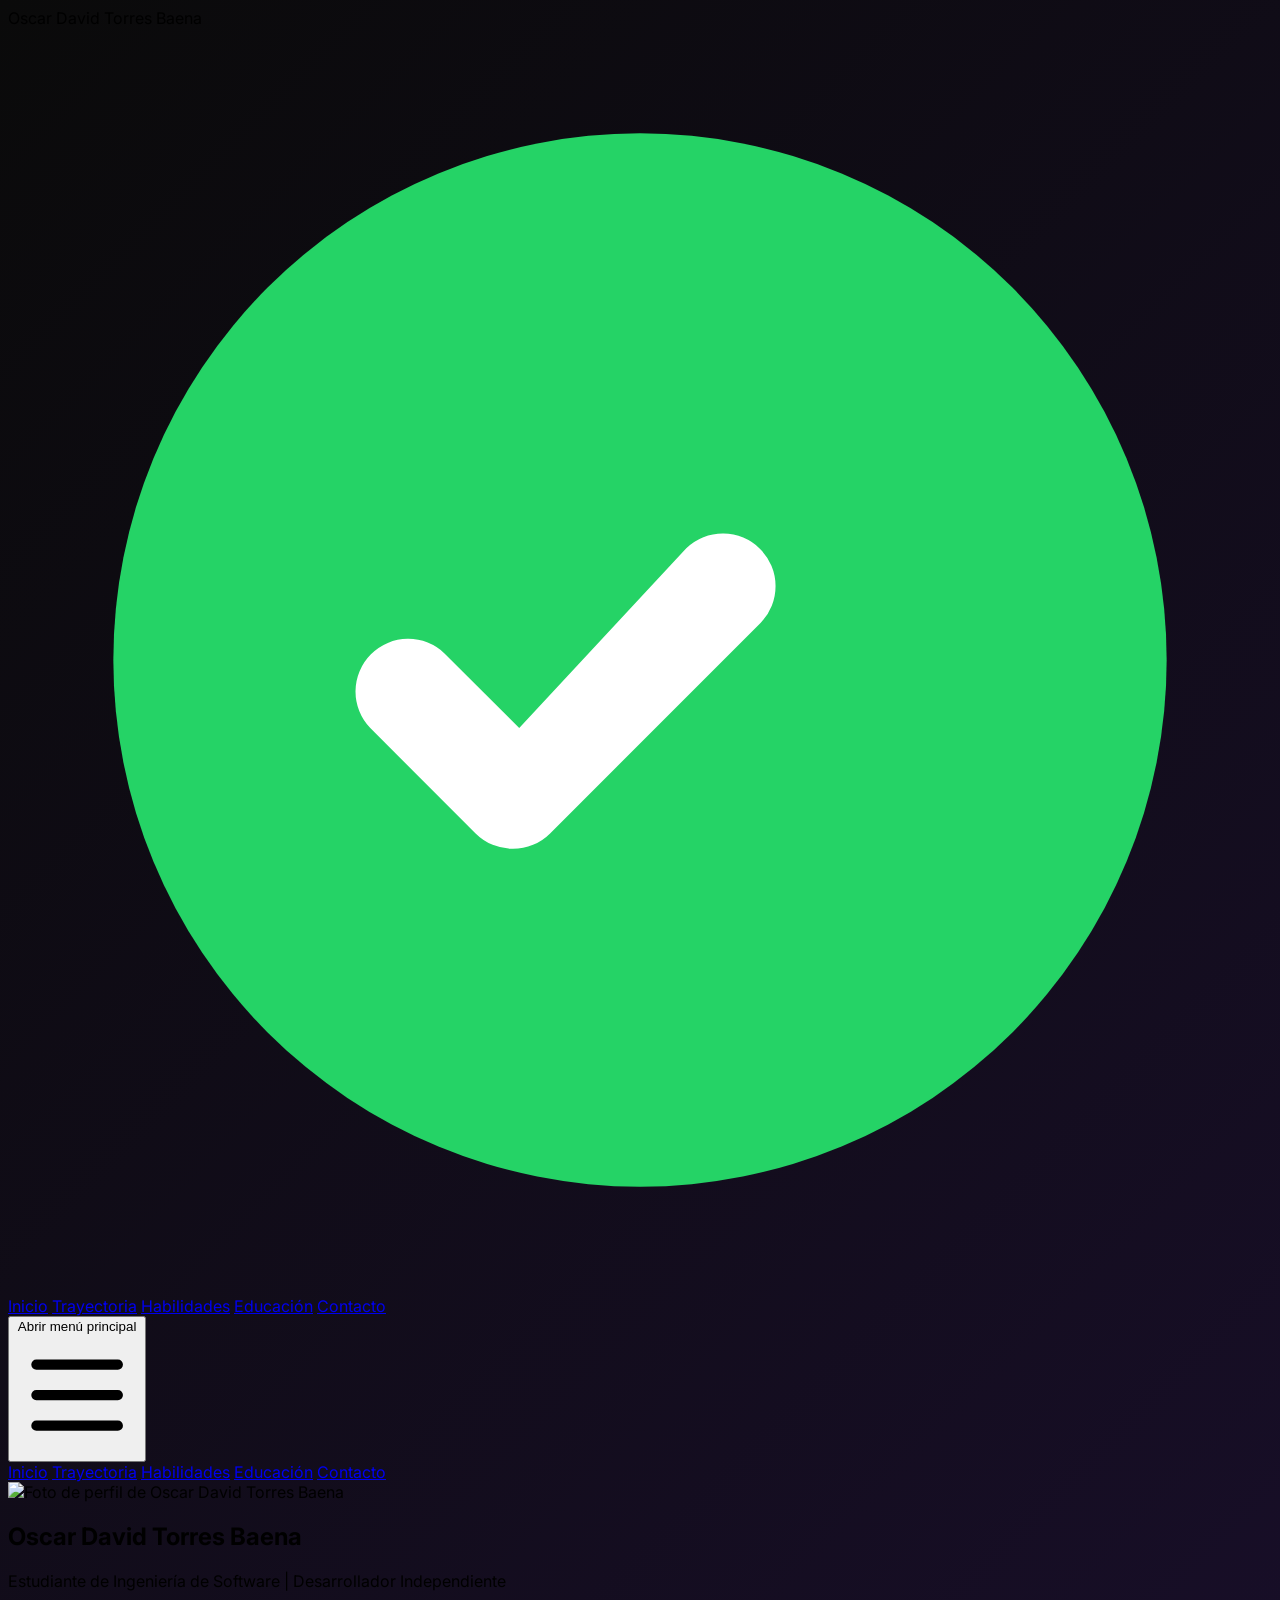
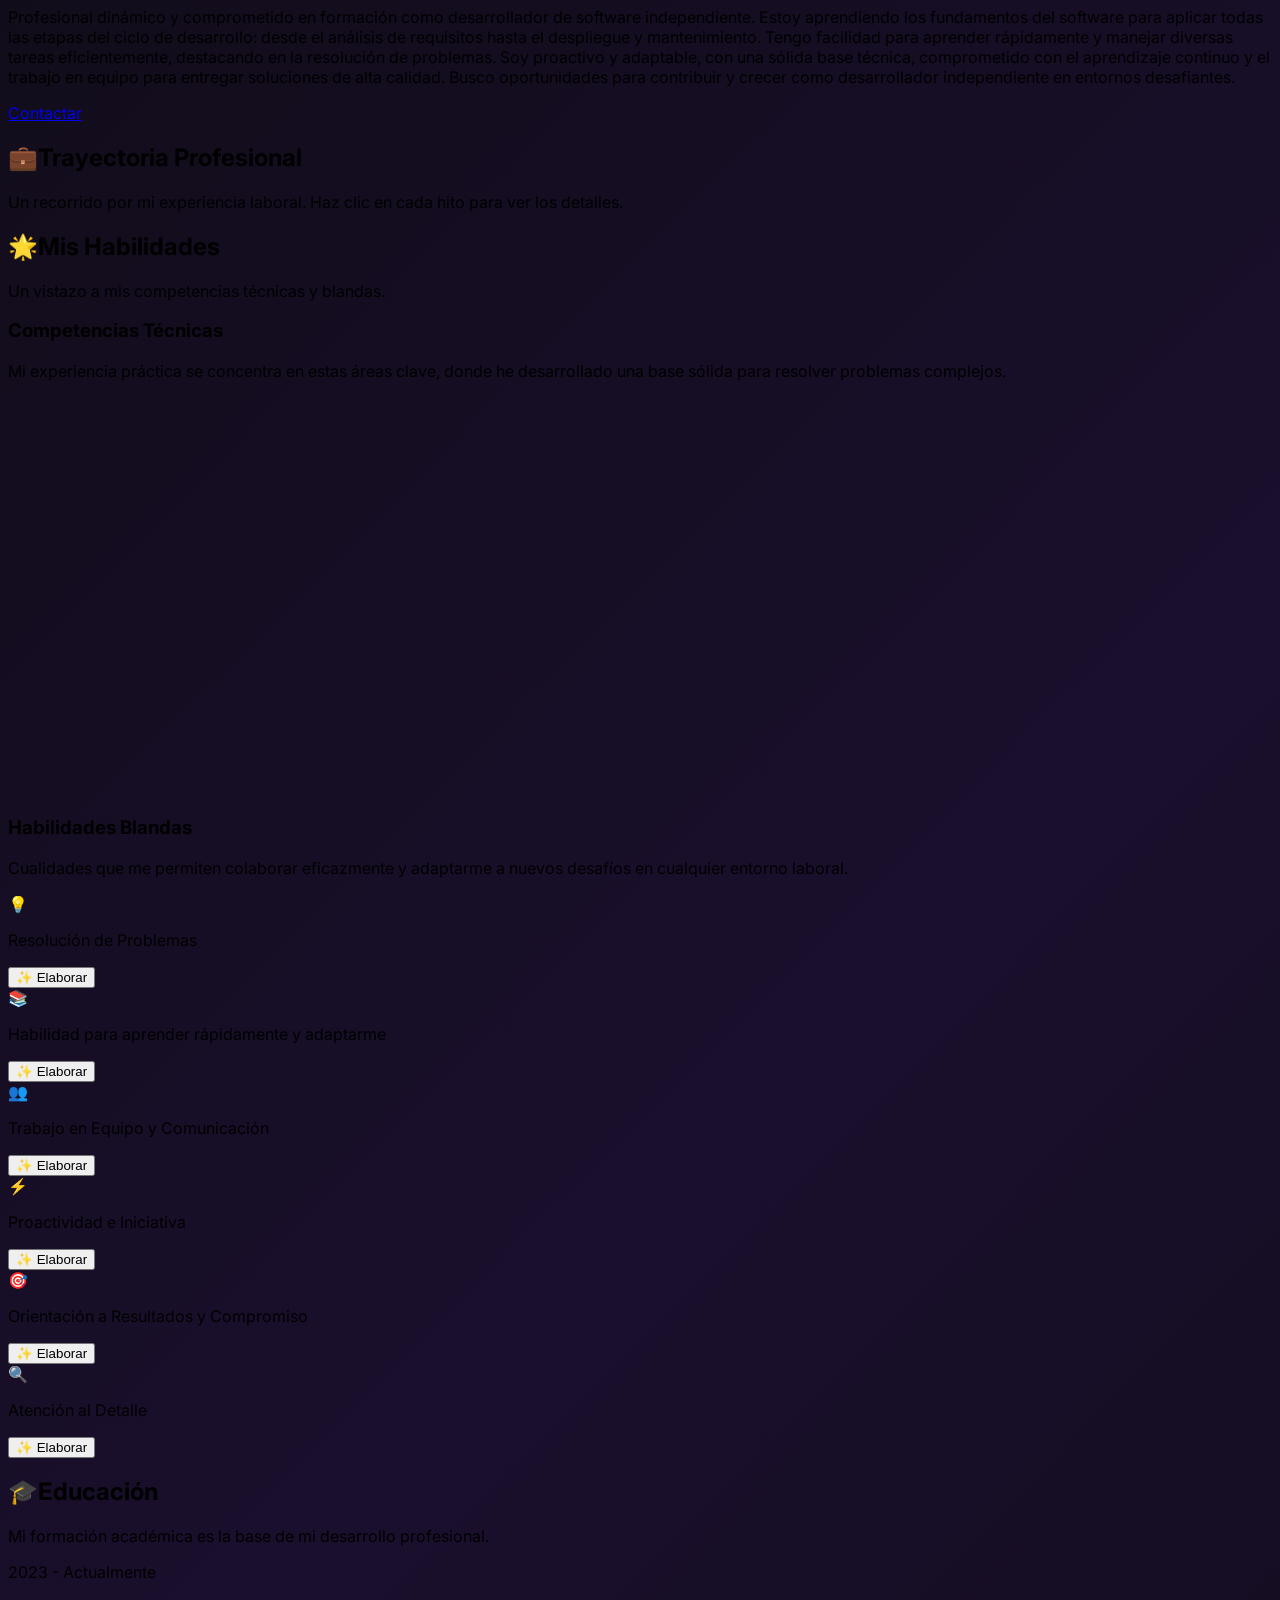
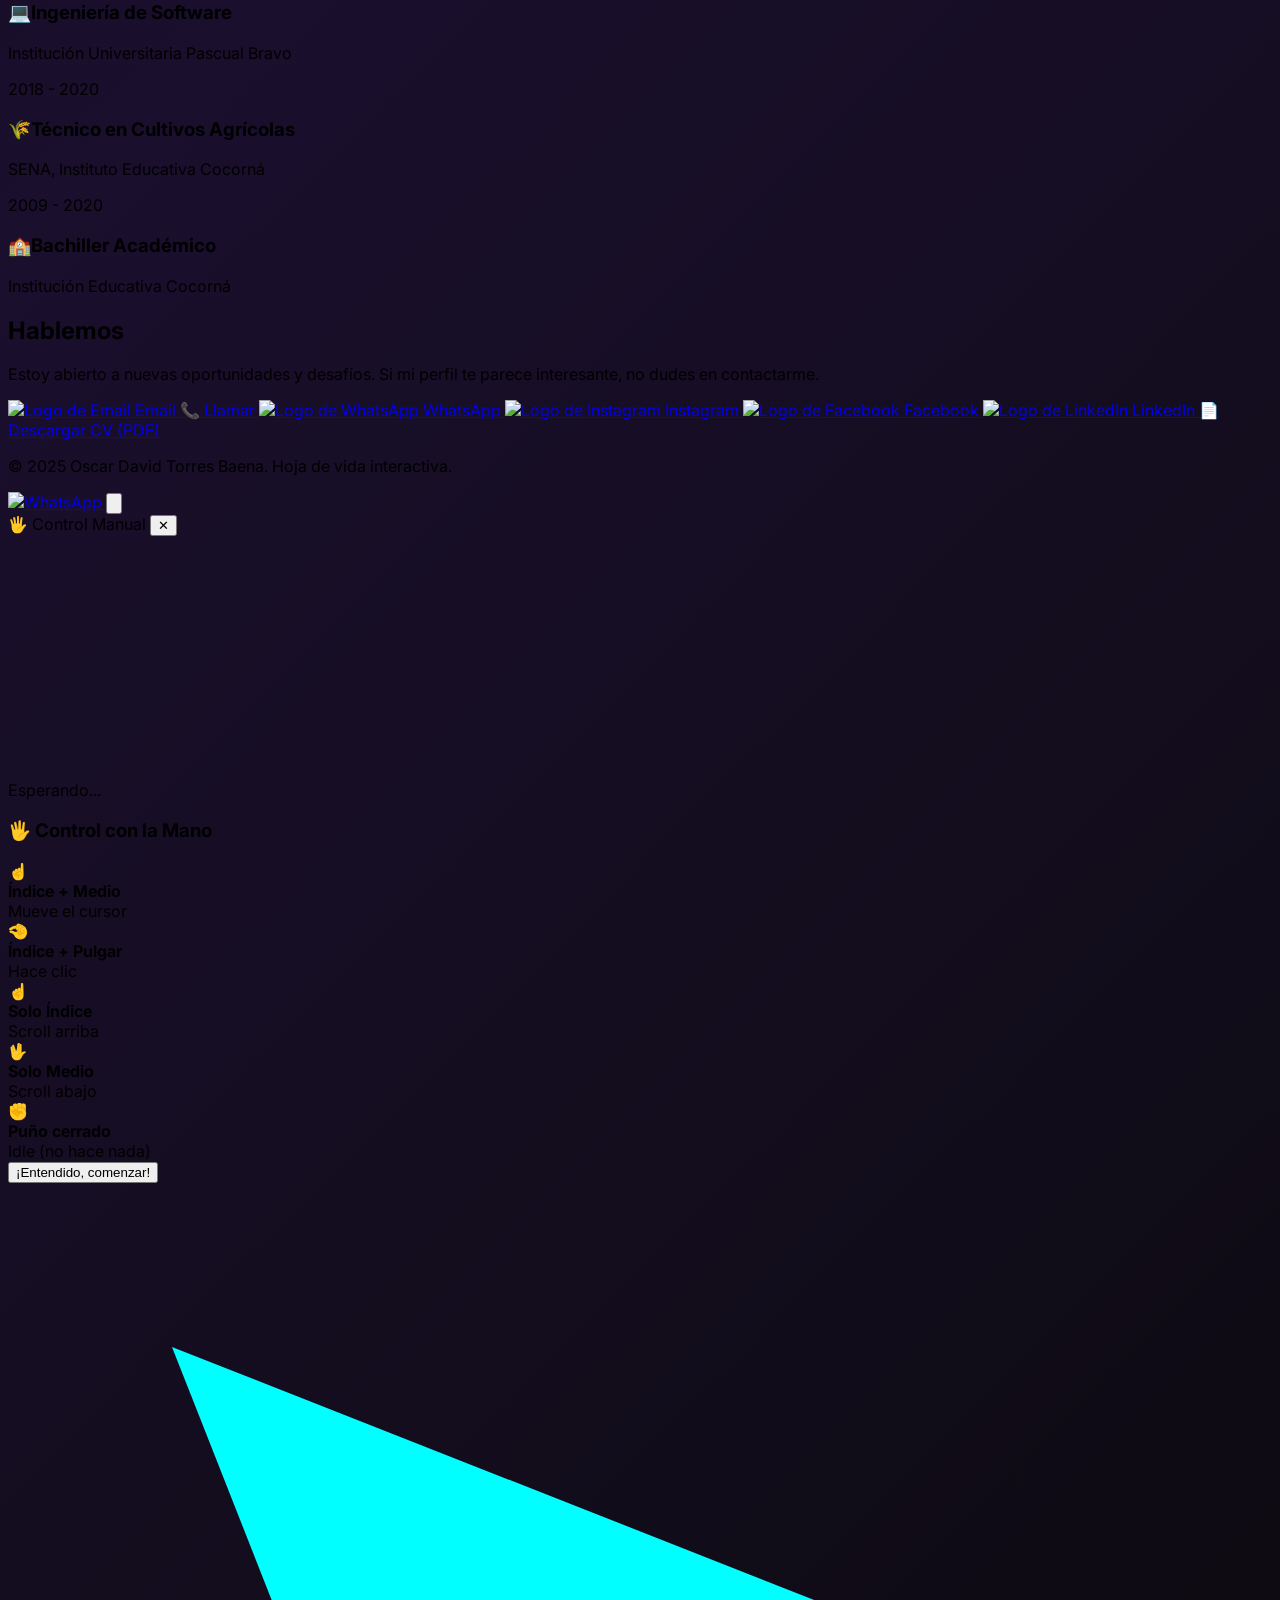
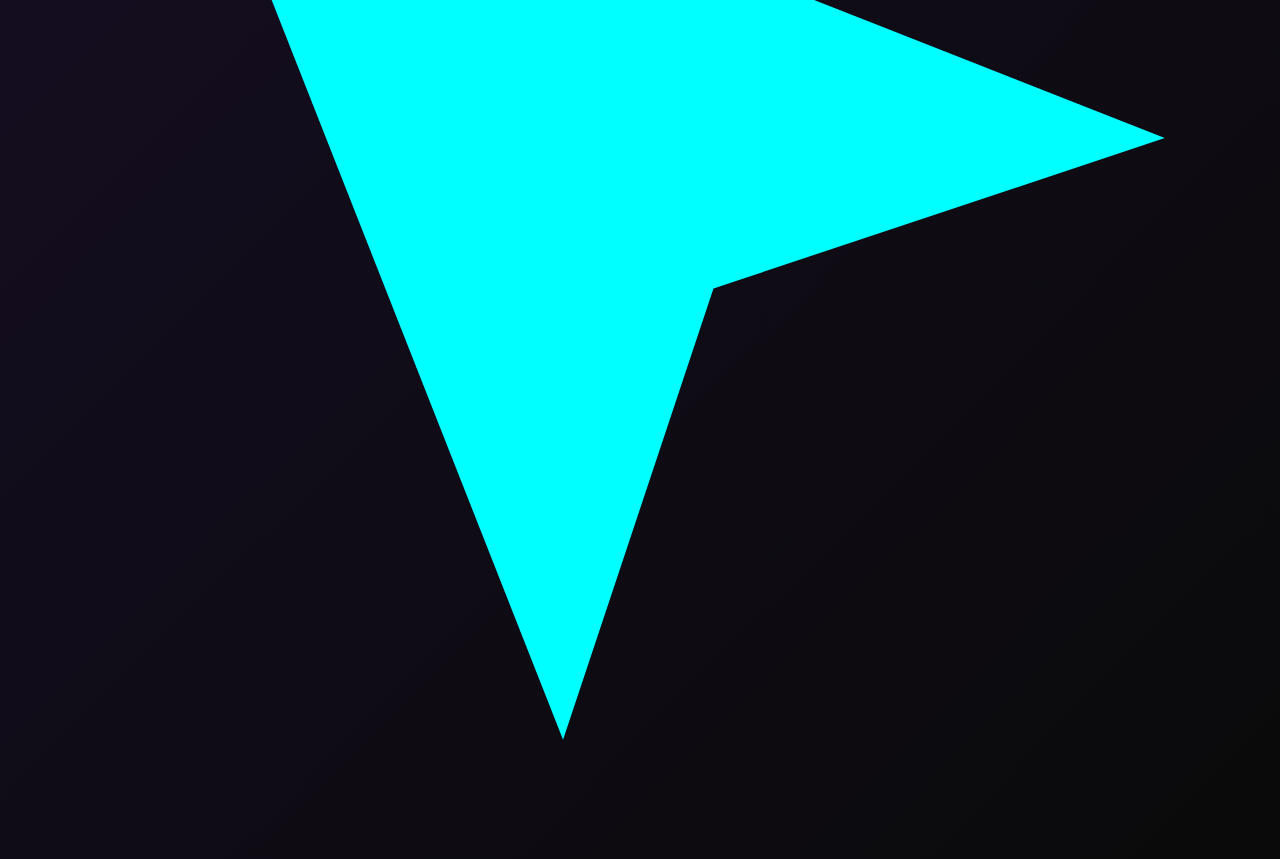
==== index.html @ 509e5d92 "Arreglar flujo de cámara para control gestual" ====
<!DOCTYPE html>
<html lang="es" class="scroll-smooth">
<head>
    <meta charset="UTF-8">
    <meta name="viewport" content="width=device-width, initial-scale=1.0">
    <title>Hoja de Vida Interactiva | Oscar David Torres Baena</title>
    <!-- Favicon único y llamativo: una 'O' estilizada con patrón de circuito/píxeles en color neon/futurista -->
    <link rel="icon" href="data:image/svg+xml,%3Csvg%20width%3D%2224%22%20height%3D%2224%22%20viewBox%3D%220%200%2024%2024%22%20fill%3D%22none%22%20xmlns%3D%22http%3A%2F%2Fwww.w3.org%2F2000%2Fsvg%22%3E%0A%3Ccircle%20cx%3D%2212%22%20cy%3D%2212%22%20r%3D%2210%22%20fill%3D%22%2300FFFF%22%2F%3E%0A%3Cpath%20d%3D%22M10%208L16%2012L10%2016V8Z%22%20fill%3D%22%2325D366%22%2F%3E%0A%3C%2Fsvg%3E" type="image/svg+xml">
    <script src="https://cdn.tailwindcss.com"></script>
    <script src="https://cdn.jsdelivr.net/npm/chart.js"></script>
    <link rel="preconnect" href="https://fonts.googleapis.com">
    <link rel="preconnect" href="https://fonts.gstatic.com" crossorigin>
    <link href="https://fonts.googleapis.com/css2?family=Inter:wght@400;500;700&display=swap" rel="stylesheet">
    <link rel="stylesheet" href="styles.css">
</head>
<body class="text-gray-200">

    <!-- Sección del encabezado y la barra de navegación -->
    <header class="bg-black/80 backdrop-blur-lg sticky top-0 z-50 shadow-lg border-b border-cyan-700">
        <nav class="container mx-auto px-4 sm:px-6 lg:px-8">
            <div class="flex items-center justify-between h-16">
                <div class="flex-shrink-0">
                    <!-- Título de la página con un "badge" de verificado (SVG en línea) -->
                    <span class="text-xl font-bold text-cyan-400">Oscar David Torres Baena
                        <!-- Icono de verificación SVG -->
                        <svg class="inline-block w-5 h-5 ml-1 -mt-1 align-middle" viewBox="0 0 24 24" fill="#25D366" xmlns="http://www.w3.org/2000/svg">
                            <circle cx="12" cy="12" r="10" fill="#25D366"/>
                            <path d="M9.707 13.293L8.293 11.879a1 1 0 0 0-1.414 1.414l2 2a1 1 0 0 0 1.414 0l4-4a1 1 0 0 0-1.414-1.414L9.707 13.293z" fill="#FFFFFF"/>
                        </svg>
                    </span>
                </div>
                <!-- Menú de navegación para pantallas grandes (desktop) -->
                <div class="hidden md:block">
                    <div class="ml-10 flex items-baseline space-x-4">
                        <a href="#inicio" class="text-gray-300 hover:bg-purple-700 hover:text-white px-3 py-2 rounded-md text-sm font-medium transition-colors duration-300">Inicio</a>
                        <a href="#trayectoria" class="text-gray-300 hover:bg-purple-700 hover:text-white px-3 py-2 rounded-md text-sm font-medium transition-colors duration-300">Trayectoria</a>
                        <a href="#habilidades" class="text-gray-300 hover:bg-purple-700 hover:text-white px-3 py-2 rounded-md text-sm font-medium transition-colors duration-300">Habilidades</a>
                        <a href="#educacion" class="text-gray-300 hover:bg-purple-700 hover:text-white px-3 py-2 rounded-md text-sm font-medium transition-colors duration-300">Educación</a>
                        <a href="#contacto" class="text-gray-300 hover:bg-purple-700 hover:text-white px-3 py-2 rounded-md text-sm font-medium transition-colors duration-300">Contacto</a>
                    </div>
                </div>
                <!-- Botón de menú para pantallas pequeñas (móvil) -->
                <div class="md:hidden">
                    <button id="mobile-menu-button" class="inline-flex items-center justify-center p-2 rounded-md text-gray-400 hover:text-white hover:bg-purple-700 focus:outline-none transition-colors duration-300">
                        <span class="sr-only">Abrir menú principal</span>
                        <svg class="h-6 w-6" xmlns="http://www.w3.org/2000/svg" fill="none" viewBox="0 0 24 24" stroke="currentColor" aria-hidden="true">
                            <path stroke-linecap="round" stroke-linejoin="round" stroke-width="2" d="M4 6h16M4 12h16M4 18h16" />
                        </svg>
                    </button>
                </div>
            </div>
        </nav>
        <!-- Menú de navegación desplegable para móvil (oculto por defecto) -->
        <div id="mobile-menu" class="md:hidden hidden">
            <div class="px-2 pt-2 pb-3 space-y-1 sm:px-3">
                <a href="#inicio" class="text-gray-300 hover:bg-purple-700 hover:text-white block px-3 py-2 rounded-md text-base font-medium transition-colors duration-300">Inicio</a>
                <a href="#trayectoria" class="text-gray-300 hover:bg-purple-700 hover:text-white block px-3 py-2 rounded-md text-base font-medium transition-colors duration-300">Trayectoria</a>
                <a href="#habilidades" class="text-gray-300 hover:bg-purple-700 hover:text-white block px-3 py-2 rounded-md text-base font-medium transition-colors duration-300">Habilidades</a>
                <a href="#educacion" class="text-gray-300 hover:bg-purple-700 hover:text-white block px-3 py-2 rounded-md text-base font-medium transition-colors duration-300">Educación</a>
                <a href="#contacto" class="text-gray-300 hover:bg-purple-700 hover:text-white block px-3 py-2 rounded-md text-base font-medium transition-colors duration-300">Contacto</a>
            </div>
        </div>
    </header>

    <main>
        <!-- Sección de Inicio: Presentación principal del perfil -->
        <section id="inicio" class="py-20 md:py-28">
            <div class="container mx-auto px-4 sm:px-6 lg:px-8 text-center">
                <div class="mb-8">
                    <!-- Foto de perfil de Oscar David Torres Baena -->
                    <img id="profile-picture" class="mx-auto rounded-full w-32 h-32 object-cover border-4 border-cyan-400 shadow-lg shadow-cyan-600/50"
                         src="https://i.imgur.com/YI6oGfW.jpeg"
                         onerror="this.onerror=null;this.src='https://placehold.co/128x128/1A0F2D/00FFFF?text=Error+cargando+imagen';"
                         alt="Foto de perfil de Oscar David Torres Baena">
                </div>
                <!-- Título principal con colores y sombras futuristas -->
                <h1 class="text-4xl md:text-6xl font-extrabold text-cyan-400 tracking-tight drop-shadow-lg shadow-cyan-500">Oscar David Torres Baena</h1>
                <!-- Subtítulo del perfil -->
                <p class="mt-4 text-lg md:text-xl font-medium text-purple-400">Estudiante de Ingeniería de Software | Desarrollador Independiente</p>
                <!-- Descripción del perfil profesional -->
                <div id="currentProfileText" class="mt-8 max-w-3xl mx-auto text-gray-300 text-base md:text-lg leading-relaxed">
                    <p>
                        Profesional dinámico y comprometido en formación como desarrollador de software independiente. Estoy aprendiendo los fundamentos del software para aplicar todas las etapas del ciclo de desarrollo: desde el análisis de requisitos hasta el despliegue y mantenimiento. Tengo facilidad para aprender rápidamente y manejar diversas tareas eficientemente, destacando en la resolución de problemas. Soy proactivo y adaptable, con una sólida base técnica, comprometido con el aprendizaje continuo y el trabajo en equipo para entregar soluciones de alta calidad. Busco oportunidades para contribuir y crecer como desarrollador independiente en entornos desafiantes.
                    </p>
                </div>
                 <!-- Botón para ir a la sección de contacto, con estilo futurista -->
                 <a href="#contacto" class="mt-10 inline-block bg-purple-700 text-white font-bold py-3 px-8 rounded-lg shadow-lg shadow-purple-500/50 hover:bg-purple-600 transition-transform transform hover:scale-105 border border-purple-400">
                    Contactar
                </a>
            </div>
        </section>

        <!-- Sección de Trayectoria Profesional: Línea de tiempo de la experiencia laboral -->
        <section id="trayectoria" class="py-20 bg-gray-900 border-t border-b border-cyan-800">
            <div class="container mx-auto px-4 sm:px-6 lg:px-8">
                <div class="text-center mb-16">
                    <h2 class="text-3xl font-bold text-cyan-400 tracking-tight">
                        <span class="text-3xl mr-2">💼</span>Trayectoria Profesional
                    </h2>
                    <p class="mt-2 text-lg text-gray-400">Un recorrido por mi experiencia laboral. Haz clic en cada hito para ver los detalles.</p>
                </div>
                <div class="relative max-w-2xl mx-auto">
                    <!-- Línea vertical central de la línea de tiempo, con color cian oscuro -->
                    <div class="absolute inset-y-0 left-1/2 w-0.5 bg-cyan-900 transform -translate-x-1/2 z-0"></div>

                    <!-- Contenedor para los elementos de la línea de tiempo (se inyectarán con JavaScript) -->
                    <div id="timeline-container" class="flex flex-col space-y-12 items-center">
                        <!-- Los elementos de la línea de tiempo se inyectarán aquí mediante JavaScript -->
                    </div>
                </div>
            </div>
        </section>

        <!-- Sección de Habilidades: Competencias técnicas y blandas -->
        <section id="habilidades" class="py-20">
            <div class="container mx-auto px-4 sm:px-6 lg:px-8">
                <div class="text-center mb-16">
                    <h2 class="text-3xl font-bold text-cyan-400 tracking-tight">
                        <span class="text-3xl mr-2">🌟</span>Mis Habilidades
                    </h2>
                    <p class="mt-2 text-lg text-gray-400">Un vistazo a mis competencias técnicas y blandas.</p>
                </div>
                <!-- Contenedor de cuadrícula para las habilidades -->
                <div class="grid md:grid-cols-2 gap-12 items-center">
                    <div>
                        <h3 class="text-xl font-semibold text-cyan-400 mb-4 text-center">Competencias Técnicas</h3>
                        <p class="text-gray-300 mb-6 text-center">Mi experiencia práctica se concentra en estas áreas clave, donde he desarrollado una base sólida para resolver problemas complejos.</p>
                        <!-- Contenedor para el gráfico de radar -->
                        <div class="chart-container">
                            <canvas id="skillsChart"></canvas>
                        </div>
                    </div>
                    <div>
                        <h3 class="text-xl font-semibold text-cyan-400 mb-4 text-center">Habilidades Blandas</h3>
                         <p class="text-gray-300 mb-6 text-center">Cualidades que me permiten colaborar eficazmente y adaptarme a nuevos desafíos en cualquier entorno laboral.</p>
                        <!-- Habilidades Blandas de Oscar con iconos y botones "Elaborar" -->
                        <div class="grid grid-cols-2 gap-4">
                            <!-- Cada habilidad blanda es una tarjeta con estilo futurista -->
                            <div class="bg-gray-800 p-4 rounded-lg shadow-lg shadow-purple-900/50 text-center flex flex-col items-center border border-purple-700">
                                <span class="text-3xl text-purple-400">💡</span>
                                <p class="font-semibold mt-2 soft-skill-name text-gray-100">Resolución de Problemas</p>
                                <button class="elaborate-skill-btn mt-3 bg-purple-700 text-white px-3 py-1 rounded-full text-sm hover:bg-purple-600 transition-colors duration-300">✨ Elaborar</button>
                            </div>
                            <div class="bg-gray-800 p-4 rounded-lg shadow-lg shadow-purple-900/50 text-center flex flex-col items-center border border-purple-700">
                                <span class="text-3xl text-purple-400">📚</span>
                                <p class="font-semibold mt-2 soft-skill-name text-gray-100">Habilidad para aprender rápidamente y adaptarme</p>
                                <button class="elaborate-skill-btn mt-3 bg-purple-700 text-white px-3 py-1 rounded-full text-sm hover:bg-purple-600 transition-colors duration-300">✨ Elaborar</button>
                            </div>
                            <div class="bg-gray-800 p-4 rounded-lg shadow-lg shadow-purple-900/50 text-center flex flex-col items-center">
                                <span class="text-3xl text-purple-400">👥</span>
                                <p class="font-semibold mt-2 soft-skill-name text-gray-100">Trabajo en Equipo y Comunicación</p>
                                <button class="elaborate-skill-btn mt-3 bg-purple-700 text-white px-3 py-1 rounded-full text-sm hover:bg-purple-600 transition-colors duration-300">✨ Elaborar</button>
                            </div>
                            <div class="bg-gray-800 p-4 rounded-lg shadow-lg shadow-purple-900/50 text-center flex flex-col items-center">
                                <span class="text-3xl text-purple-400">⚡</span>
                                <p class="font-semibold mt-2 soft-skill-name text-gray-100">Proactividad e Iniciativa</p>
                                <button class="elaborate-skill-btn mt-3 bg-purple-700 text-white px-3 py-1 rounded-full text-sm hover:bg-purple-600 transition-colors duration-300">✨ Elaborar</button>
                            </div>
                            <div class="bg-gray-800 p-4 rounded-lg shadow-lg shadow-purple-900/50 text-center flex flex-col items-center">
                                <span class="text-3xl text-purple-400">🎯</span>
                                <p class="font-semibold mt-2 soft-skill-name text-gray-100">Orientación a Resultados y Compromiso</p>
                                <button class="elaborate-skill-btn mt-3 bg-purple-700 text-white px-3 py-1 rounded-full text-sm hover:bg-purple-600 transition-colors duration-300">✨ Elaborar</button>
                            </div>
                            <div class="bg-gray-800 p-4 rounded-lg shadow-lg shadow-purple-900/50 text-center flex flex-col items-center">
                                <span class="text-3xl text-purple-400">🔍</span>
                                <p class="font-semibold mt-2 soft-skill-name text-gray-100">Atención al Detalle</p>
                                <button class="elaborate-skill-btn mt-3 bg-purple-700 text-white px-3 py-1 rounded-full text-sm hover:bg-purple-600 transition-colors duration-300">✨ Elaborar</button>
                            </div>
                        </div>
                    </div>
                </div>
            </div>
        </section>

        <!-- Sección de Educación: Detalles de la formación académica -->
        <section id="educacion" class="py-20 bg-gray-900 border-t border-b border-cyan-800">
            <div class="container mx-auto px-4 sm:px-6 lg:px-8">
                <div class="text-center mb-16">
                    <h2 class="text-3xl font-bold text-cyan-400 tracking-tight">
                        <span class="text-3xl mr-2">🎓</span>Educación
                    </h2>
                    <p class="mt-2 text-lg text-gray-400">Mi formación académica es la base de mi desarrollo profesional.</p>
                </div>
                <!-- Contenedor de cuadrícula para la educación -->
                <div class="max-w-4xl mx-auto grid md:grid-cols-2 gap-8">
                    <!-- Cada bloque de educación tiene un estilo futurista -->
                    <div class="bg-gray-800 p-6 rounded-lg border border-cyan-700 shadow-lg shadow-cyan-900/50">
                        <p class="font-bold text-purple-400">2023 - Actualmente</p>
                        <h3 class="text-xl font-semibold text-cyan-400 mt-2">
                            <span class="text-xl mr-2">💻</span>Ingeniería de Software
                        </h3>
                        <p class="text-gray-300">Institución Universitaria Pascual Bravo</p>
                    </div>
                    <div class="bg-gray-800 p-6 rounded-lg border border-cyan-700 shadow-lg shadow-cyan-900/50">
                         <p class="font-bold text-purple-400">2018 - 2020</p>
                        <h3 class="text-xl font-semibold text-cyan-400 mt-2">
                            <span class="text-xl mr-2">🌾</span>Técnico en Cultivos Agrícolas
                        </h3>
                        <p class="text-gray-300">SENA, Instituto Educativa Cocorná</p>
                    </div>
                    <div class="bg-gray-800 p-6 rounded-lg border border-cyan-700 shadow-lg shadow-cyan-900/50">
                        <p class="font-bold text-purple-400">2009 - 2020</p>
                        <h3 class="text-xl font-semibold text-cyan-400 mt-2">
                            <span class="text-xl mr-2">🏫</span>Bachiller Académico
                        </h3>
                        <p class="text-gray-300">Institución Educativa Cocorná</p>
                    </div>
                </div>
            </div>
        </section>

        <!-- Sección de Contacto: Información de contacto y redes sociales -->
        <section id="contacto" class="py-20">
             <div class="container mx-auto px-4 sm:px-6 lg:px-8 text-center">
                <h2 class="text-3xl font-bold text-cyan-400 tracking-tight">Hablemos</h2>
                <p class="mt-2 text-lg text-gray-400 max-w-2xl mx-auto">Estoy abierto a nuevas oportunidades y desafíos. Si mi perfil te parece interesante, no dudes en contactarme.</p>
                <div class="mt-10 flex flex-wrap items-center justify-center gap-6">
                    <!-- Bloques de contacto principales (Email, Llamar, WhatsApp) con estilo futurista -->
                    <a href="mailto:oscar.torres870@pascualbravo.edu.co" class="inline-flex items-center justify-center bg-gray-800 text-gray-200 font-semibold py-3 px-6 rounded-lg shadow-lg shadow-purple-900/50 hover:bg-gray-700 transition-colors duration-300 w-full sm:w-auto border border-purple-700">
                        <img src="https://upload.wikimedia.org/wikipedia/commons/4/4e/Mail_%28iOS%29.svg" alt="Logo de Email" class="w-6 h-6 mr-3 inline-block align-middle filter brightness-150">
                        Email
                    </a>
                    <a href="tel:+573195771122" class="inline-flex items-center justify-center bg-gray-800 text-gray-200 font-semibold py-3 px-6 rounded-lg shadow-lg shadow-purple-900/50 hover:bg-gray-700 transition-colors duration-300 w-full sm:w-auto border border-purple-700">
                        <span class="text-xl mr-3 text-purple-400">📞</span>
                        Llamar
                    </a>
                    <a href="https://wa.me/qr/U7KEUV6SOI7WG1" target="_blank" class="inline-flex items-center justify-center bg-gray-800 text-gray-200 font-semibold py-3 px-6 rounded-lg shadow-lg shadow-purple-900/50 hover:bg-gray-700 transition-colors duration-300 w-full sm:w-auto border border-purple-700">
                        <img src="https://upload.wikimedia.org/wikipedia/commons/6/6b/WhatsApp.svg" alt="Logo de WhatsApp" class="w-6 h-6 mr-3 inline-block align-middle filter brightness-150">
                        WhatsApp
                    </a>
                    <!-- Redes Sociales: Instagram, Facebook, LinkedIn (con enlaces de ejemplo) -->
                    <a href="https://www.instagram.com/baena.o?igsh=MjhnbHNjdTlxbGR0" target="_blank" class="inline-flex items-center justify-center bg-gray-800 text-gray-200 font-semibold py-3 px-6 rounded-lg shadow-lg shadow-purple-900/50 hover:bg-gray-700 transition-colors duration-300 w-full sm:w-auto border border-purple-700">
                        <img src="https://upload.wikimedia.org/wikipedia/commons/e/e7/Instagram_logo_2016.svg" alt="Logo de Instagram" class="w-6 h-6 mr-3 inline-block align-middle filter brightness-150">
                        Instagram
                    </a>
                    <a href="https://www.facebook.com/share/1JR7h8X6RN/" target="_blank" class="inline-flex items-center justify-center bg-gray-800 text-gray-200 font-semibold py-3 px-6 rounded-lg shadow-lg shadow-purple-900/50 hover:bg-gray-700 transition-colors duration-300 w-full sm:w-auto border border-purple-700">
                        <img src="https://upload.wikimedia.org/wikipedia/commons/5/51/Facebook_f_logo_%282019%29.svg" alt="Logo de Facebook" class="w-6 h-6 mr-3 inline-block align-middle filter brightness-150">
                        Facebook
                    </a>
                    <a href="https://www.linkedin.com/in/oscar-david-torres-baena-53493428b" target="_blank" class="inline-flex items-center justify-center bg-gray-800 text-gray-200 font-semibold py-3 px-6 rounded-lg shadow-lg shadow-purple-900/50 hover:bg-gray-700 transition-colors duration-300 w-full sm:w-auto border border-purple-700">
                        <img src="https://upload.wikimedia.org/wikipedia/commons/c/ca/LinkedIn_logo_initials.png" alt="Logo de LinkedIn" class="w-6 h-6 mr-3 inline-block align-middle filter brightness-150">
                        LinkedIn
                    </a>
                    <!-- Botón para descargar CV en PDF, enlazando al archivo proporcionado por el usuario -->
                    <a href="Hoja_de_vida_Oscar_Torres..pdf" download="Oscar_Torres_Hoja_de_Vida.pdf" target="_blank" class="inline-flex items-center justify-center bg-cyan-600 text-white font-bold py-3 px-6 rounded-lg shadow-lg shadow-cyan-500/50 hover:bg-cyan-700 transition-colors duration-300 w-full sm:w-auto border border-cyan-400">
                        <span class="text-xl mr-3">📄</span>
                        Descargar CV (PDF)
                    </a>
                </div>
            </div>
        </section>
    </main>

    <!-- Sección del pie de página -->
    <footer class="bg-gray-950 text-gray-500 border-t border-purple-800">
        <div class="container mx-auto px-4 sm:px-6 lg:px-8 py-6 text-center">
            <p>&copy; 2025 Oscar David Torres Baena. Hoja de vida interactiva. </p>
        </div>
    </footer>

<!-- Botón flotante de WhatsApp -->
    <a href="https://wa.me/573195771112?text=Hola%20Oscar,%20te%20contacto%20desde%20tu%20CV%20interactivo" target="_blank" class="fixed bottom-6 right-6 bg-green-500 hover:bg-green-600 p-3 rounded-full shadow-lg shadow-green-500/50 hover:shadow-green-500/80 transition-all duration-300 hover:scale-110 z-50" aria-label="Contactar por WhatsApp">
        <img src="https://upload.wikimedia.org/wikipedia/commons/6/6b/WhatsApp.svg" alt="WhatsApp" class="w-7 h-7">
    </a>

    <!-- Botón flotante de Control por Mano -->
    <button id="handControlBtn" class="fixed bottom-6 right-20 bg-purple-600 hover:bg-purple-700 p-3 rounded-full shadow-lg shadow-purple-500/50 hover:shadow-purple-500/80 transition-all duration-300 hover:scale-110 z-50" aria-label="Activar control por mano">
        <svg class="w-7 h-7" fill="none" stroke="currentColor" viewBox="0 0 24 24">
            <path stroke-linecap="round" stroke-linejoin="round" stroke-width="2" d="M7 11.5V14m0-2.5v-6a1.5 1.5 0 113 0m-3 6a1.5 1.5 0 00-3 0v2a7.5 7.5 0 0015 0v-5a1.5 1.5 0 00-3 0m-6-3V11m0-5.5v-1a1.5 1.5 0 013 0v1m0 0V11m0-5.5a1.5 1.5 0 013 0v3m0 0V11"/>
        </svg>
    </button>

    <!-- Preview de cámara (oculto por defecto) - Movible -->
    <div id="cameraPreview" class="fixed top-4 right-4 w-56 h-44 bg-gray-900 rounded-lg shadow-lg z-50 hidden border-2 border-purple-500 overflow-hidden cursor-move select-none">
        <div id="cameraHeader" class="bg-purple-700 px-2 py-1 flex justify-between items-center cursor-move">
            <span class="text-xs text-white font-bold">🖐️ Control Manual</span>
            <button id="stopHandControl" class="text-xs bg-red-500 hover:bg-red-600 px-2 py-0.5 rounded text-white">✕</button>
        </div>
        <canvas id="handCanvas" width="320" height="240" class="w-full h-full object-cover"></canvas>
        <div class="px-2 py-1 bg-black/50">
            <span id="gestureStatus" class="text-xs text-purple-400">Esperando...</span>
        </div>
    </div>

    <!-- Modal de instrucciones -->
    <div id="handTutorial" class="fixed inset-0 bg-black/80 z-50 hidden flex items-center justify-center">
        <div class="bg-gray-900 border-2 border-purple-500 rounded-lg p-6 max-w-sm mx-4">
            <h3 class="text-xl font-bold text-purple-400 mb-4">🖐️ Control con la Mano</h3>
            <div class="space-y-3 text-gray-300">
                <div class="flex items-center gap-3">
                    <span class="text-2xl">☝️</span>
                    <div><strong class="text-cyan-400">Índice + Medio</strong><br>Mueve el cursor</div>
                </div>
                <div class="flex items-center gap-3">
                    <span class="text-2xl">🤏</span>
                    <div><strong class="text-cyan-400">Índice + Pulgar</strong><br>Hace clic</div>
                </div>
                <div class="flex items-center gap-3">
                    <span class="text-2xl">☝️</span>
                    <div><strong class="text-cyan-400">Solo Índice</strong><br>Scroll arriba</div>
                </div>
                <div class="flex items-center gap-3">
                    <span class="text-2xl">🖖</span>
                    <div><strong class="text-cyan-400">Solo Medio</strong><br>Scroll abajo</div>
                </div>
                <div class="flex items-center gap-3">
                    <span class="text-2xl">✊</span>
                    <div><strong class="text-cyan-400">Puño cerrado</strong><br>Idle (no hace nada)</div>
                </div>
            </div>
            <button id="startHandControl" class="mt-4 w-full bg-purple-600 hover:bg-purple-700 text-white font-bold py-2 px-4 rounded">
                ¡Entendido, comenzar!
            </button>
        </div>
    </div>

    <!-- Cursor personalizado (oculto por defecto) -->
    <div id="handCursor" class="fixed w-8 h-8 pointer-events-none z-40 hidden">
        <svg viewBox="0 0 24 24" fill="none" class="w-full h-full">
            <path d="M4 4L10.5 20.5L13 13L20.5 10.5L4 4Z" fill="#00FFFF" stroke="#00FFFF" stroke-width="1"/>
        </svg>
    </div>

    <!-- Modal para las explicaciones de habilidades blandas -->
    <div id="skillModal" class="modal">
        <div class="modal-content">
            <span class="close-button">&times;</span>
            <h3 id="modalTitle" class="text-2xl font-bold text-cyan-400 mb-4"></h3>
            <div id="modalContent" class="text-gray-200 text-base">
                <!-- El contenido se cargará aquí desde la API de Gemini -->
            </div>
        </div>
    </div>

    <script src="script.js"></script>

</body>
</html>
---- styles.css ----
body {
    font-family: 'Inter', sans-serif;
    background: linear-gradient(135deg, #0A0A0A 0%, #1A0F2D 50%, #0A0A0A 100%);
}
.chart-container {
    position: relative;
    width: 100%;
    max-width: 500px;
    margin-left: auto;
    margin-right: auto;
    height: 350px;
    max-height: 400px;
}
@media (min-width: 768px) {
    .chart-container {
        height: 400px;
    }
}
.timeline-item-content {
    display: none;
    transition: all 0.3s ease-in-out;
}
.timeline-item.active .timeline-item-content {
    display: block;
}
.timeline-dot {
    transition: all 0.3s ease;
}
.timeline-item.active .timeline-dot {
    transform: scale(1.5);
    box-shadow: 0 0 0 4px rgba(0, 255, 255, 0.3);
}
.modal {
    display: none;
    position: fixed;
    z-index: 1000;
    left: 0;
    top: 0;
    width: 100%;
    height: 100%;
    overflow: auto;
    background-color: rgba(0,0,0,0.8);
    justify-content: center;
    align-items: center;
}
.modal-content {
    background-color: #1a1a1a;
    color: #E0E0E0;
    padding: 30px;
    border-radius: 10px;
    box-shadow: 0 5px 15px rgba(0,255,255,0.3);
    max-width: 600px;
    width: 90%;
    position: relative;
    animation-name: animatetop;
    animation-duration: 0.4s;
    border: 1px solid #00FFFF;
}
@keyframes animatetop {
    from {top: -300px; opacity: 0}
    to {top: 0; opacity: 1}
}
.close-button {
    position: absolute;
    top: 10px;
    right: 15px;
    color: #00FFFF;
    font-size: 28px;
    font-weight: bold;
    cursor: pointer;
}
.close-button:hover,
.close-button:focus {
    color: #FF00FF;
    text-decoration: none;
    cursor: pointer;
}
.loader {
    border: 4px solid #333;
    border-top: 4px solid #00FFFF;
    border-radius: 50%;
    width: 24px;
    height: 24px;
    animation: spin 1s linear infinite;
    display: inline-block;
    vertical-align: middle;
    margin-right: 8px;
}
@keyframes spin {
    0% { transform: rotate(0deg); }
    100% { transform: rotate(360deg); }
}
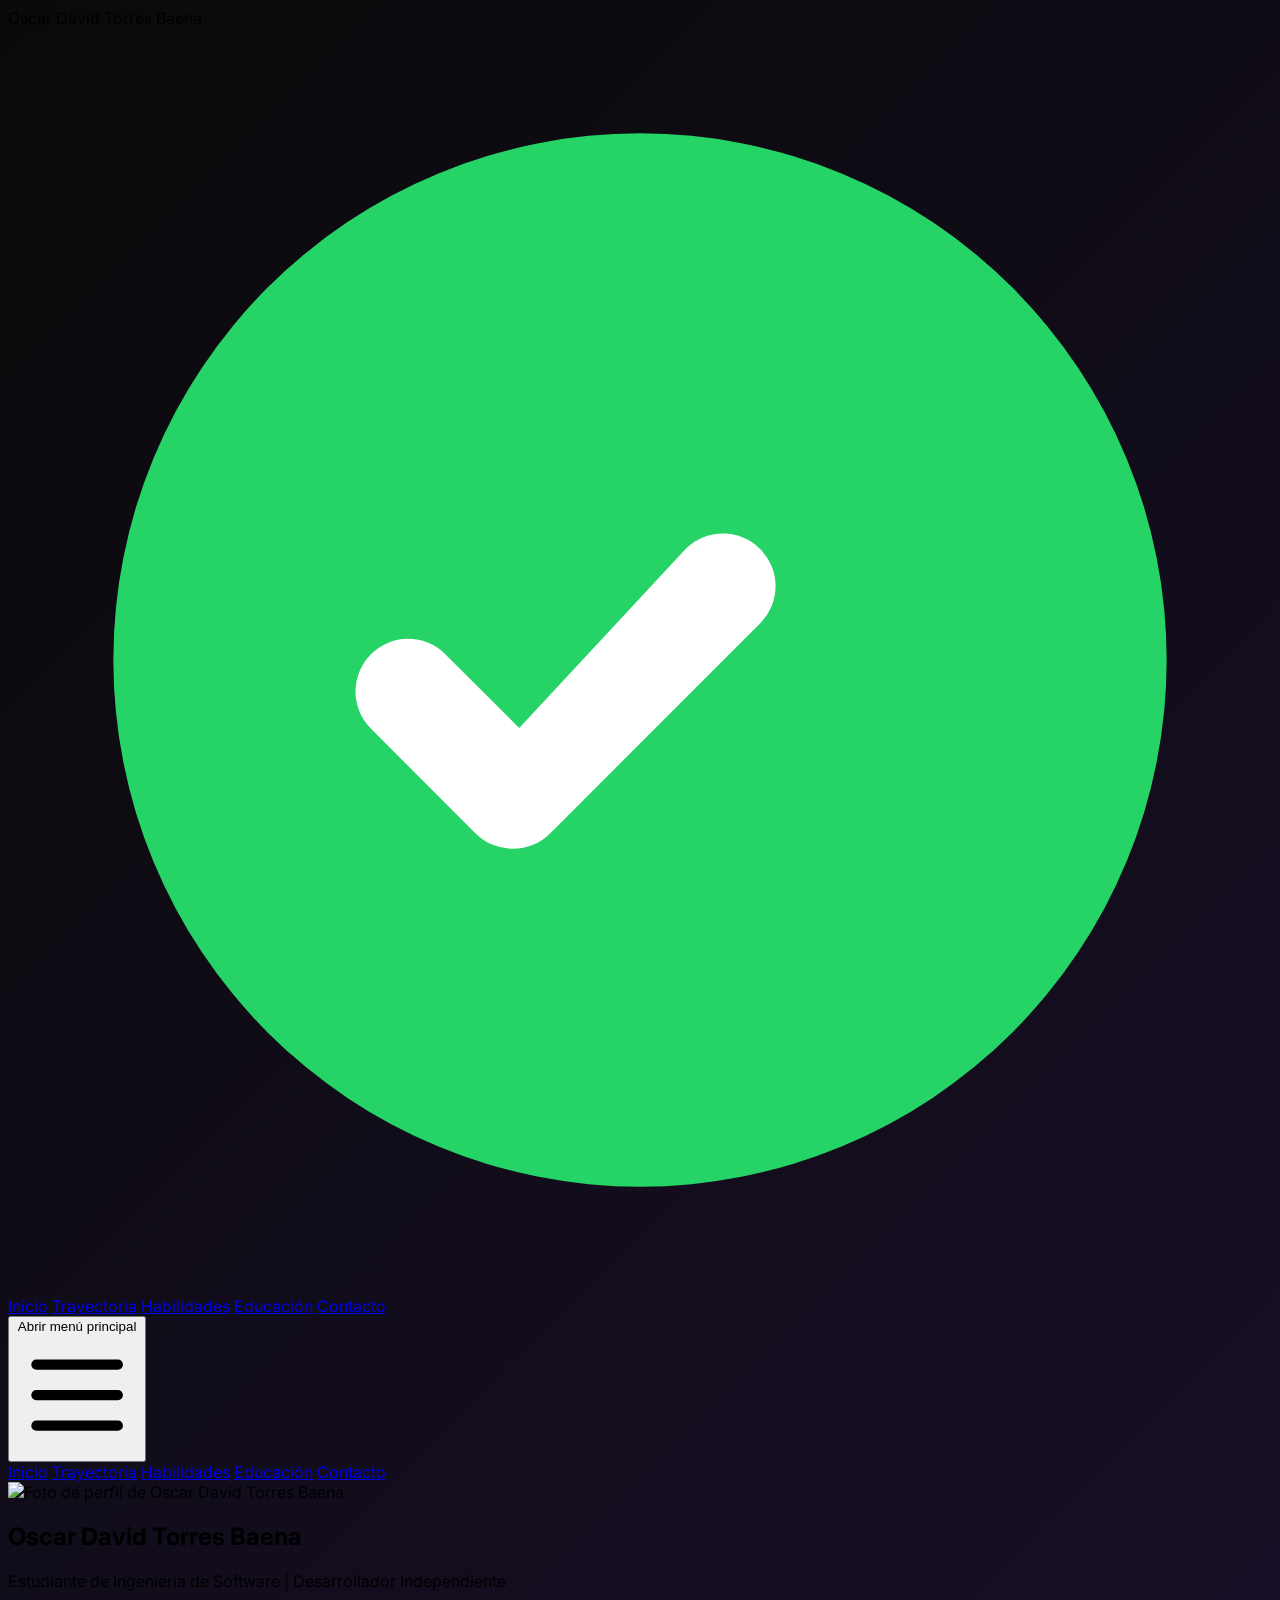
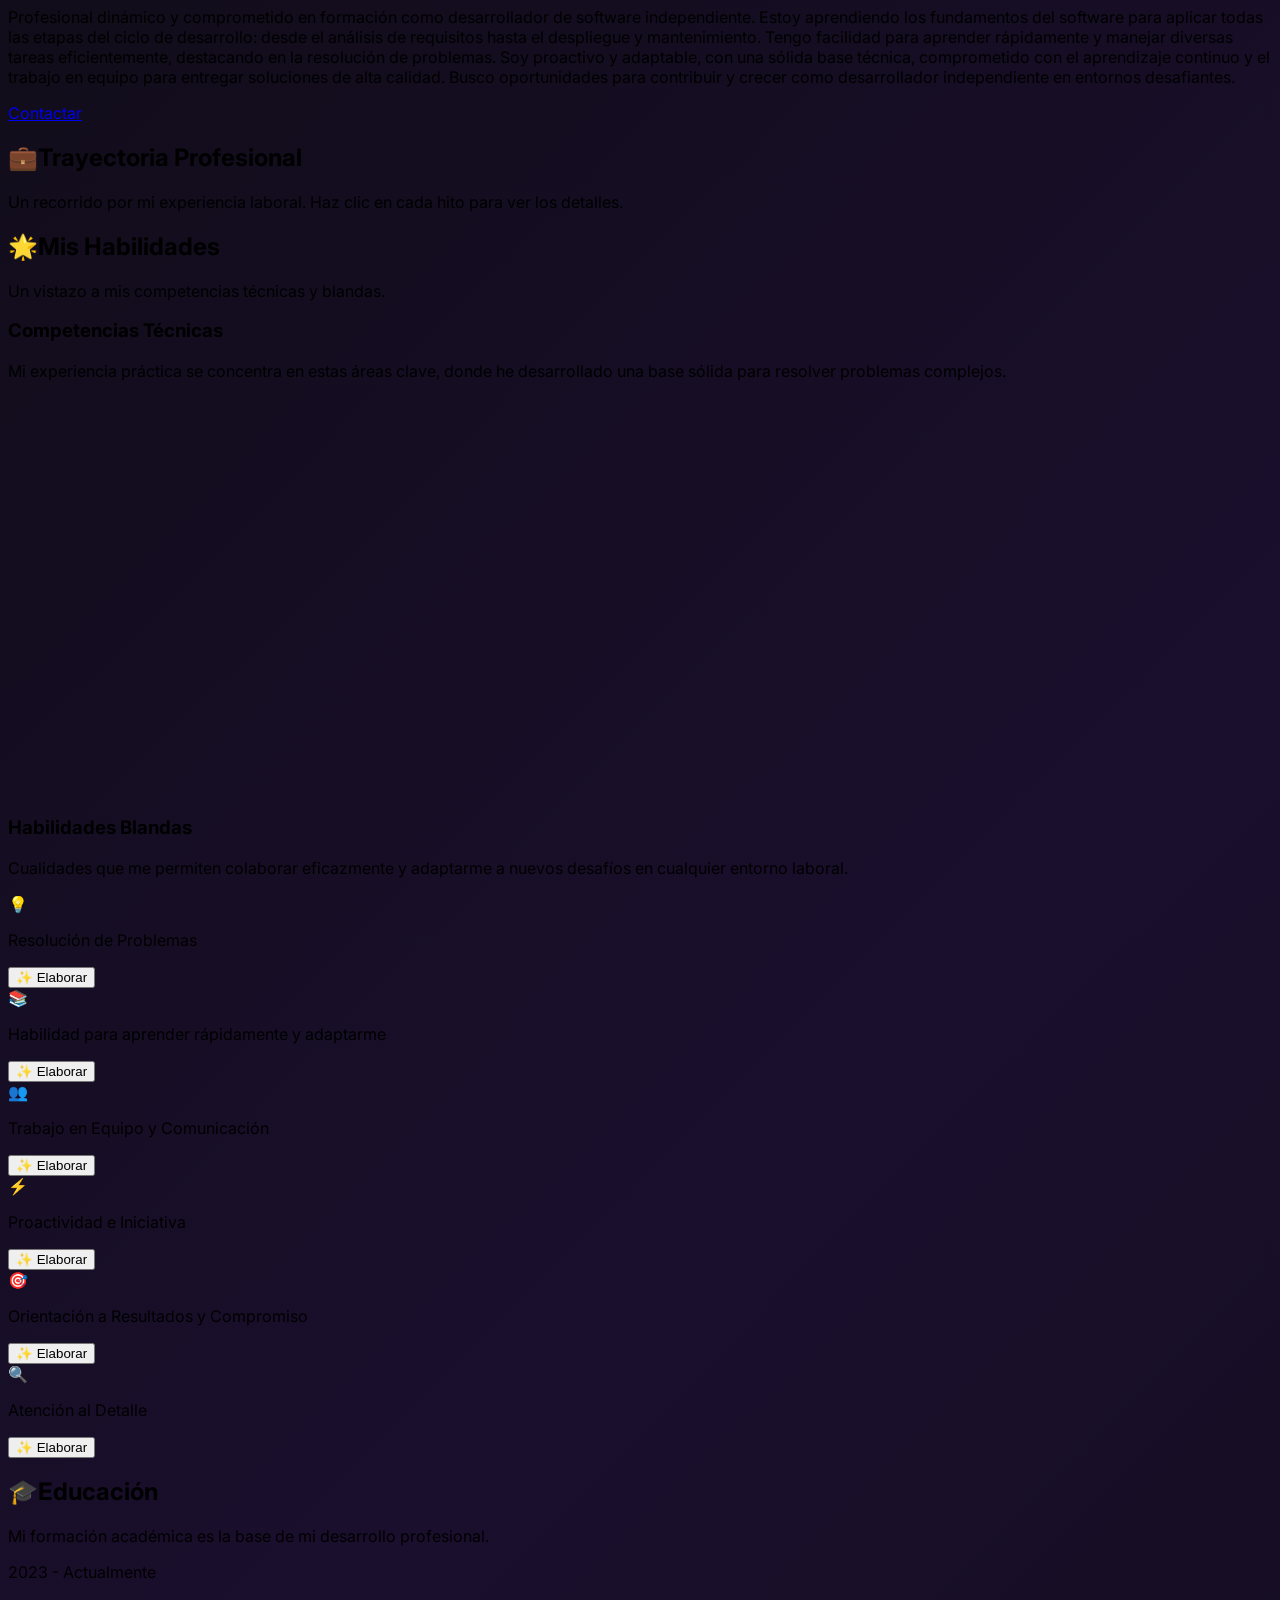
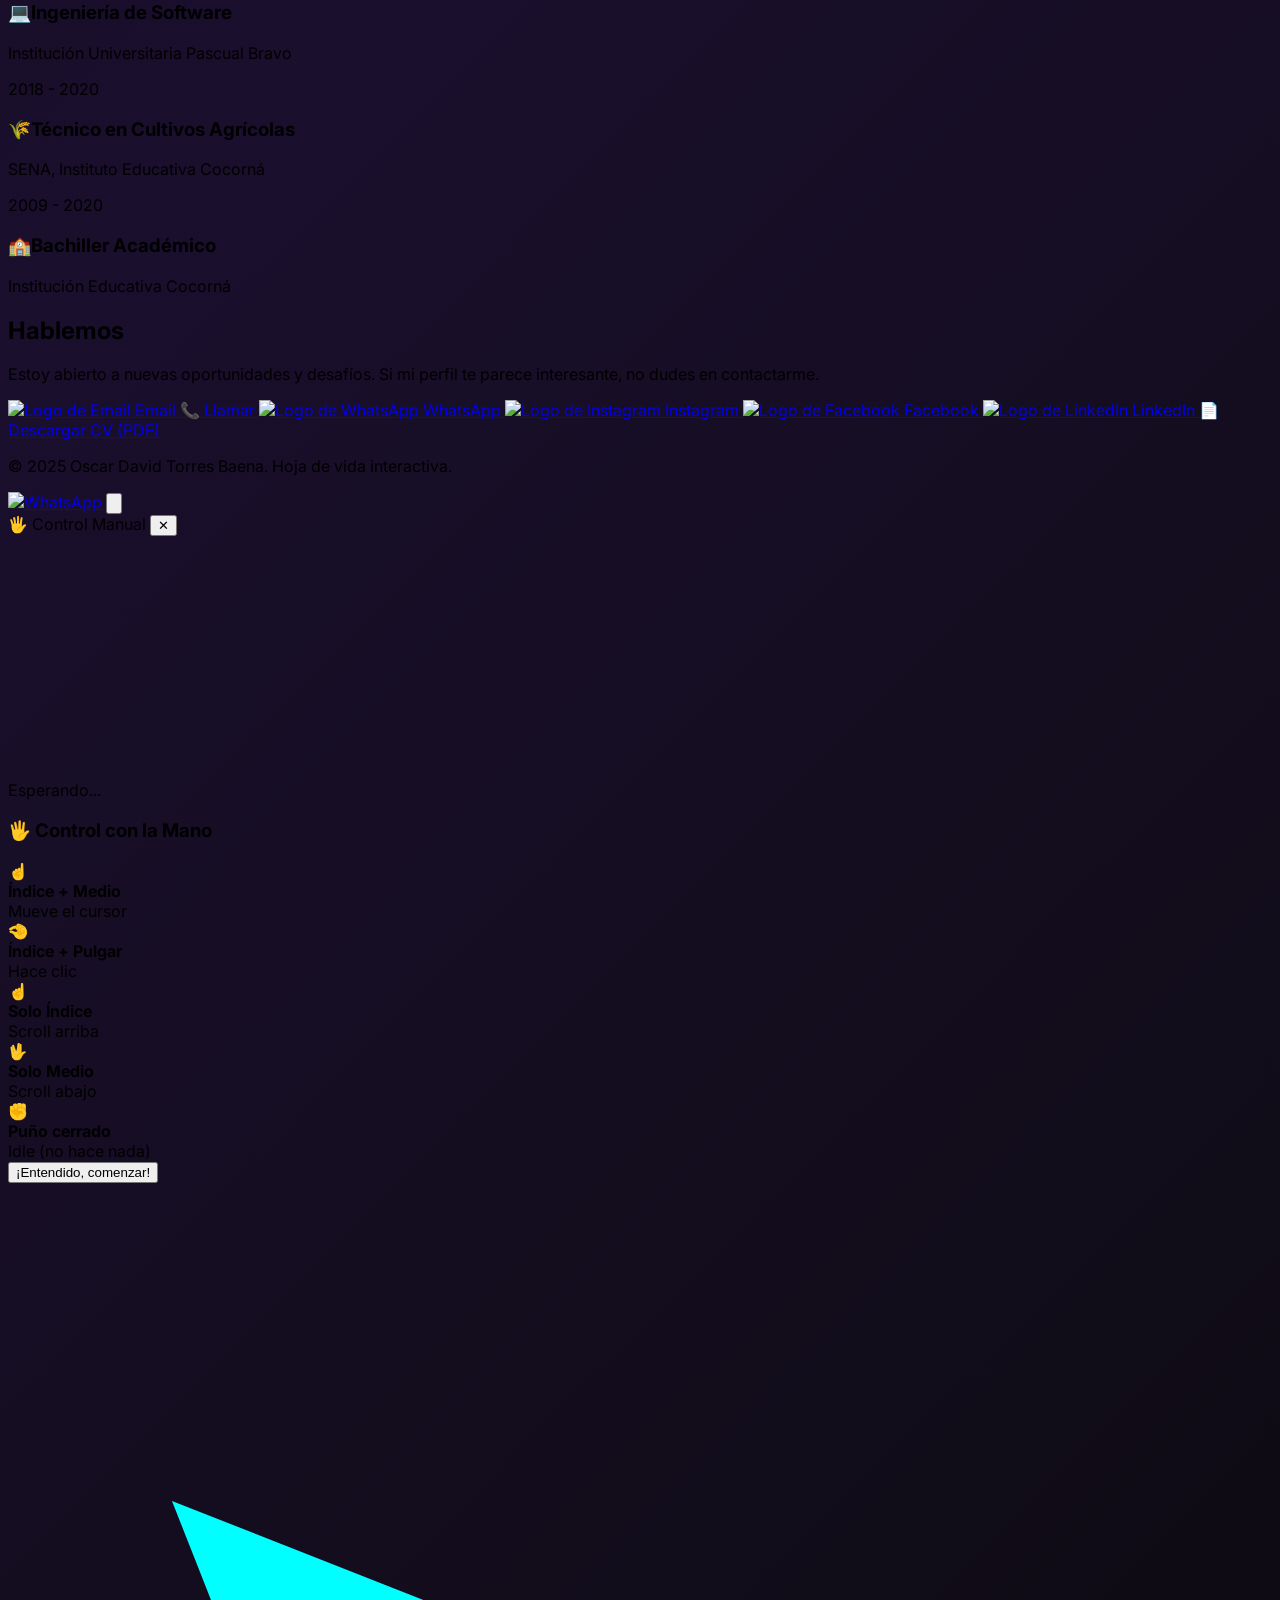
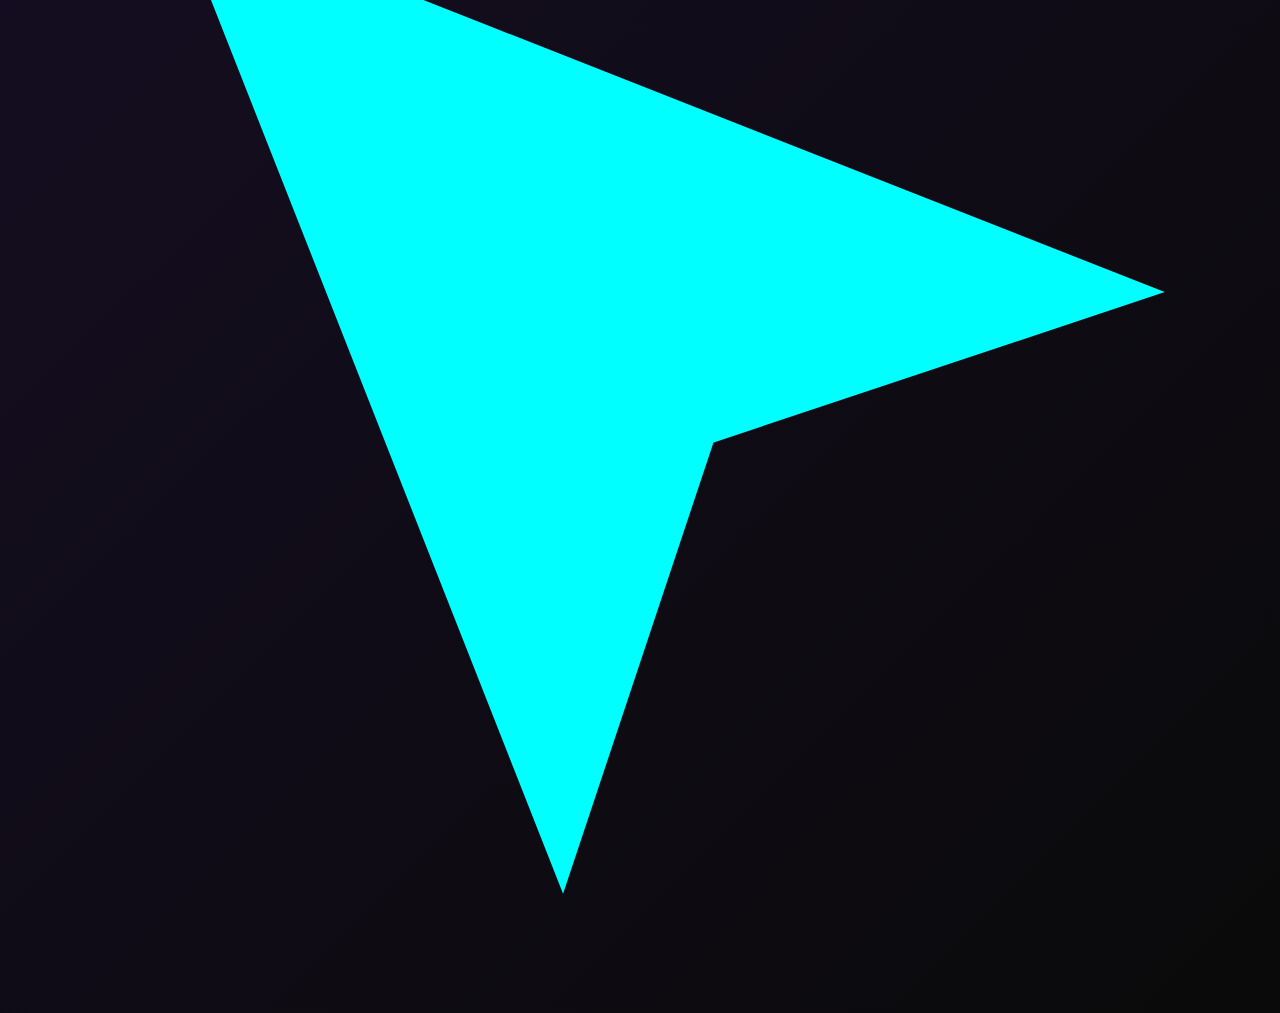
==== commit 1024bc7e: "Usar video oculto para cámara" ====
--- a/index.html
+++ b/index.html
@@ -314,6 +314,9 @@
         </div>
     </div>
 
+    <!-- Video oculto para hand control -->
+    <video id="handVideoHidden" class="hidden" autoplay playsinline muted></video>
+
     <!-- Cursor personalizado (oculto por defecto) -->
     <div id="handCursor" class="fixed w-8 h-8 pointer-events-none z-40 hidden">
         <svg viewBox="0 0 24 24" fill="none" class="w-full h-full">
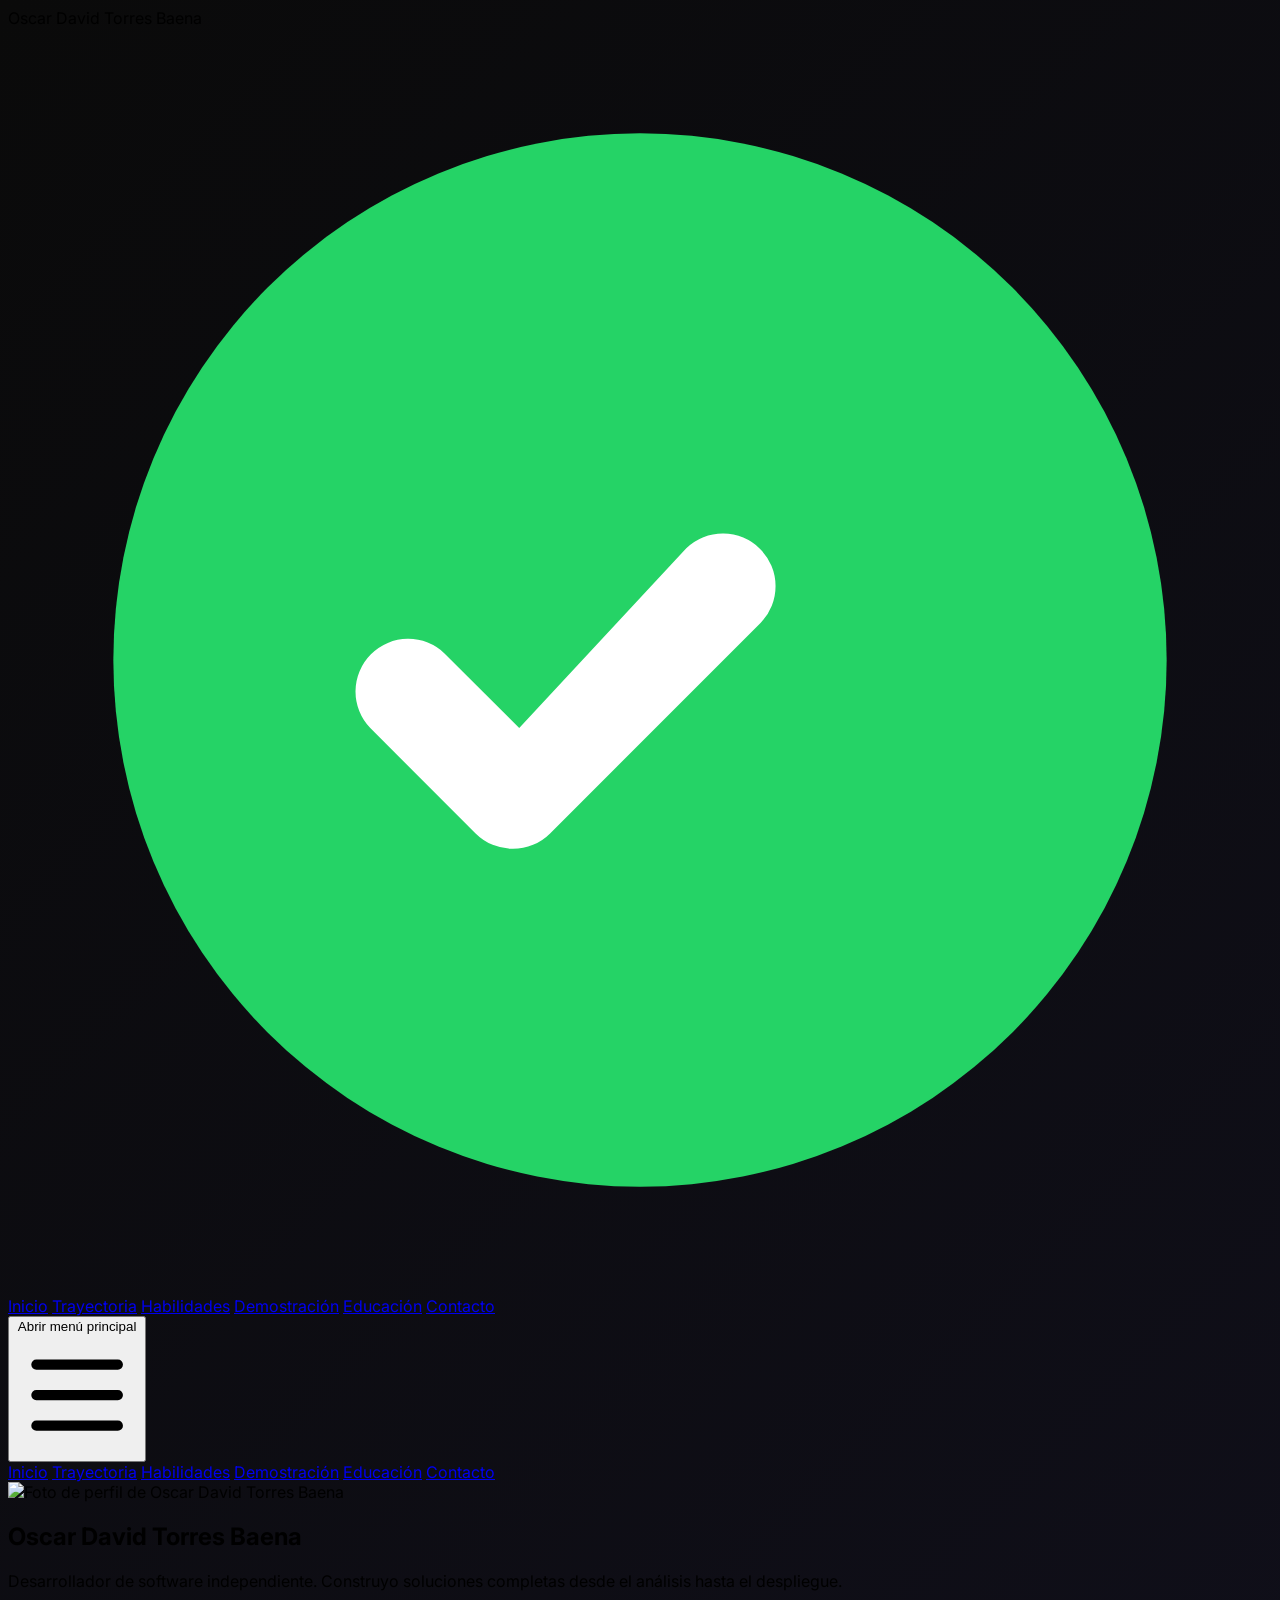
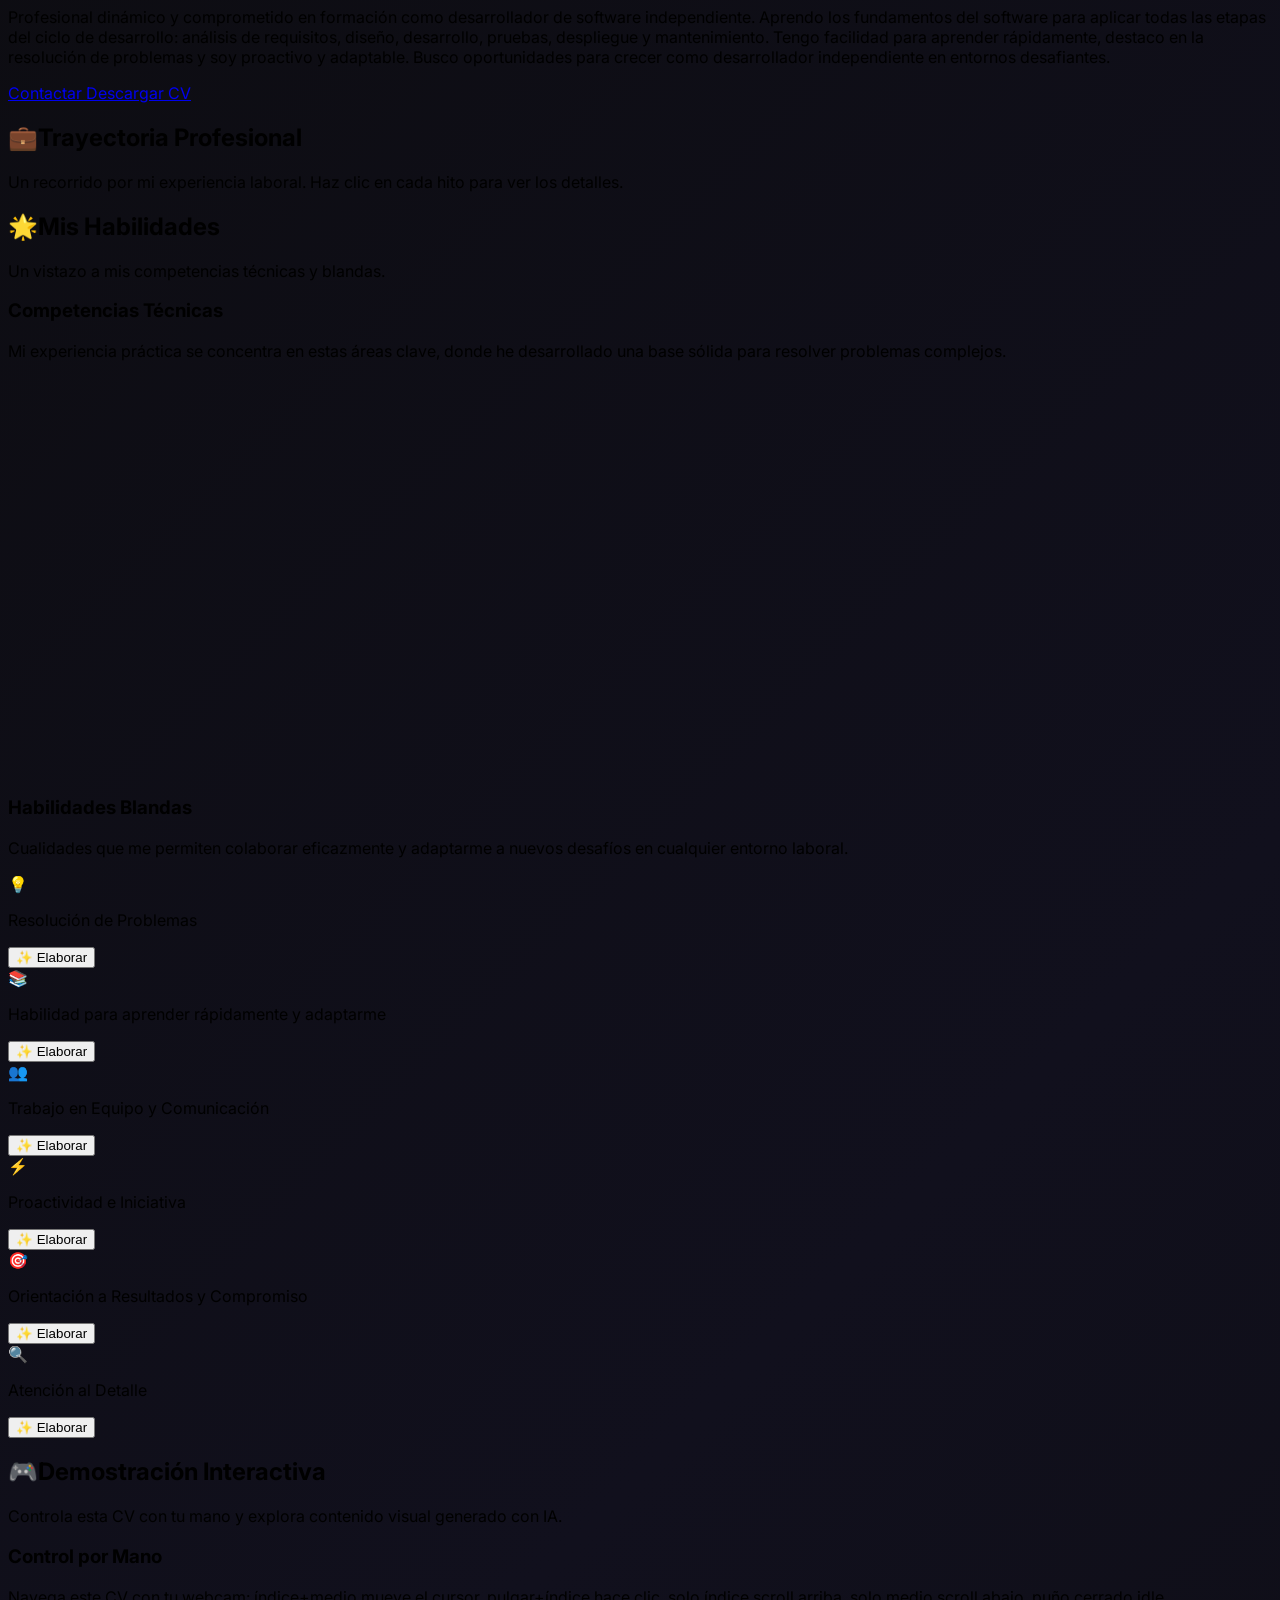
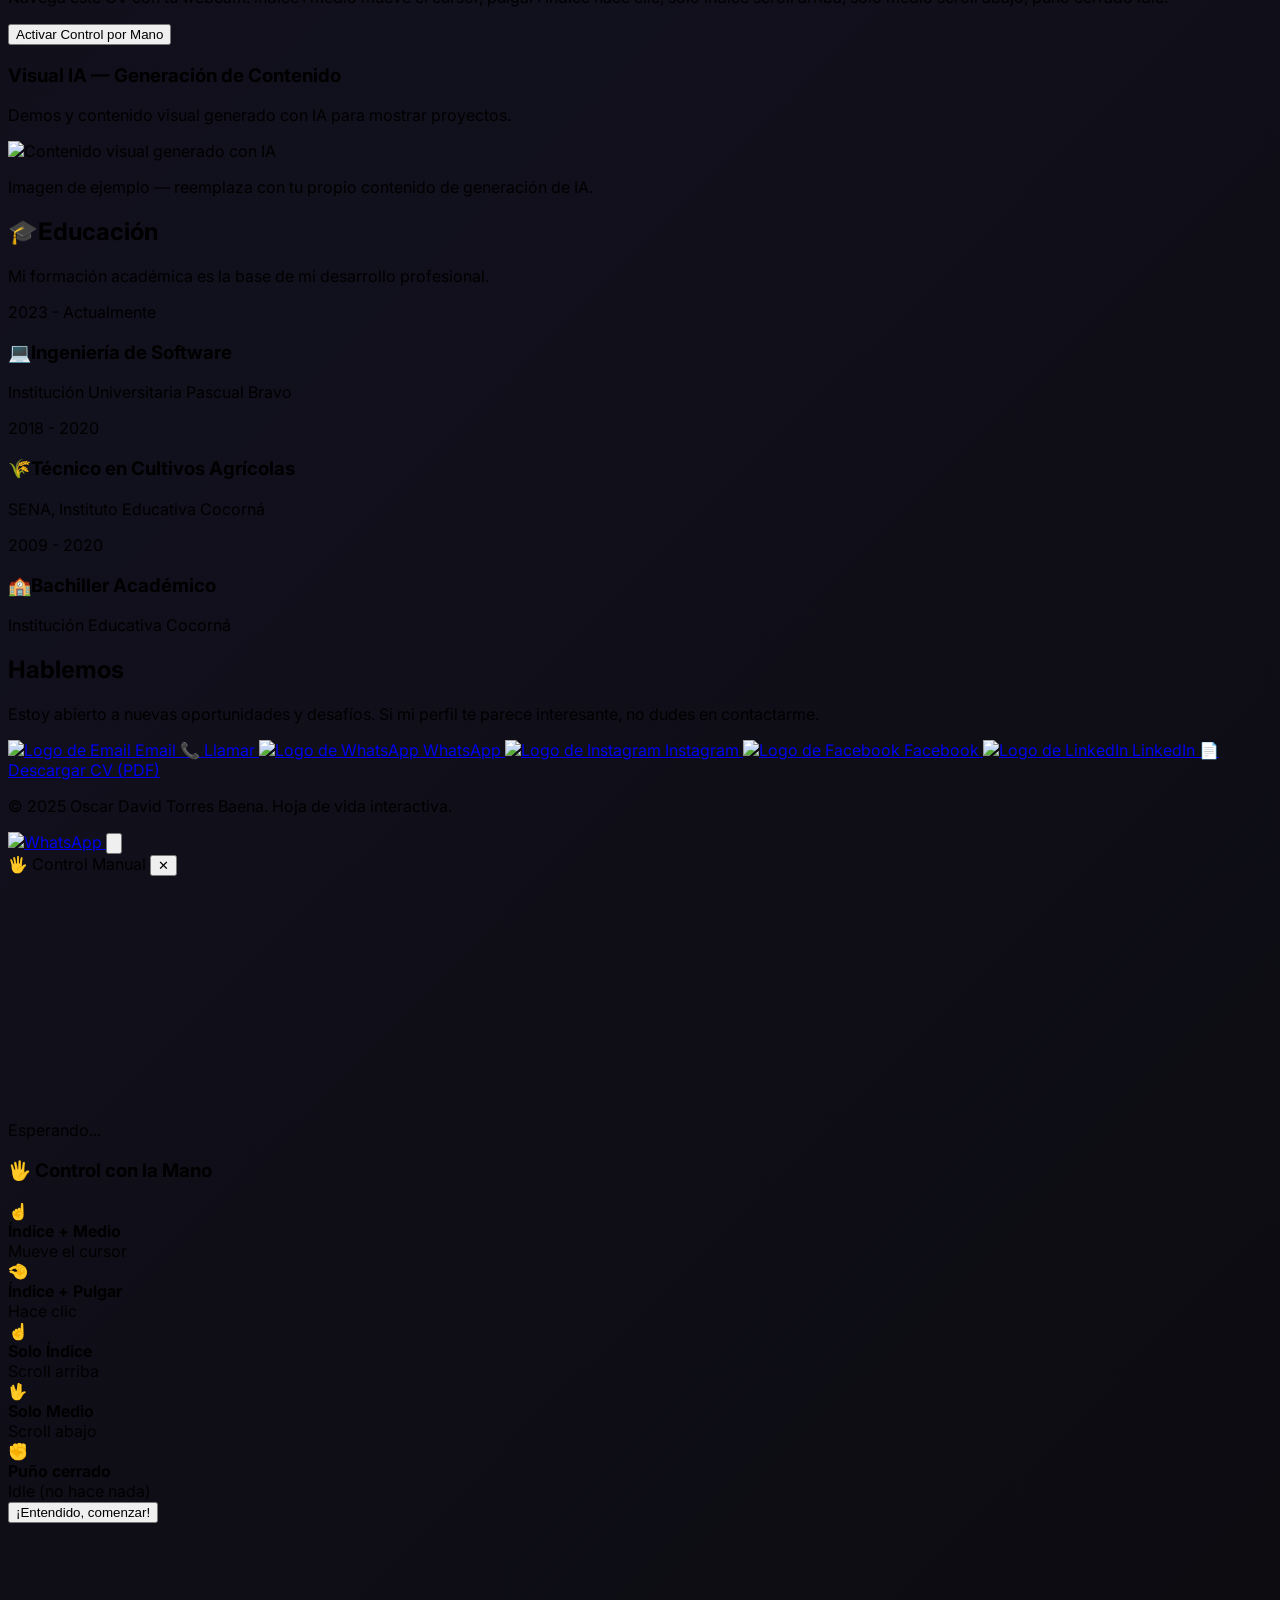
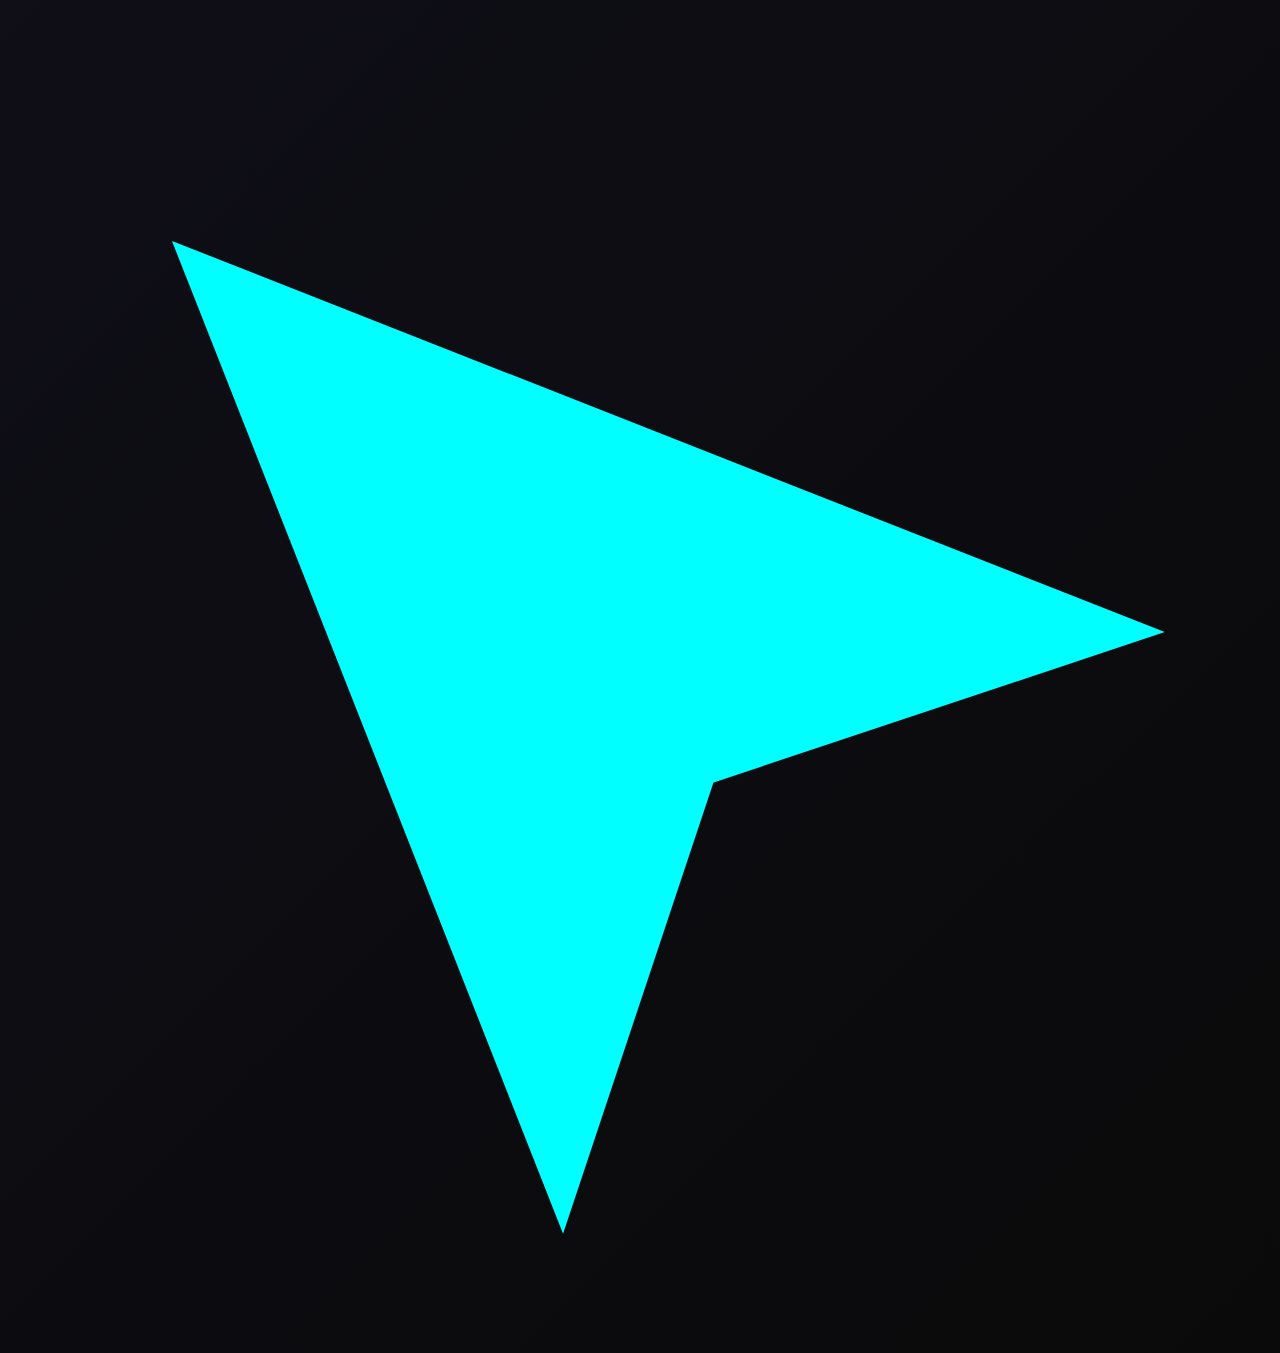
==== commit 7d374571: "CV con hand control" ====
--- a/index.html
+++ b/index.html
@@ -35,6 +35,7 @@
                         <a href="#inicio" class="text-gray-300 hover:bg-purple-700 hover:text-white px-3 py-2 rounded-md text-sm font-medium transition-colors duration-300">Inicio</a>
                         <a href="#trayectoria" class="text-gray-300 hover:bg-purple-700 hover:text-white px-3 py-2 rounded-md text-sm font-medium transition-colors duration-300">Trayectoria</a>
                         <a href="#habilidades" class="text-gray-300 hover:bg-purple-700 hover:text-white px-3 py-2 rounded-md text-sm font-medium transition-colors duration-300">Habilidades</a>
+                        <a href="#demostracion" class="text-gray-300 hover:bg-purple-700 hover:text-white px-3 py-2 rounded-md text-sm font-medium transition-colors duration-300">Demostración</a>
                         <a href="#educacion" class="text-gray-300 hover:bg-purple-700 hover:text-white px-3 py-2 rounded-md text-sm font-medium transition-colors duration-300">Educación</a>
                         <a href="#contacto" class="text-gray-300 hover:bg-purple-700 hover:text-white px-3 py-2 rounded-md text-sm font-medium transition-colors duration-300">Contacto</a>
                     </div>
@@ -56,6 +57,7 @@
                 <a href="#inicio" class="text-gray-300 hover:bg-purple-700 hover:text-white block px-3 py-2 rounded-md text-base font-medium transition-colors duration-300">Inicio</a>
                 <a href="#trayectoria" class="text-gray-300 hover:bg-purple-700 hover:text-white block px-3 py-2 rounded-md text-base font-medium transition-colors duration-300">Trayectoria</a>
                 <a href="#habilidades" class="text-gray-300 hover:bg-purple-700 hover:text-white block px-3 py-2 rounded-md text-base font-medium transition-colors duration-300">Habilidades</a>
+                <a href="#demostracion" class="text-gray-300 hover:bg-purple-700 hover:text-white block px-3 py-2 rounded-md text-base font-medium transition-colors duration-300">Demostración</a>
                 <a href="#educacion" class="text-gray-300 hover:bg-purple-700 hover:text-white block px-3 py-2 rounded-md text-base font-medium transition-colors duration-300">Educación</a>
                 <a href="#contacto" class="text-gray-300 hover:bg-purple-700 hover:text-white block px-3 py-2 rounded-md text-base font-medium transition-colors duration-300">Contacto</a>
             </div>
@@ -64,29 +66,34 @@
 
     <main>
         <!-- Sección de Inicio: Presentación principal del perfil -->
-        <section id="inicio" class="py-20 md:py-28">
+        <section id="inicio" class="min-h-[70vh] py-24 md:py-36 flex items-center justify-center">
             <div class="container mx-auto px-4 sm:px-6 lg:px-8 text-center">
-                <div class="mb-8">
-                    <!-- Foto de perfil de Oscar David Torres Baena -->
-                    <img id="profile-picture" class="mx-auto rounded-full w-32 h-32 object-cover border-4 border-cyan-400 shadow-lg shadow-cyan-600/50"
+                <!-- Foto de perfil de Oscar David Torres Baena -->
+                <div class="mb-10">
+                    <img id="profile-picture" class="mx-auto rounded-full w-40 h-40 md:w-48 md:h-48 object-cover border-4 border-cyan-400 shadow-lg shadow-cyan-600/50"
                          src="https://i.imgur.com/YI6oGfW.jpeg"
-                         onerror="this.onerror=null;this.src='https://placehold.co/128x128/1A0F2D/00FFFF?text=Error+cargando+imagen';"
+                         onerror="this.onerror=null;this.src='https://placehold.co/160x160/1A0F2D/00FFFF?text=Error+cargando+imagen';"
                          alt="Foto de perfil de Oscar David Torres Baena">
                 </div>
-                <!-- Título principal con colores y sombras futuristas -->
-                <h1 class="text-4xl md:text-6xl font-extrabold text-cyan-400 tracking-tight drop-shadow-lg shadow-cyan-500">Oscar David Torres Baena</h1>
-                <!-- Subtítulo del perfil -->
-                <p class="mt-4 text-lg md:text-xl font-medium text-purple-400">Estudiante de Ingeniería de Software | Desarrollador Independiente</p>
+                <!-- Título principal -->
+                <h1 class="text-5xl md:text-7xl font-extrabold text-cyan-400 tracking-tight mb-4">Oscar David Torres Baena</h1>
+                <!-- Frase de valor (h2) -->
+                <p class="mt-2 text-xl md:text-3xl font-semibold text-cyan-400 max-w-2xl mx-auto">Desarrollador de software independiente. Construyo soluciones completas desde el análisis hasta el despliegue.</p>
                 <!-- Descripción del perfil profesional -->
-                <div id="currentProfileText" class="mt-8 max-w-3xl mx-auto text-gray-300 text-base md:text-lg leading-relaxed">
+                <div id="currentProfileText" class="mt-10 max-w-2xl mx-auto text-gray-300 text-base md:text-lg leading-relaxed">
                     <p>
-                        Profesional dinámico y comprometido en formación como desarrollador de software independiente. Estoy aprendiendo los fundamentos del software para aplicar todas las etapas del ciclo de desarrollo: desde el análisis de requisitos hasta el despliegue y mantenimiento. Tengo facilidad para aprender rápidamente y manejar diversas tareas eficientemente, destacando en la resolución de problemas. Soy proactivo y adaptable, con una sólida base técnica, comprometido con el aprendizaje continuo y el trabajo en equipo para entregar soluciones de alta calidad. Busco oportunidades para contribuir y crecer como desarrollador independiente en entornos desafiantes.
+                        Profesional dinámico y comprometido en formación como desarrollador de software independiente. Aprendo los fundamentos del software para aplicar todas las etapas del ciclo de desarrollo: análisis de requisitos, diseño, desarrollo, pruebas, despliegue y mantenimiento. Tengo facilidad para aprender rápidamente, destaco en la resolución de problemas y soy proactivo y adaptable. Busco oportunidades para crecer como desarrollador independiente en entornos desafiantes.
                     </p>
                 </div>
-                 <!-- Botón para ir a la sección de contacto, con estilo futurista -->
-                 <a href="#contacto" class="mt-10 inline-block bg-purple-700 text-white font-bold py-3 px-8 rounded-lg shadow-lg shadow-purple-500/50 hover:bg-purple-600 transition-transform transform hover:scale-105 border border-purple-400">
-                    Contactar
-                </a>
+                 <!-- CTAs: máximo dos -->
+                 <div class="mt-12 flex flex-col sm:flex-row items-center justify-center gap-4">
+                    <a href="#contacto" class="inline-block bg-cyan-600 text-white font-bold py-3 px-8 rounded-lg shadow-lg shadow-cyan-500/50 hover:bg-cyan-500 transition-transform hover:scale-105 border border-cyan-400">
+                        Contactar
+                    </a>
+                    <a href="Hoja_de_vida_Oscar_Torres..pdf" download="Oscar_Torres_Hoja_de_Vida.pdf" target="_blank" class="inline-block border-2 border-cyan-400 text-cyan-400 font-bold py-3 px-8 rounded-lg hover:bg-cyan-400 hover:text-white transition-colors duration-300">
+                        Descargar CV
+                    </a>
+                </div>
             </div>
         </section>
 
@@ -167,6 +174,35 @@
                                 <button class="elaborate-skill-btn mt-3 bg-purple-700 text-white px-3 py-1 rounded-full text-sm hover:bg-purple-600 transition-colors duration-300">✨ Elaborar</button>
                             </div>
                         </div>
+                    </div>
+                </div>
+            </div>
+        </section>
+
+        <!-- Sección de Demostración Interactiva: Hand Control y Visual IA -->
+        <section id="demostracion" class="py-20 bg-gray-900 border-t border-b border-cyan-800">
+            <div class="container mx-auto px-4 sm:px-6 lg:px-8">
+                <div class="text-center mb-16">
+                    <h2 class="text-3xl font-bold text-cyan-400 tracking-tight">
+                        <span class="text-3xl mr-2">🎮</span>Demostración Interactiva
+                    </h2>
+                    <p class="mt-2 text-lg text-gray-400 max-w-2xl mx-auto">Controla esta CV con tu mano y explora contenido visual generado con IA.</p>
+                </div>
+                <div class="grid md:grid-cols-2 gap-8 items-center">
+                    <div>
+                        <h3 class="text-xl font-semibold text-cyan-400 mb-3">Control por Mano</h3>
+                        <p class="text-gray-300 mb-6">Navega este CV con tu webcam: índice+medio mueve el cursor, pulgar+índice hace clic, solo índice scroll arriba, solo medio scroll abajo, puño cerrado idle.</p>
+                        <button id="handControlBtnSection" class="bg-cyan-600 hover:bg-cyan-500 text-white font-bold py-3 px-8 rounded-lg shadow-lg shadow-cyan-500/50 hover:shadow-cyan-500/80 transition-all hover:scale-105 border border-cyan-400">
+                            Activar Control por Mano
+                        </button>
+                    </div>
+                    <div class="bg-gray-800 rounded-lg border border-cyan-700 p-6">
+                        <h3 class="text-xl font-semibold text-cyan-400 mb-3">Visual IA — Generación de Contenido</h3>
+                        <p class="text-gray-300 mb-6">Demos y contenido visual generado con IA para mostrar proyectos.</p>
+                        <div class="aspect-video bg-gray-900 rounded-lg overflow-hidden border border-gray-700 flex items-center justify-center h-64">
+                            <img src="https://images.unsplash.com/photo-1677442136019-21780ecad995?w=800&q=80" alt="Contenido visual generado con IA" class="w-full h-full object-cover">
+                        </div>
+                        <p class="mt-3 text-xs text-gray-500 text-center">Imagen de ejemplo — reemplaza con tu propio contenido de generación de IA.</p>
                     </div>
                 </div>
             </div>
@@ -259,7 +295,7 @@
     </footer>
 
 <!-- Botón flotante de WhatsApp -->
-    <a href="https://wa.me/573195771112?text=Hola%20Oscar,%20te%20contacto%20desde%20tu%20CV%20interactivo" target="_blank" class="fixed bottom-6 right-6 bg-green-500 hover:bg-green-600 p-3 rounded-full shadow-lg shadow-green-500/50 hover:shadow-green-500/80 transition-all duration-300 hover:scale-110 z-50" aria-label="Contactar por WhatsApp">
+    <a href="https://wa.me/573043223100?text=Hola%20Oscar,%20te%20contacto%20desde%20tu%20CV%20interactivo" target="_blank" class="fixed bottom-6 right-6 bg-green-500 hover:bg-green-600 p-3 rounded-full shadow-lg shadow-green-500/50 hover:shadow-green-500/80 transition-all duration-300 hover:scale-110 z-50" aria-label="Contactar por WhatsApp">
         <img src="https://upload.wikimedia.org/wikipedia/commons/6/6b/WhatsApp.svg" alt="WhatsApp" class="w-7 h-7">
     </a>
 
@@ -276,6 +312,7 @@
             <span class="text-xs text-white font-bold">🖐️ Control Manual</span>
             <button id="stopHandControl" class="text-xs bg-red-500 hover:bg-red-600 px-2 py-0.5 rounded text-white">✕</button>
         </div>
+        <video id="handVideoEl" autoplay playsinline muted class="hidden"></video>
         <canvas id="handCanvas" width="320" height="240" class="w-full h-full object-cover"></canvas>
         <div class="px-2 py-1 bg-black/50">
             <span id="gestureStatus" class="text-xs text-purple-400">Esperando...</span>
--- a/styles.css
+++ b/styles.css
@@ -1,6 +1,8 @@
 body {
     font-family: 'Inter', sans-serif;
-    background: linear-gradient(135deg, #0A0A0A 0%, #1A0F2D 50%, #0A0A0A 100%);
+    background: linear-gradient(135deg, #0A0A0A 0%, #11101D 50%, #0A0A0A 100%);
+    -webkit-font-smoothing: antialiased;
+    -moz-osx-font-smoothing: grayscale;
 }
 .chart-container {
     position: relative;
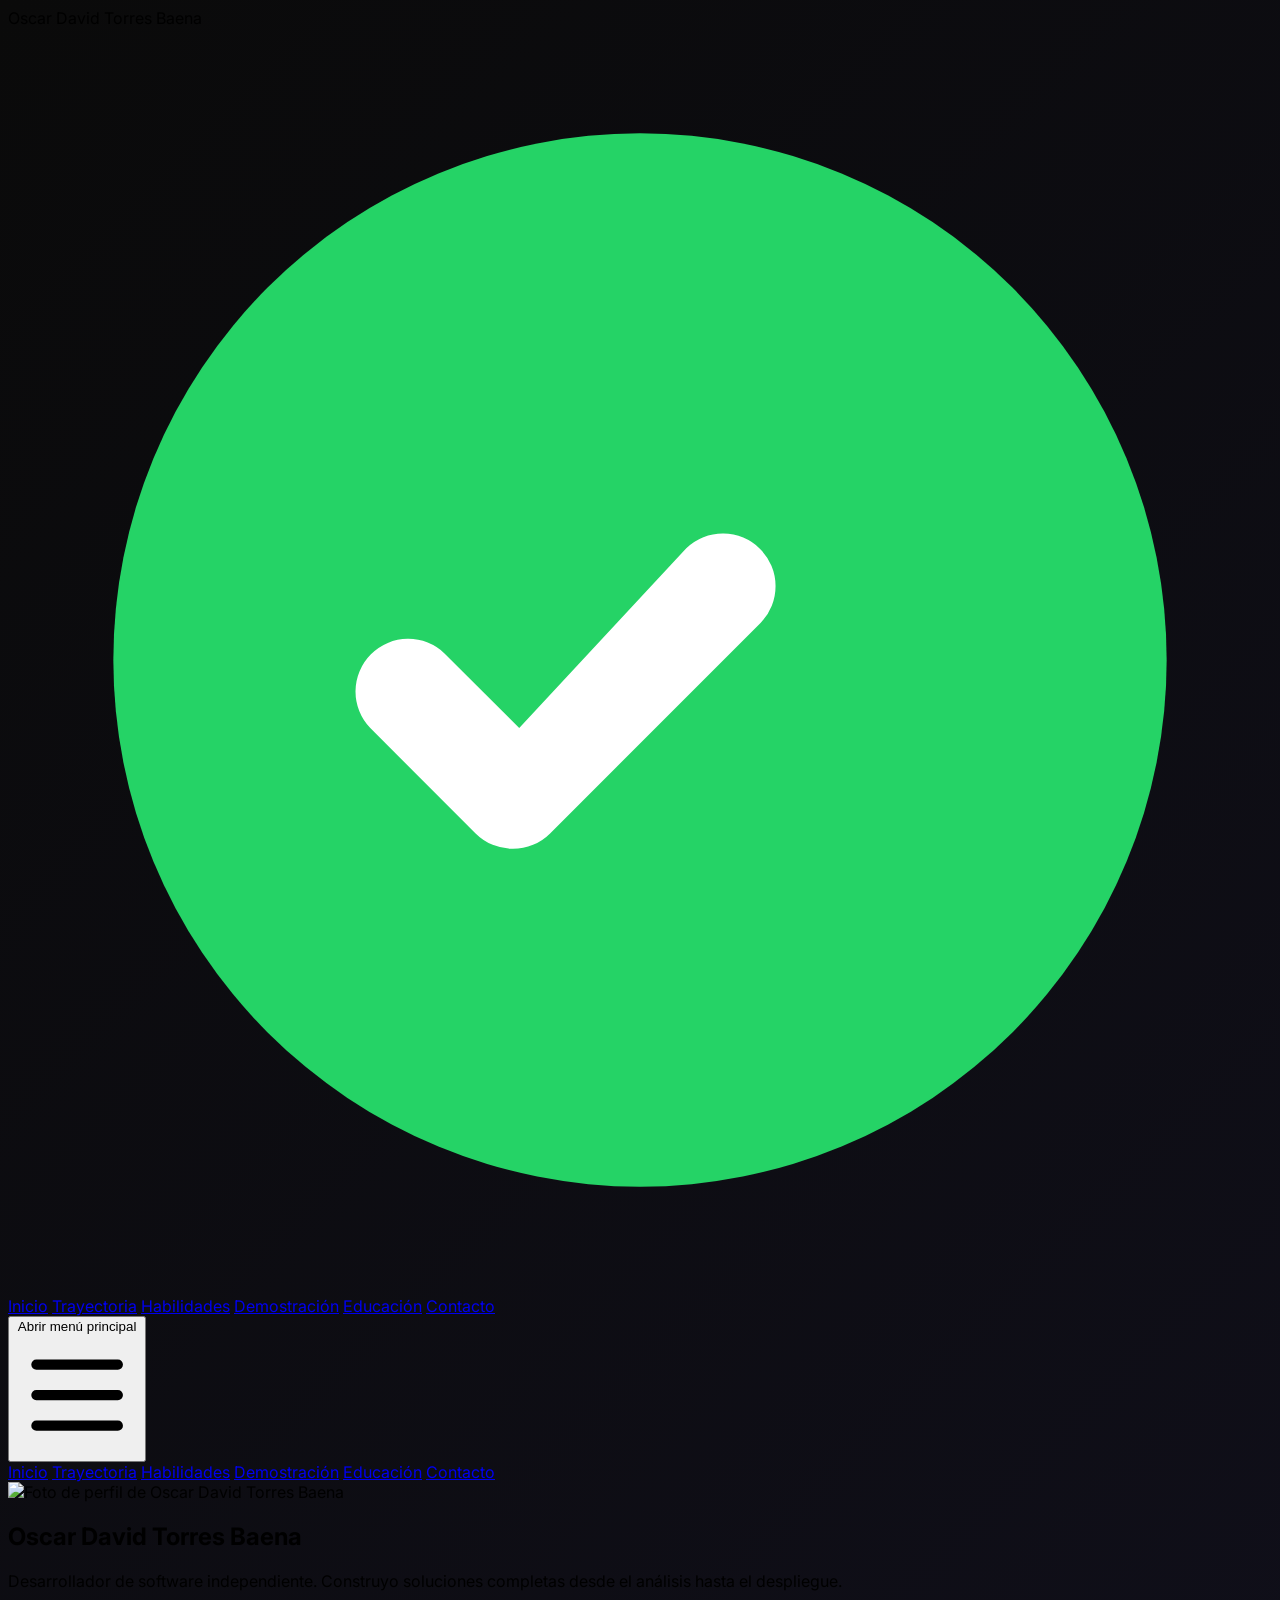
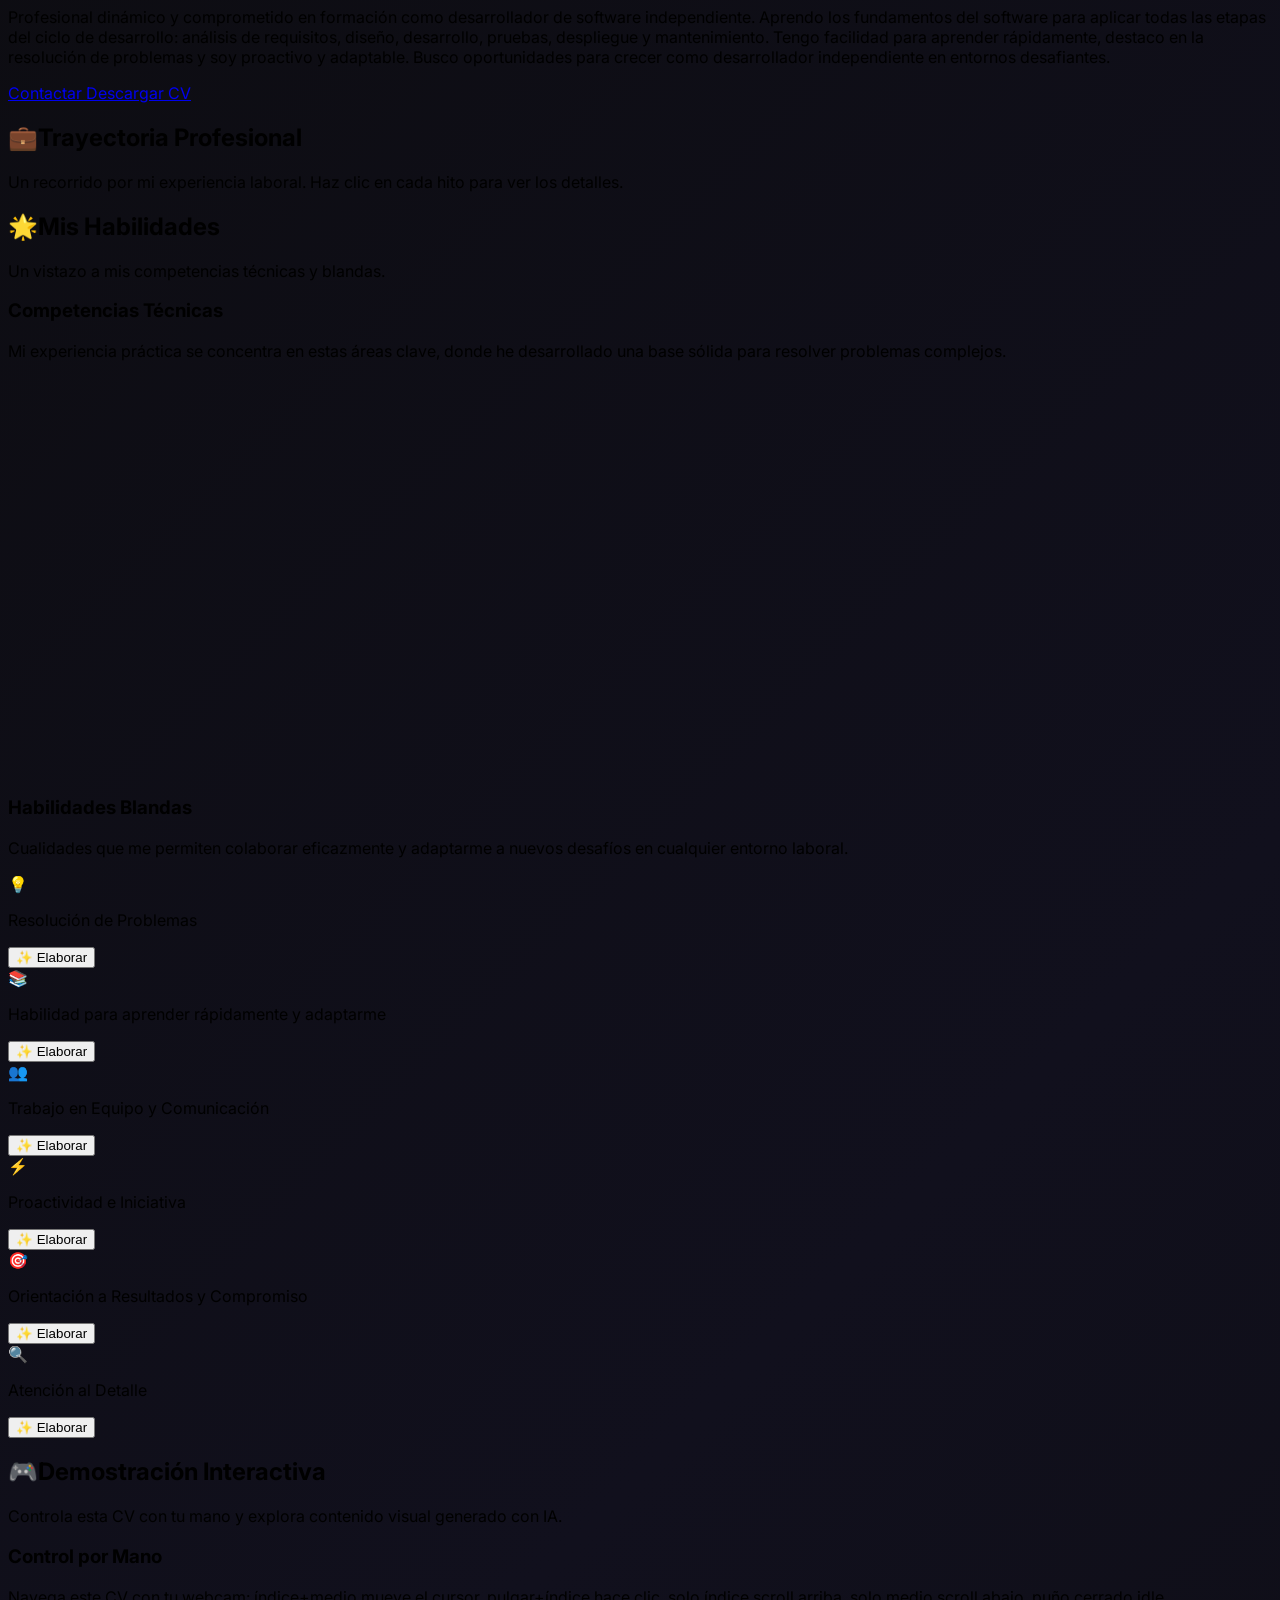
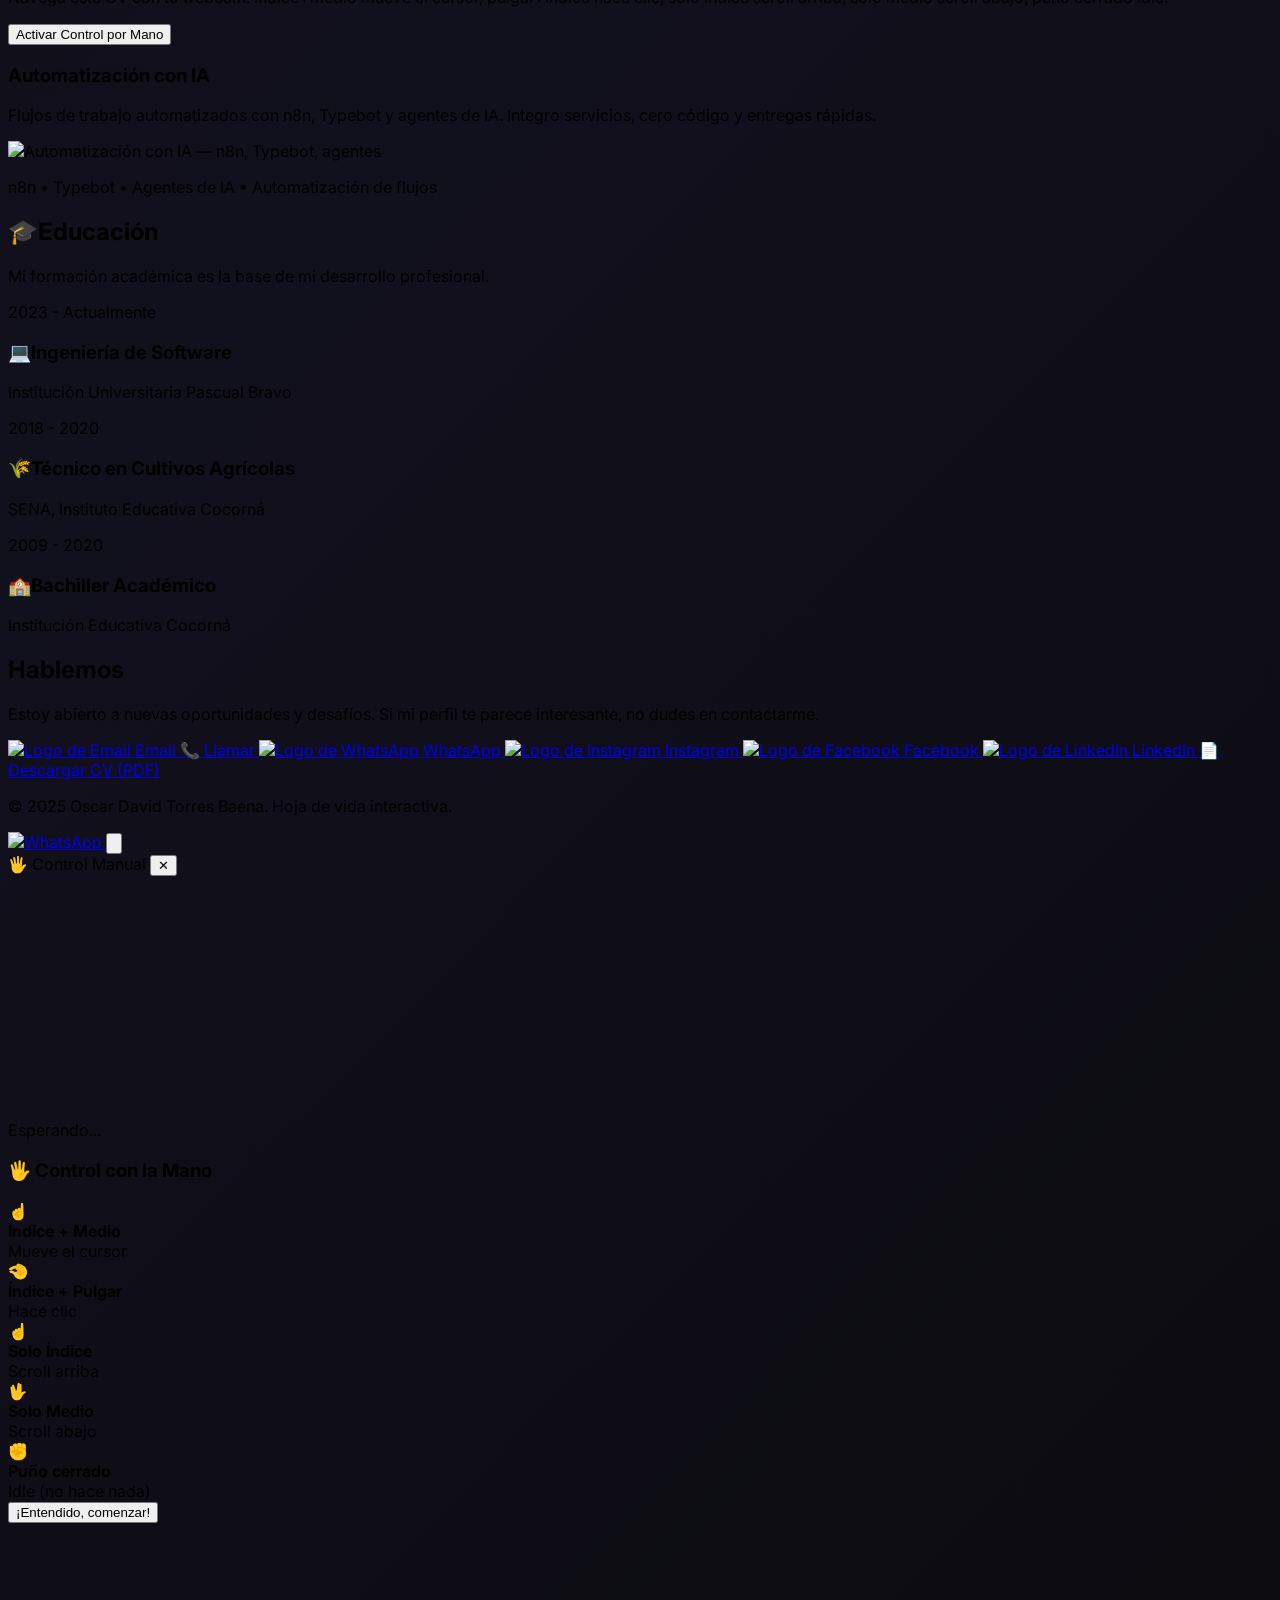
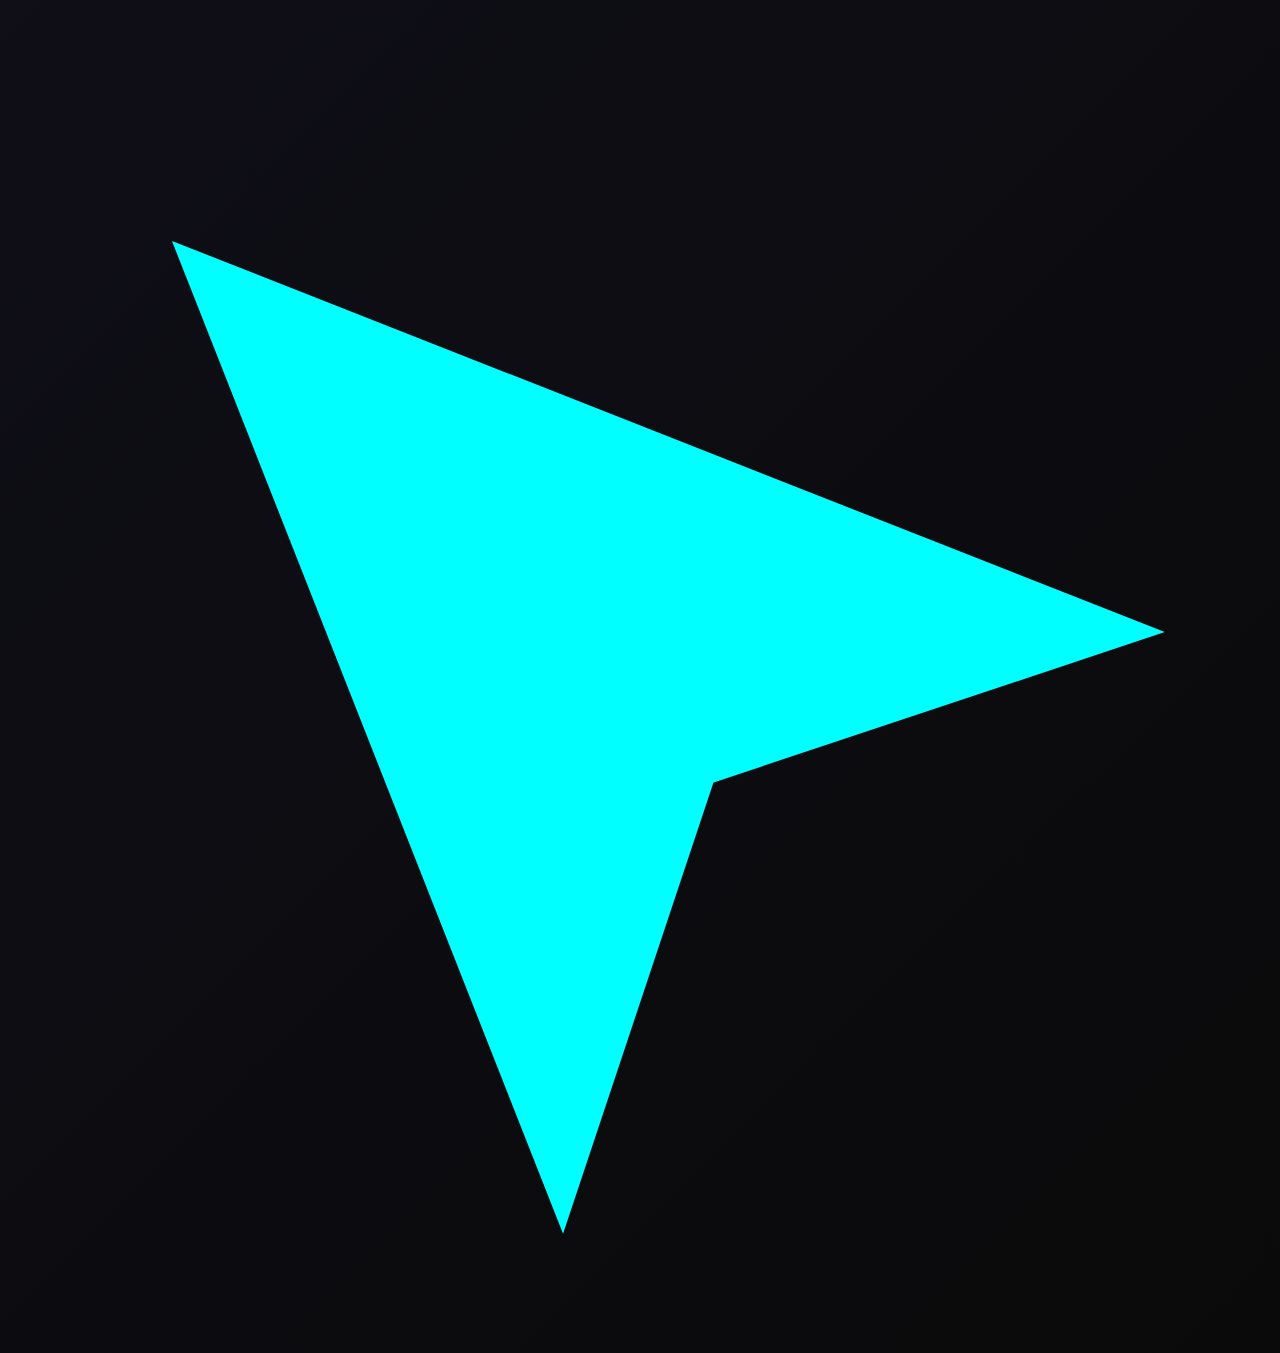
==== commit 4f516cb5: "Cambiar sección Visual IA por Automatización con IA (n8n, Typebot, agentes)" ====
--- a/index.html
+++ b/index.html
@@ -197,12 +197,12 @@
                         </button>
                     </div>
                     <div class="bg-gray-800 rounded-lg border border-cyan-700 p-6">
-                        <h3 class="text-xl font-semibold text-cyan-400 mb-3">Visual IA — Generación de Contenido</h3>
-                        <p class="text-gray-300 mb-6">Demos y contenido visual generado con IA para mostrar proyectos.</p>
+                        <h3 class="text-xl font-semibold text-cyan-400 mb-3">Automatización con IA</h3>
+                        <p class="text-gray-300 mb-6">Flujos de trabajo automatizados con n8n, Typebot y agentes de IA. Integro servicios, cero código y entregas rápidas.</p>
                         <div class="aspect-video bg-gray-900 rounded-lg overflow-hidden border border-gray-700 flex items-center justify-center h-64">
-                            <img src="https://images.unsplash.com/photo-1677442136019-21780ecad995?w=800&q=80" alt="Contenido visual generado con IA" class="w-full h-full object-cover">
+                            <img src="https://images.unsplash.com/photo-1618005182384-a83a8bd57fbe?w=800&q=80" alt="Automatización con IA — n8n, Typebot, agentes" class="w-full h-full object-cover">
                         </div>
-                        <p class="mt-3 text-xs text-gray-500 text-center">Imagen de ejemplo — reemplaza con tu propio contenido de generación de IA.</p>
+                        <p class="mt-3 text-xs text-gray-500 text-center">n8n • Typebot • Agentes de IA • Automatización de flujos</p>
                     </div>
                 </div>
             </div>
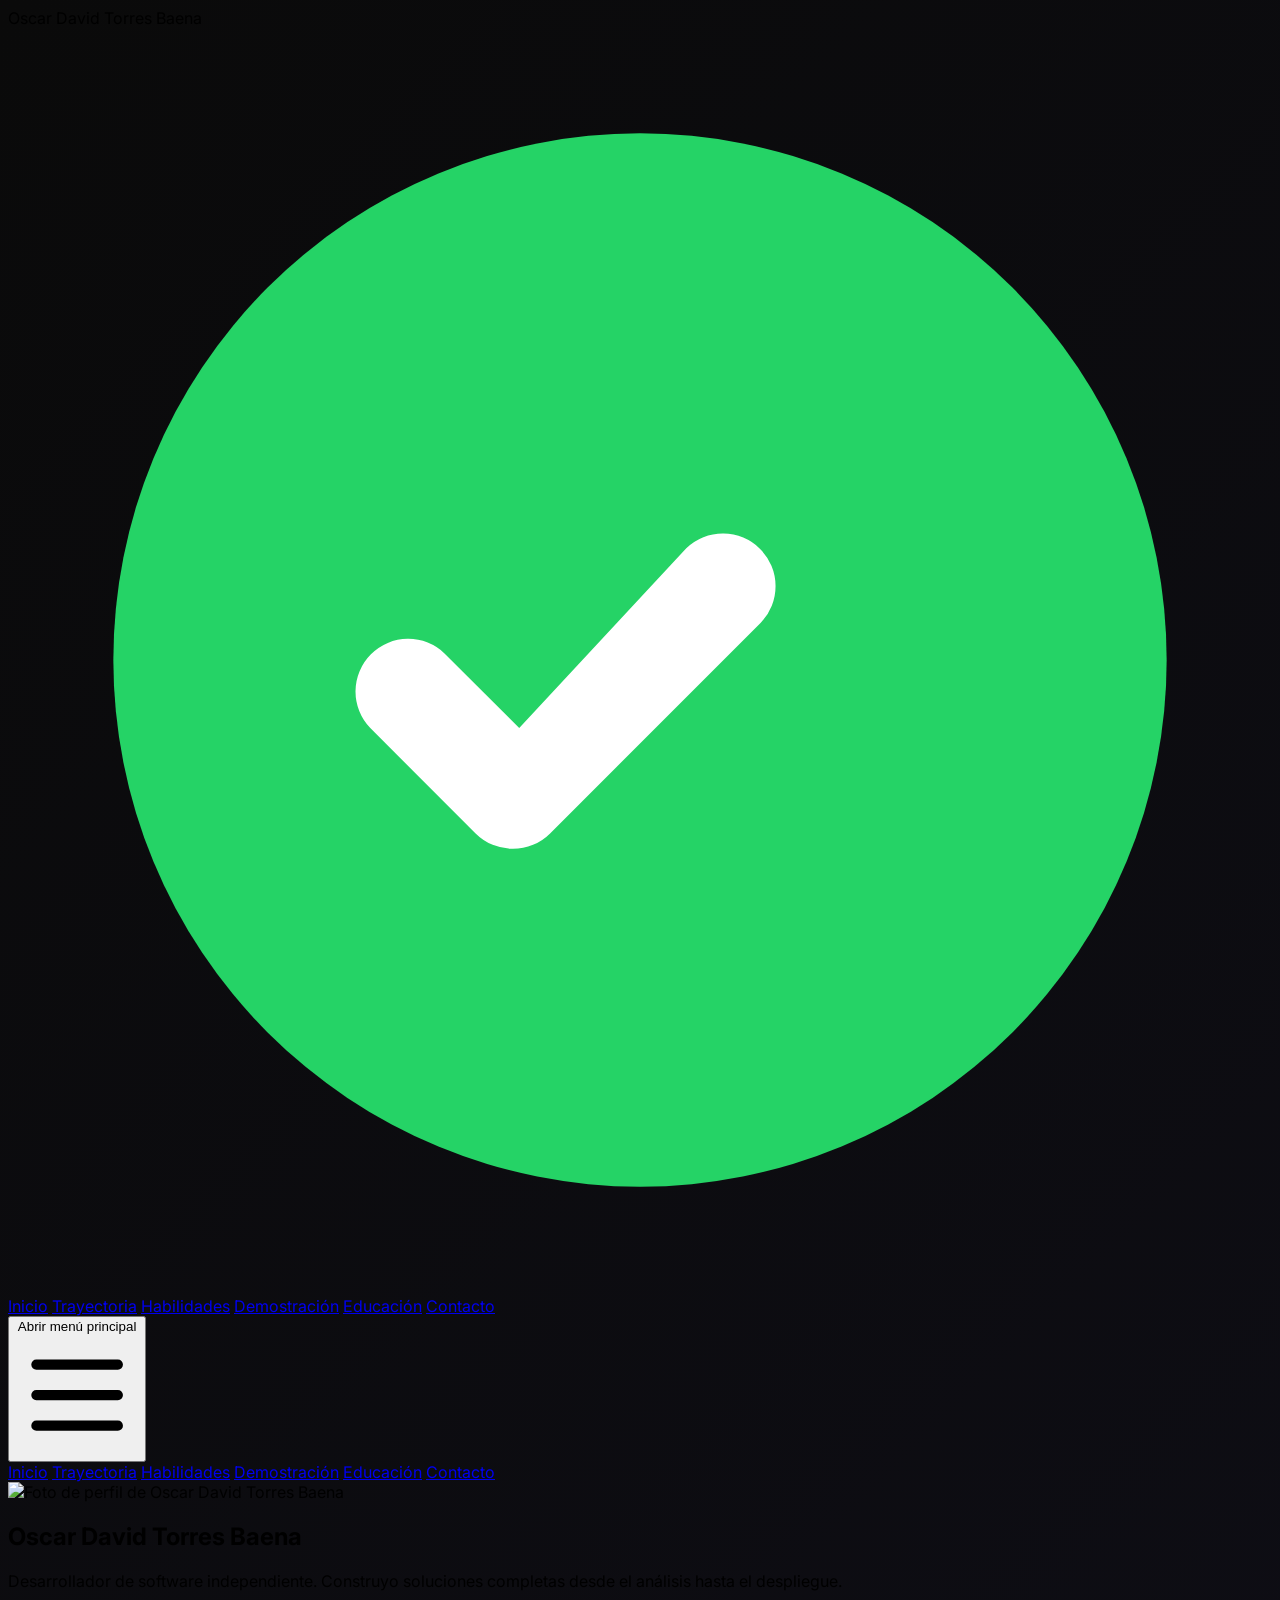
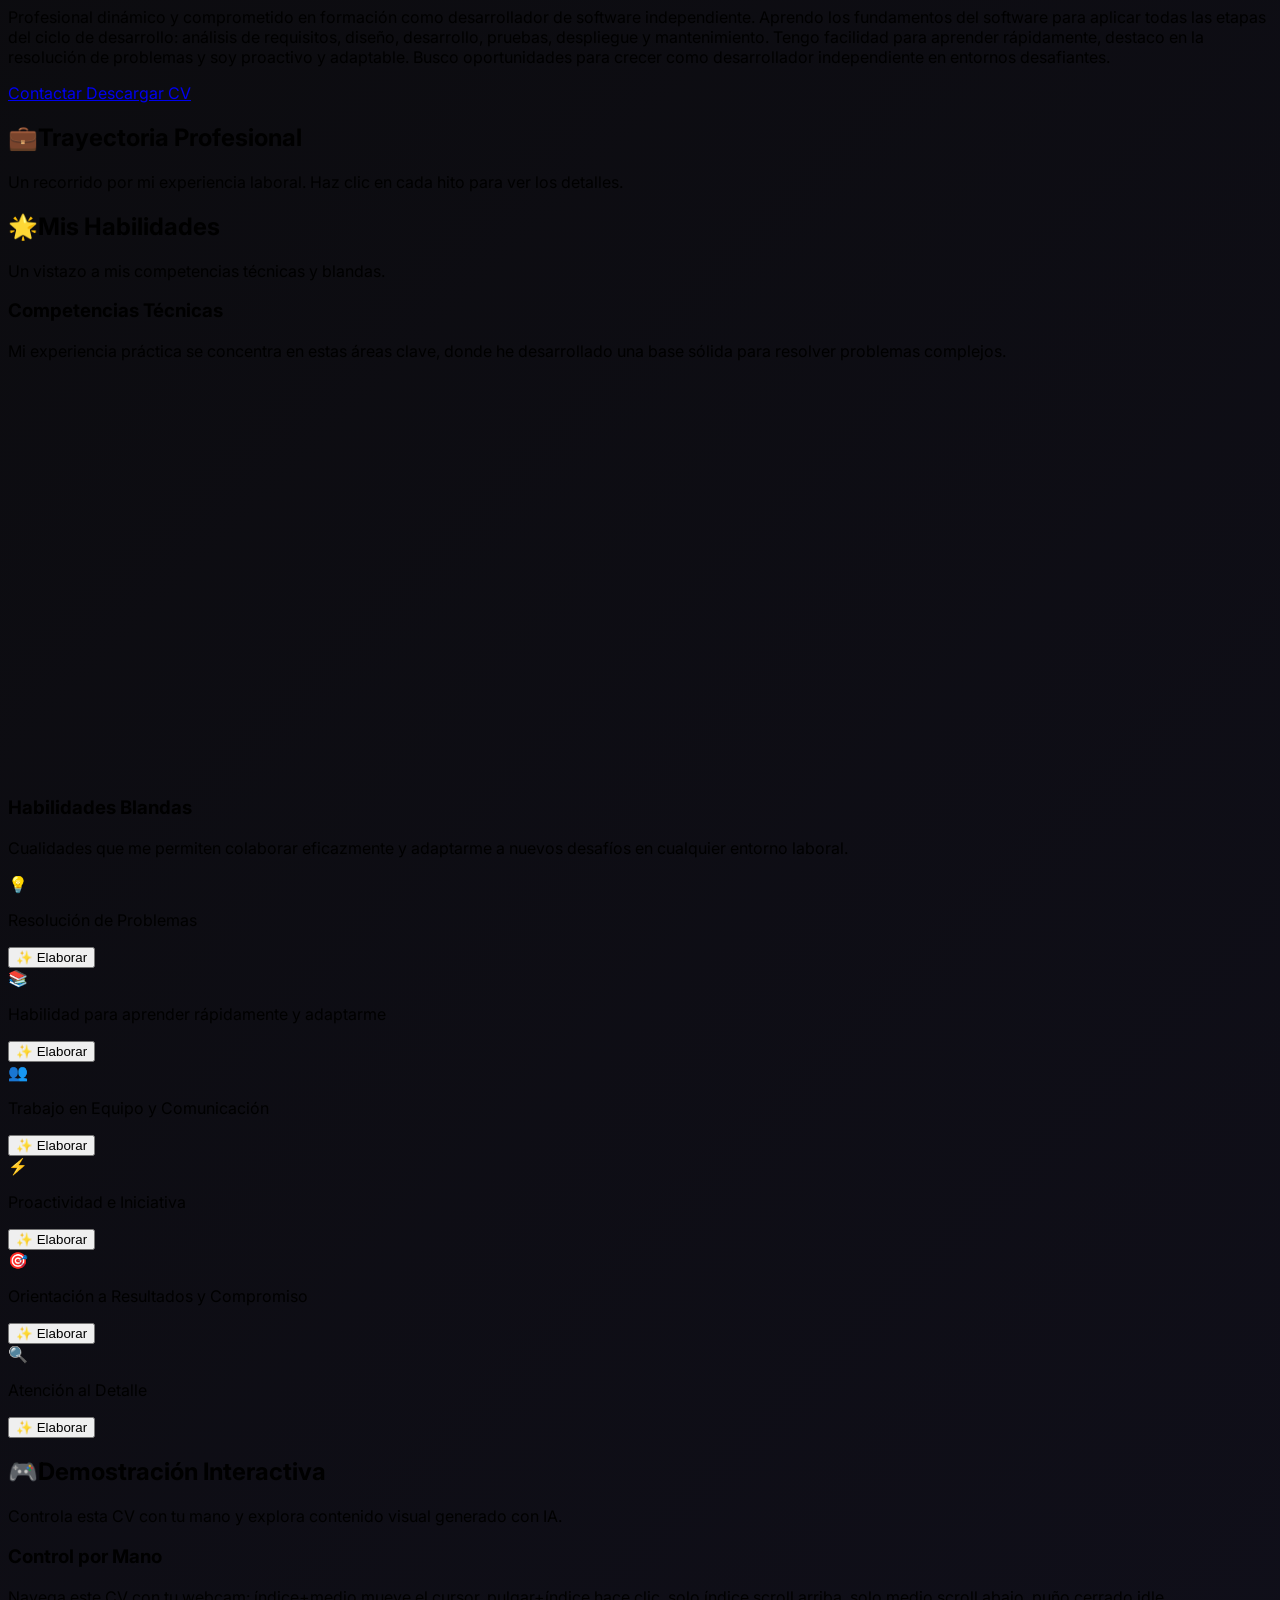
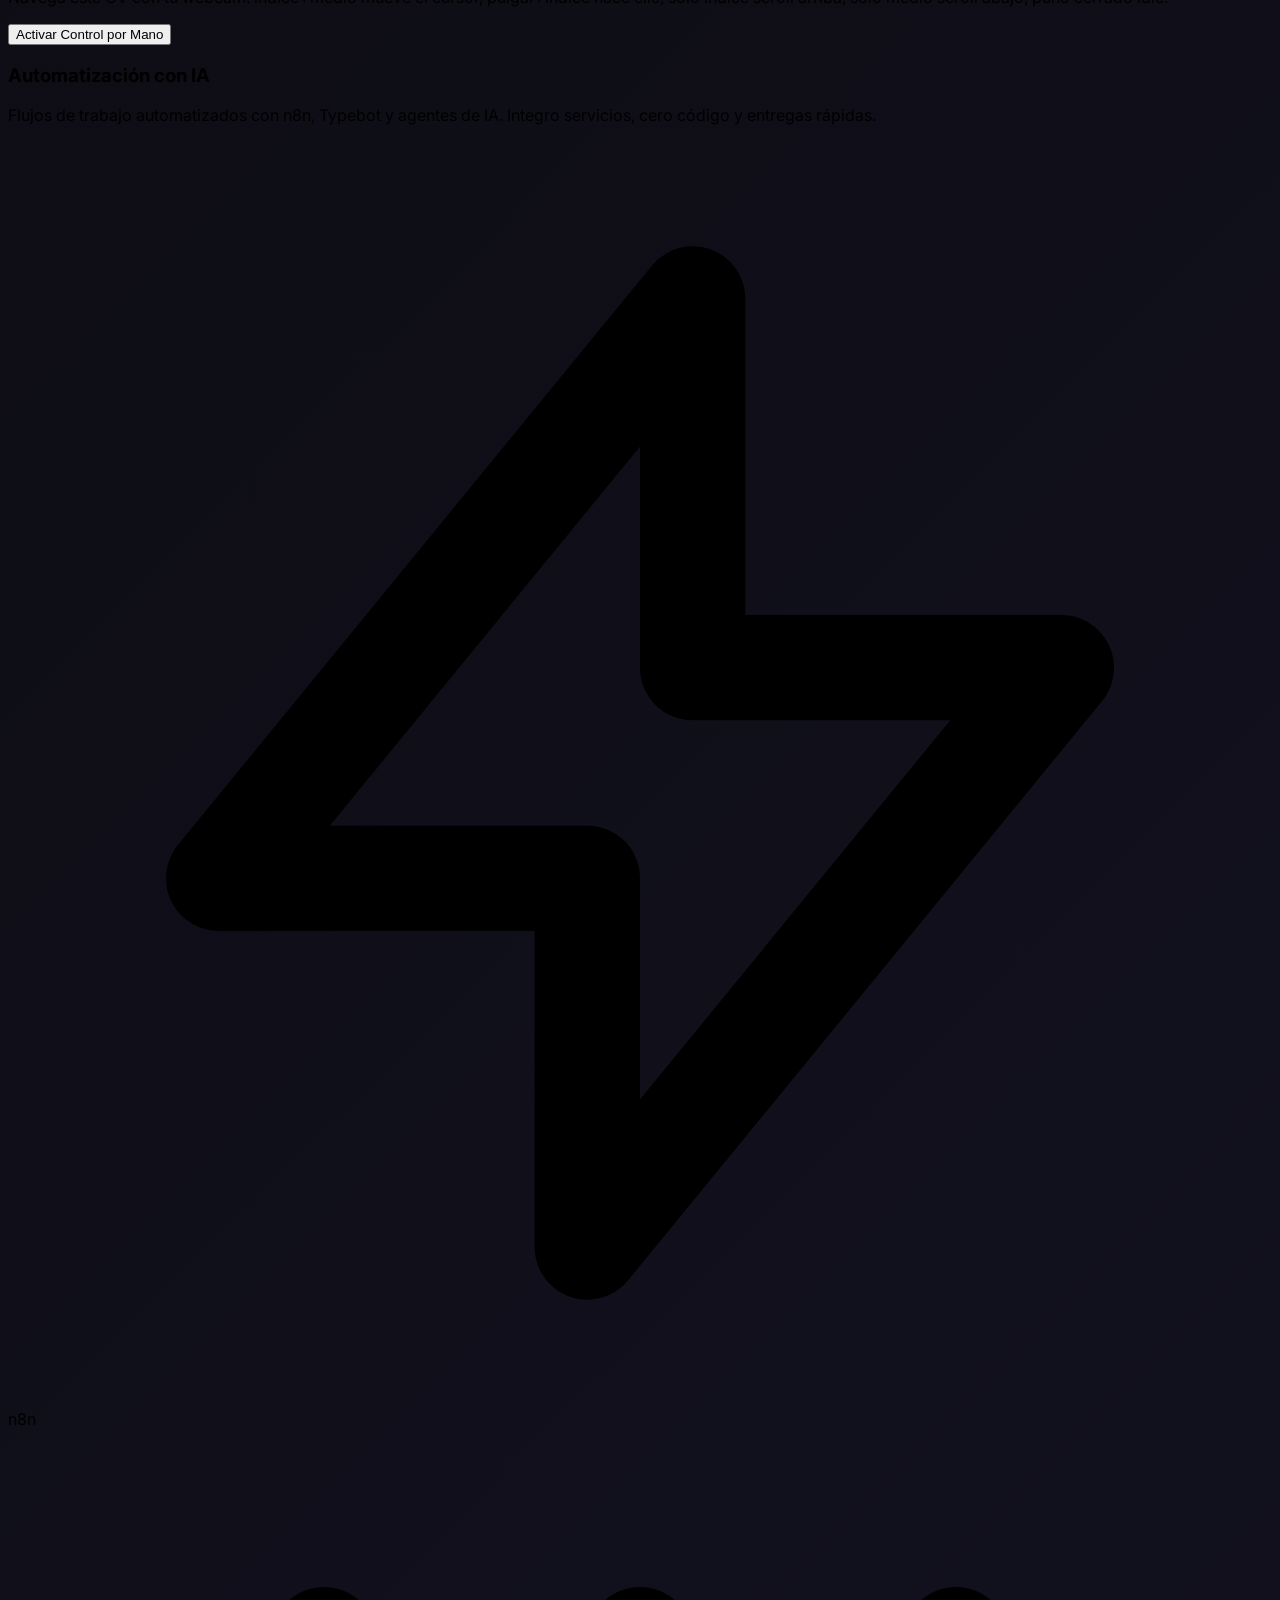
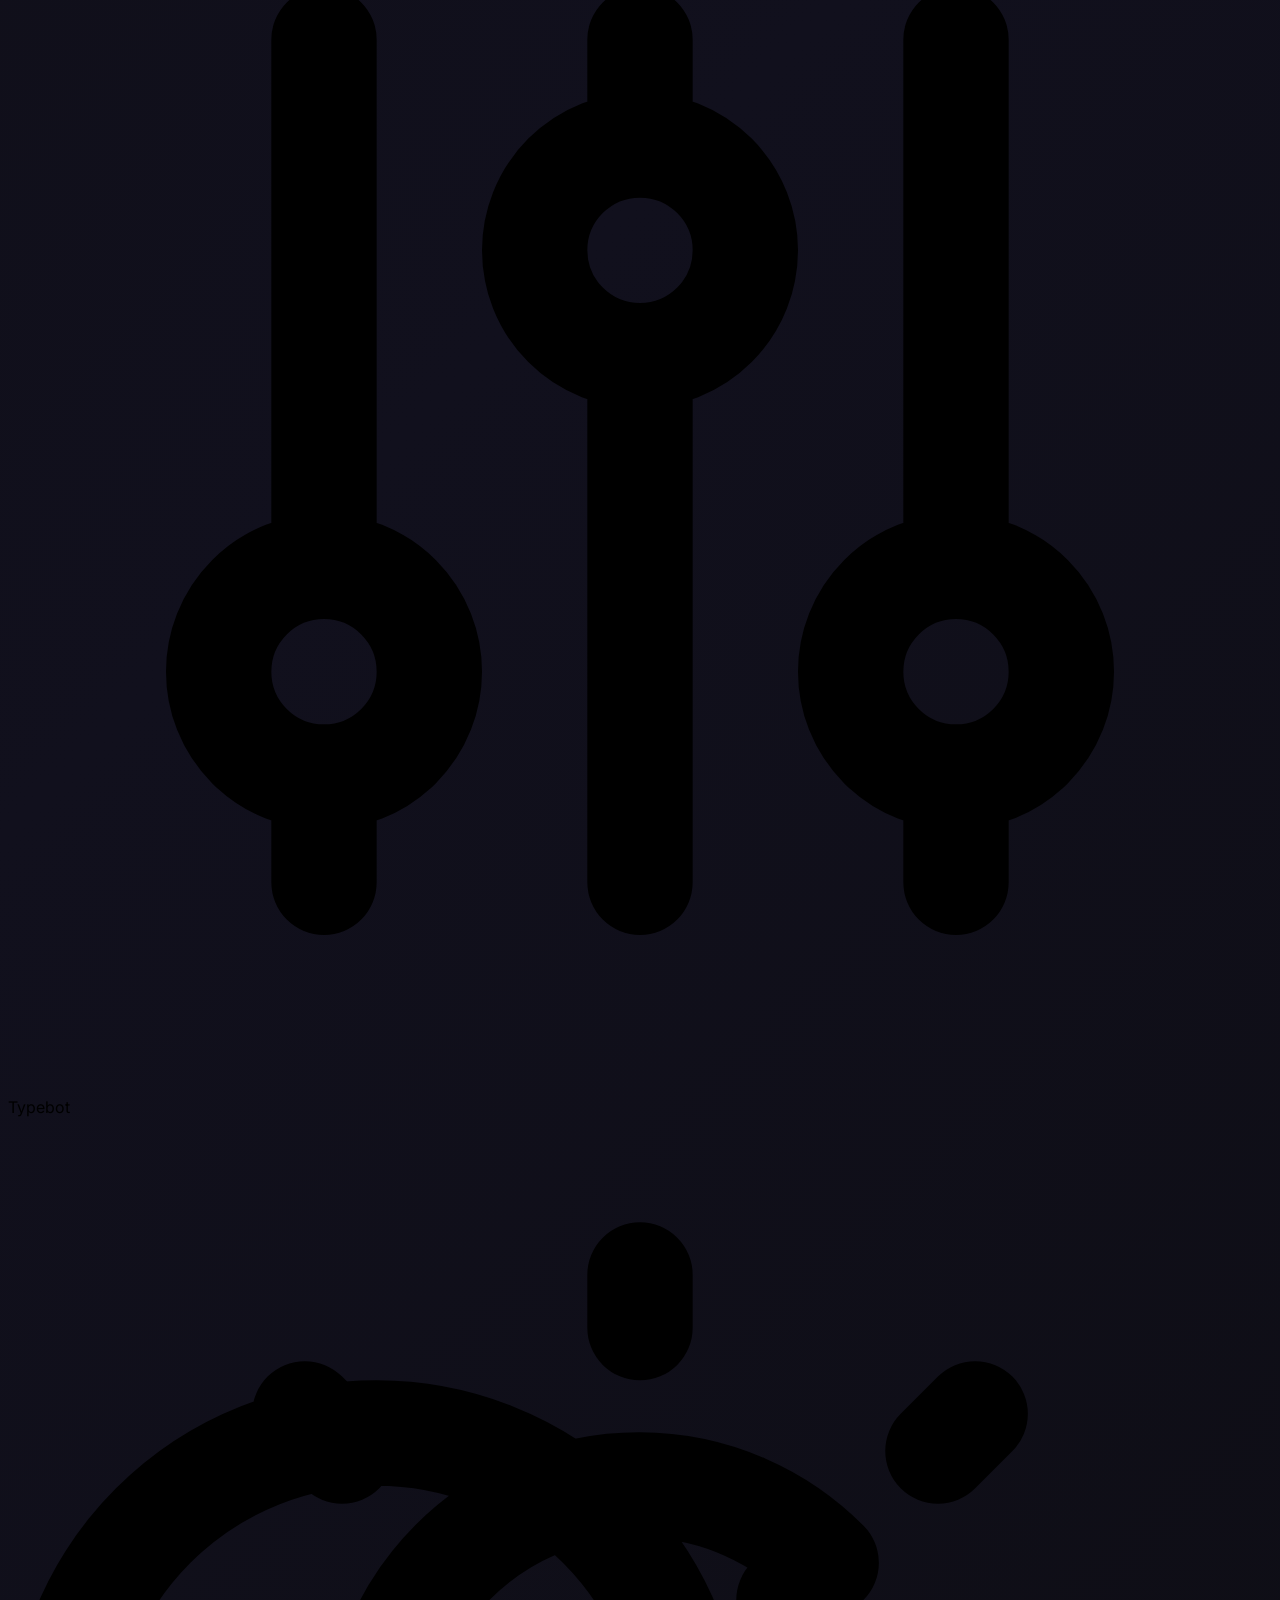
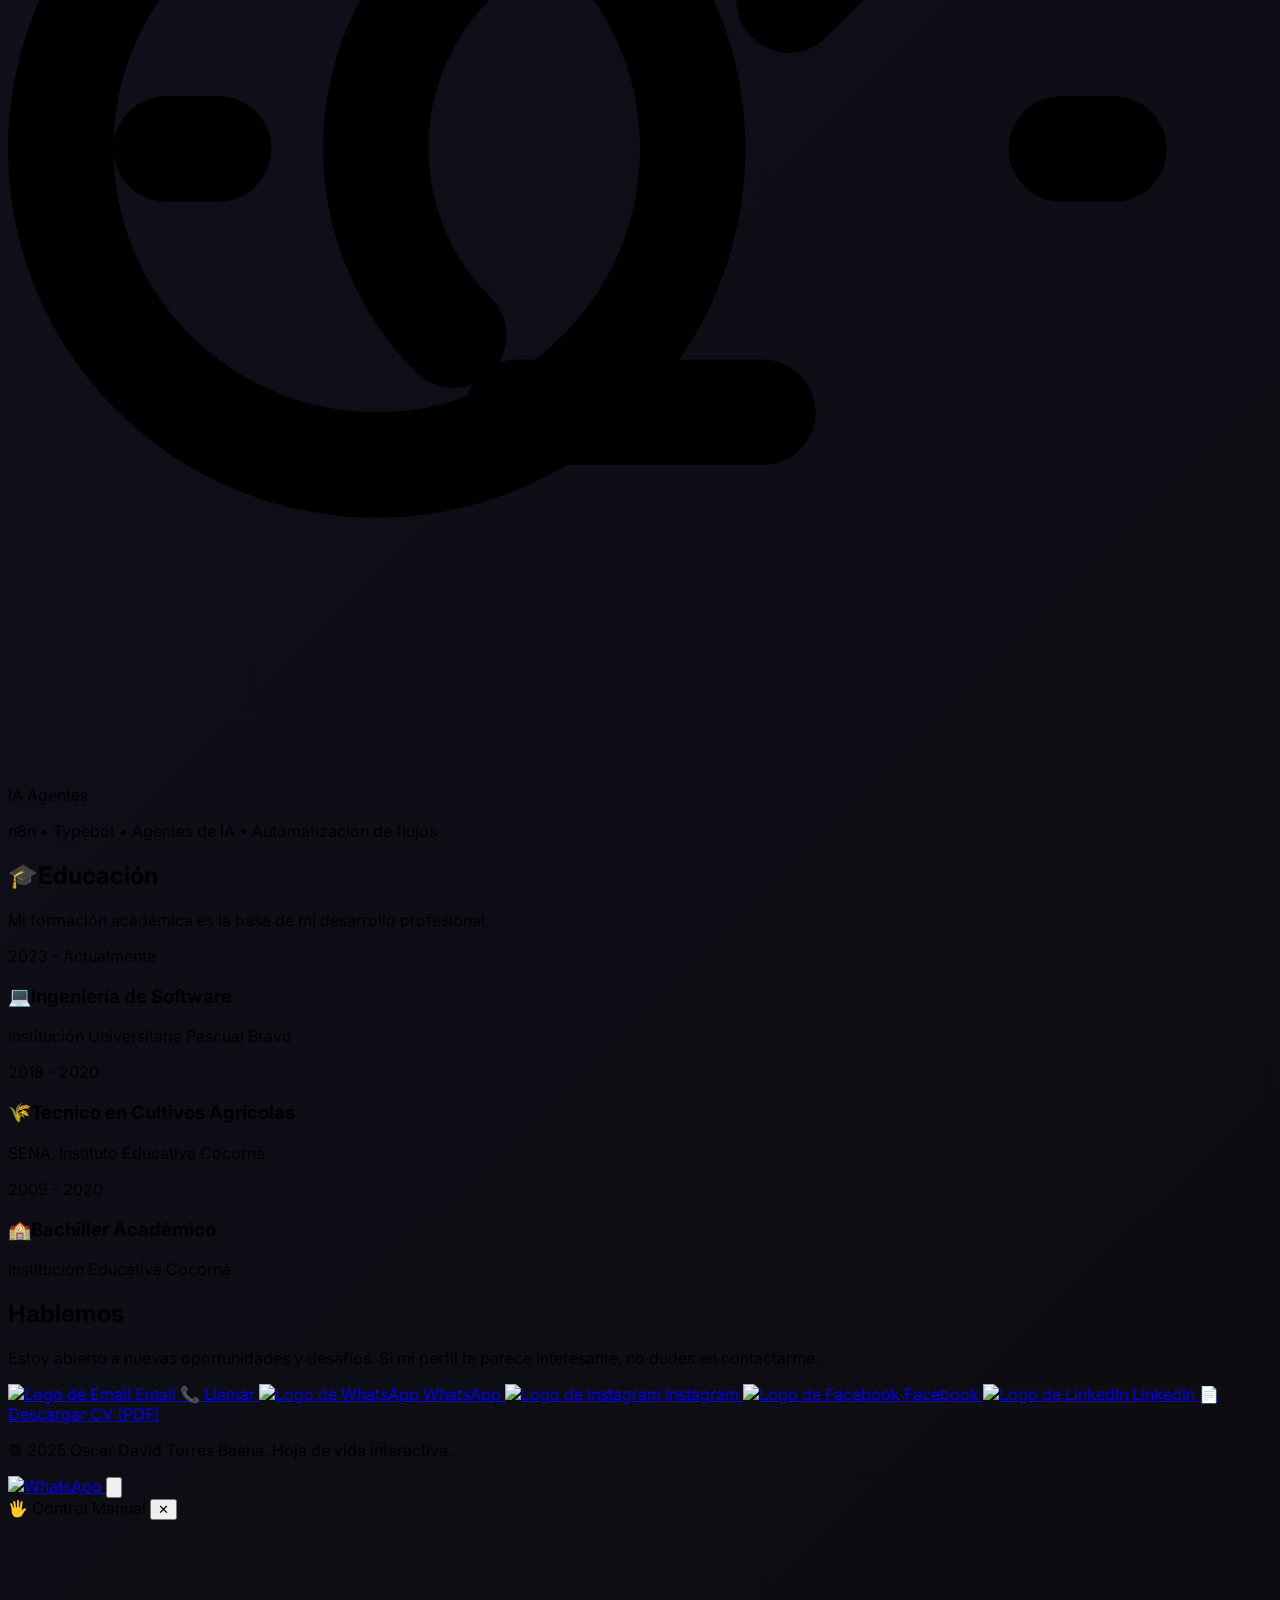
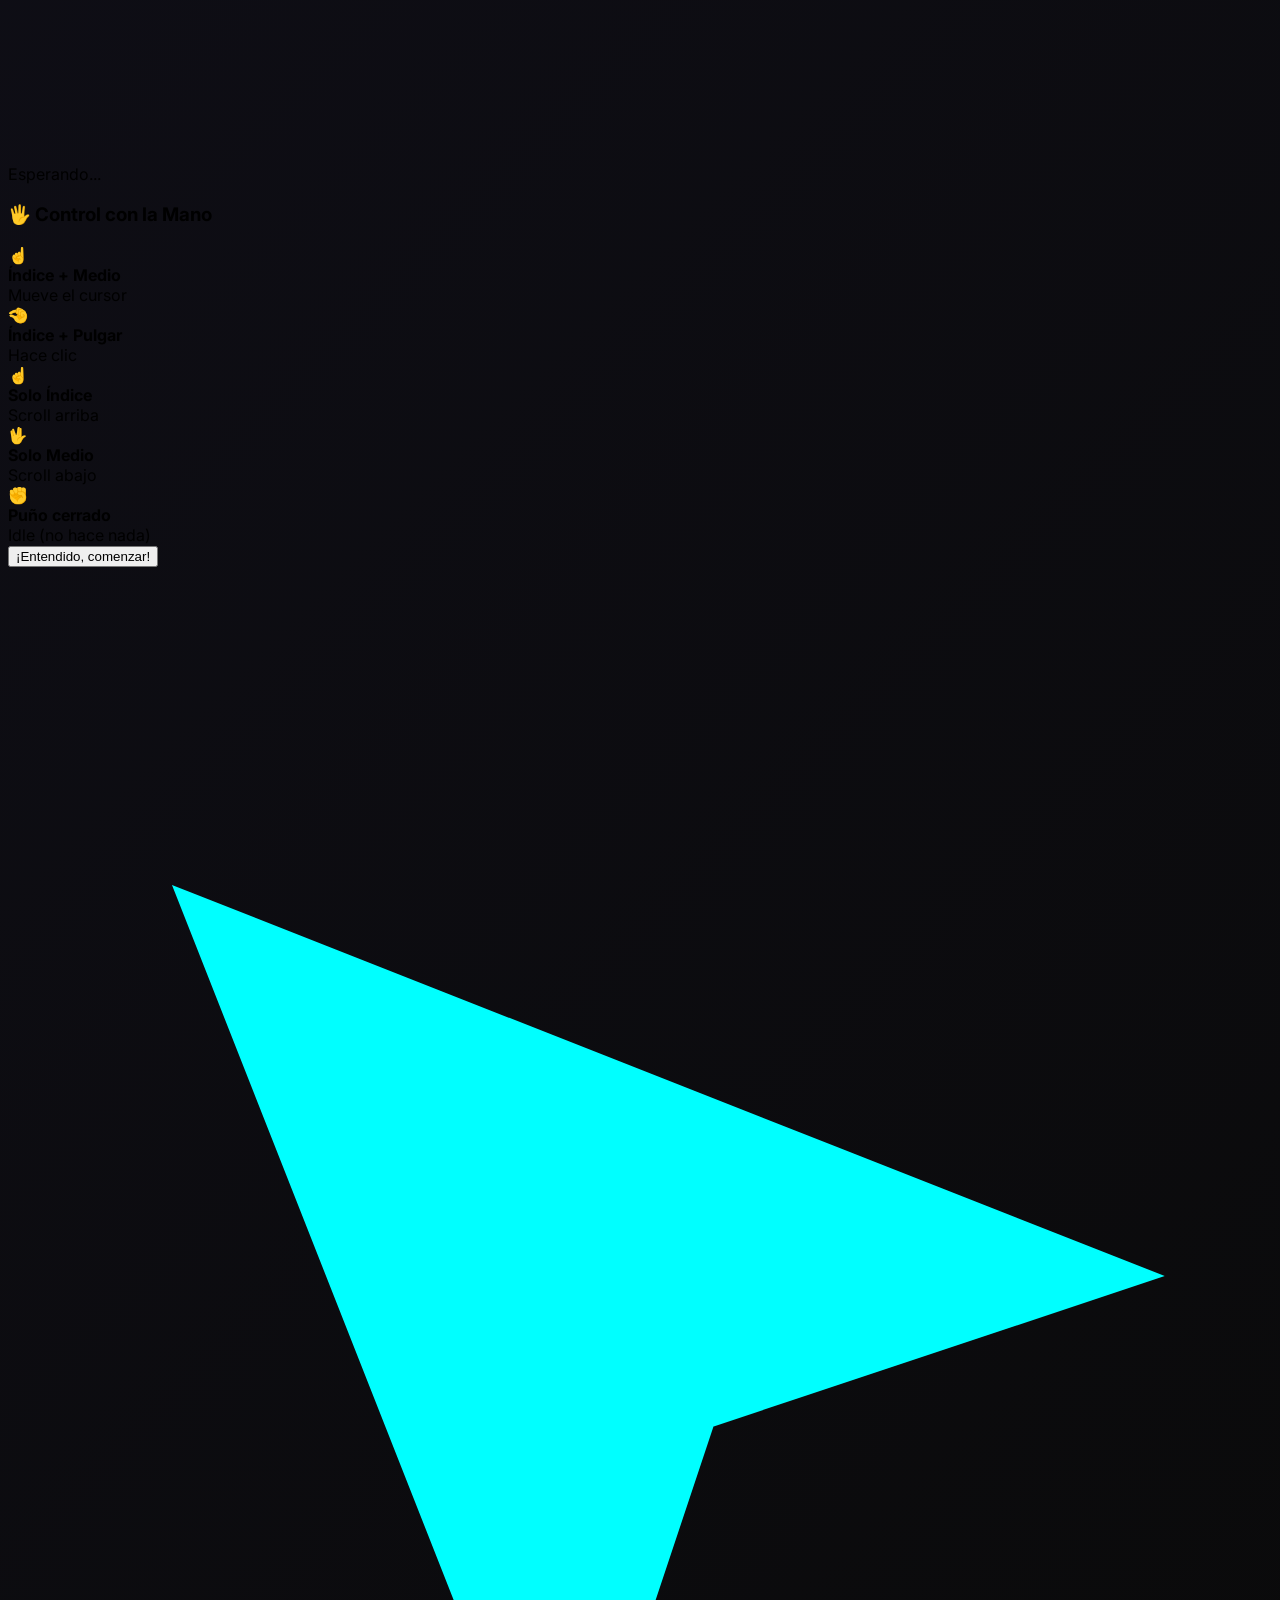
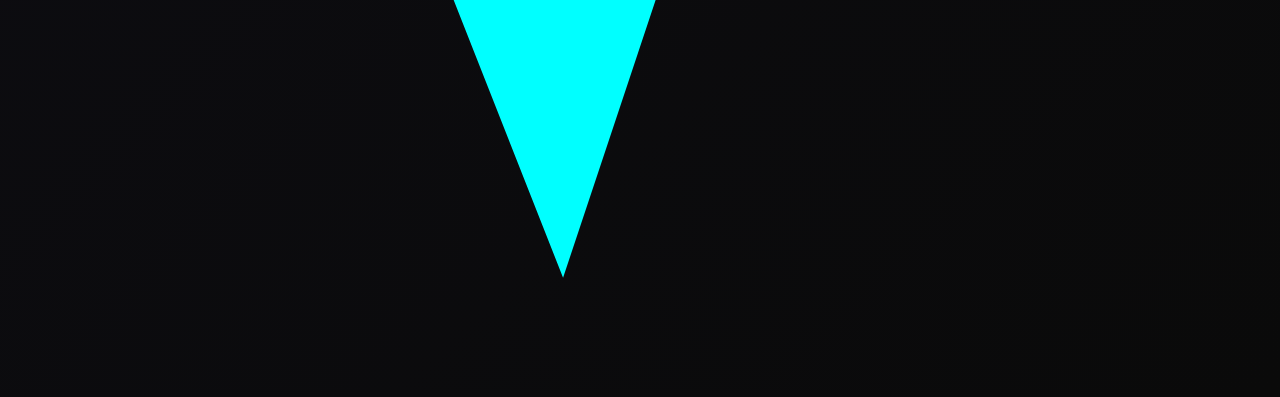
==== commit f25b12de: "Reemplazar imagen genérica por SVG con iconos n8n, Typebot, agentes IA" ====
--- a/index.html
+++ b/index.html
@@ -199,10 +199,32 @@
                     <div class="bg-gray-800 rounded-lg border border-cyan-700 p-6">
                         <h3 class="text-xl font-semibold text-cyan-400 mb-3">Automatización con IA</h3>
                         <p class="text-gray-300 mb-6">Flujos de trabajo automatizados con n8n, Typebot y agentes de IA. Integro servicios, cero código y entregas rápidas.</p>
-                        <div class="aspect-video bg-gray-900 rounded-lg overflow-hidden border border-gray-700 flex items-center justify-center h-64">
-                            <img src="https://images.unsplash.com/photo-1618005182384-a83a8bd57fbe?w=800&q=80" alt="Automatización con IA — n8n, Typebot, agentes" class="w-full h-full object-cover">
+                        <div class="bg-gray-900 rounded-lg overflow-hidden border border-gray-700 flex items-center justify-center h-64 p-4">
+                            <div class="w-full h-full flex flex-col items-center justify-center gap-6 text-center">
+                                <!-- n8n -->
+                                <div class="flex flex-col items-center gap-2">
+                                    <div class="w-12 h-12 rounded-full bg-cyan-500/20 border border-cyan-500/50 flex items-center justify-center">
+                                        <svg class="w-7 h-7 text-cyan-400" fill="none" stroke="currentColor" viewBox="0 0 24 24"><path stroke-linecap="round" stroke-linejoin="round" stroke-width="2" d="M13 10V3L4 14h7v7l9-11h-7z"/></svg>
+                                    </div>
+                                    <span class="text-xs text-cyan-400 font-semibold">n8n</span>
+                                </div>
+                                <!-- Typebot -->
+                                <div class="flex flex-col items-center gap-2">
+                                    <div class="w-12 h-12 rounded-full bg-purple-500/20 border border-purple-500/50 flex items-center justify-center">
+                                        <svg class="w-7 h-7 text-purple-400" fill="none" stroke="currentColor" viewBox="0 0 24 24"><path stroke-linecap="round" stroke-linejoin="round" stroke-width="2" d="M12 6V4m0 2a2 2 0 100 4m0-4a2 2 0 110 4m-6 8a2 2 0 100-4m0 4a2 2 0 110-4m0 4v2m0-6V4m6 6v10m6-2a2 2 0 100-4m0 4a2 2 0 110-4m0 4v2m0-6V4"/></svg>
+                                    </div>
+                                    <span class="text-xs text-purple-400 font-semibold">Typebot</span>
+                                </div>
+                                <!-- IA / Agentes -->
+                                <div class="flex flex-col items-center gap-2">
+                                    <div class="w-12 h-12 rounded-full bg-pink-500/20 border border-pink-500/50 flex items-center justify-center">
+                                        <svg class="w-7 h-7 text-pink-400" fill="none" stroke="currentColor" viewBox="0 0 24 24"><path stroke-linecap="round" stroke-linejoin="round" stroke-width="2" d="M9.663 17h4.673M12 3v1m6.364 1.636l-.707.707M21 12h-1M4 12H3m3.343-5.657l-.707-.707m2.828 9.9a5 5 0 117.071-7.071l-.707.707M13 12a6 6 0 11-12 0 6 6 0 0112 0z"/></svg>
+                                    </div>
+                                    <span class="text-xs text-pink-400 font-semibold">IA Agentes</span>
+                                </div>
+                            </div>
+                            <p class="mt-3 text-xs text-gray-500 text-center">n8n • Typebot • Agentes de IA • Automatización de flujos</p>
                         </div>
-                        <p class="mt-3 text-xs text-gray-500 text-center">n8n • Typebot • Agentes de IA • Automatización de flujos</p>
                     </div>
                 </div>
             </div>
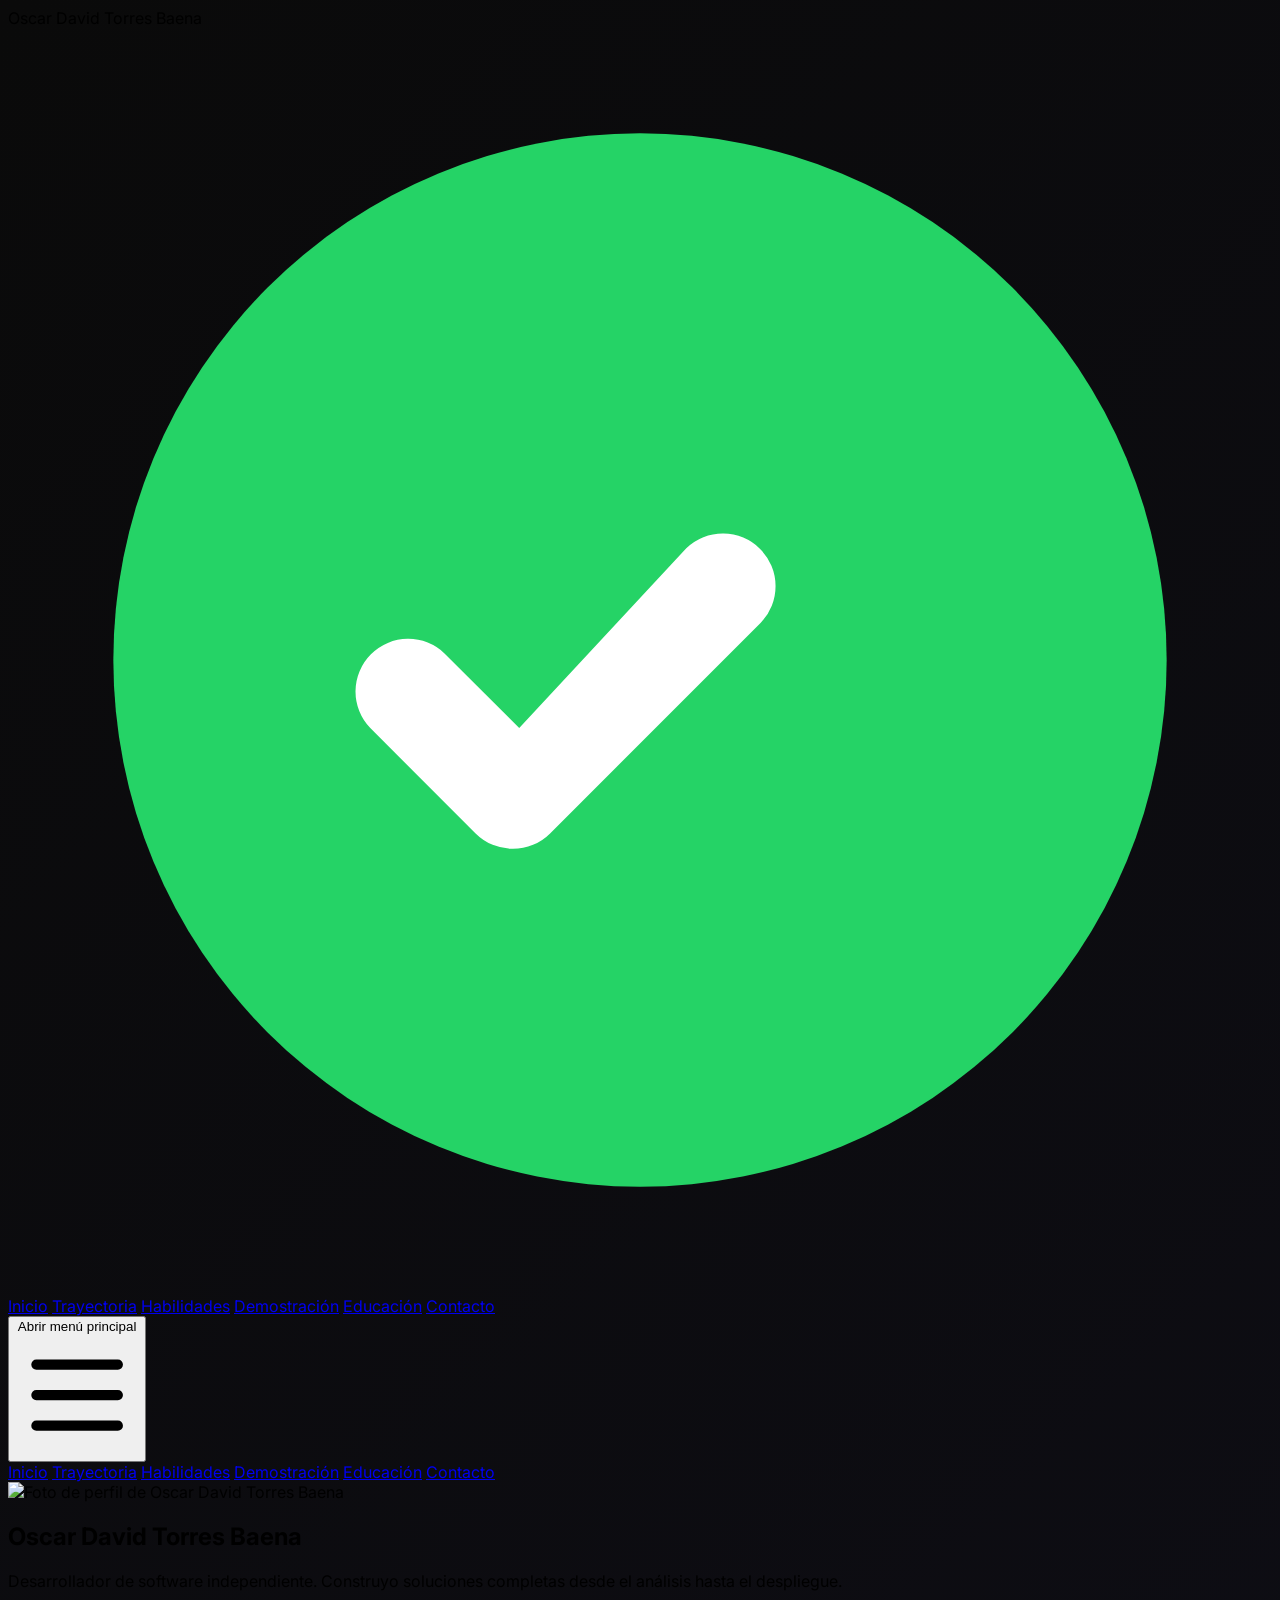
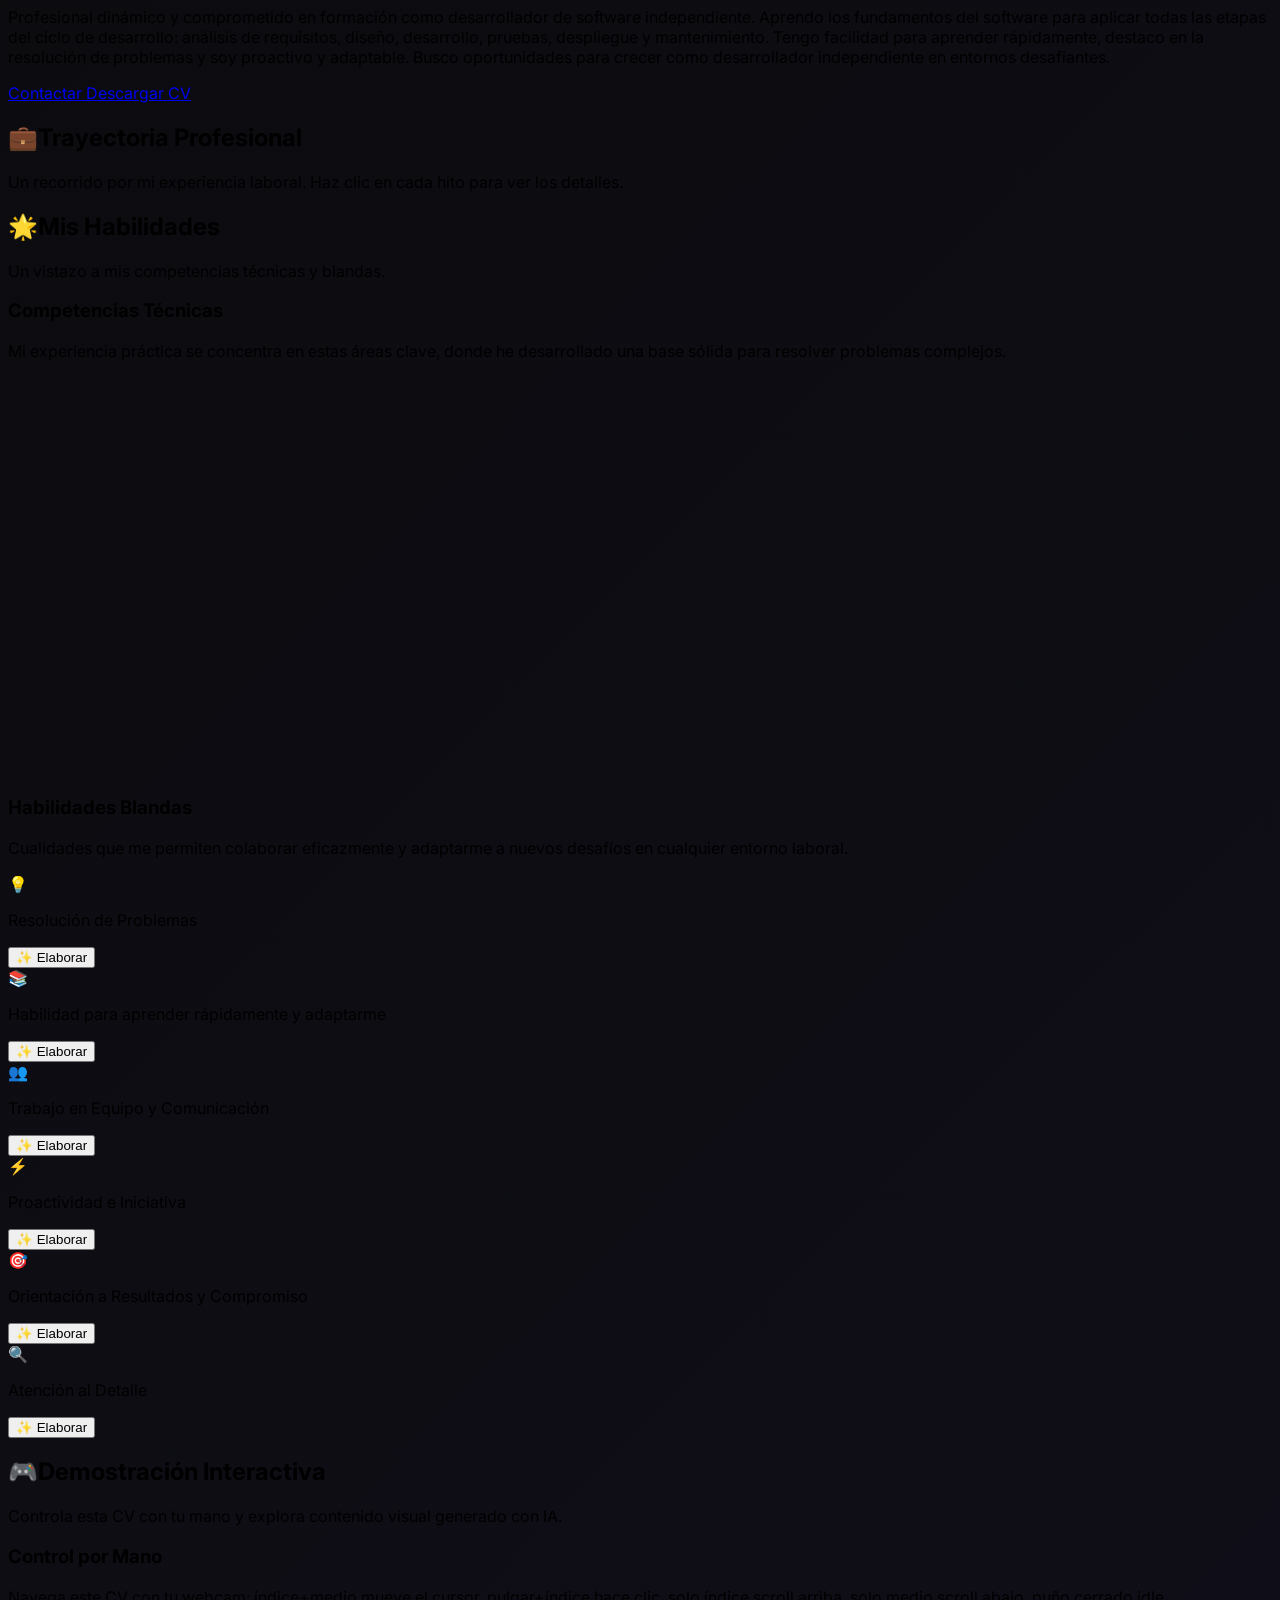
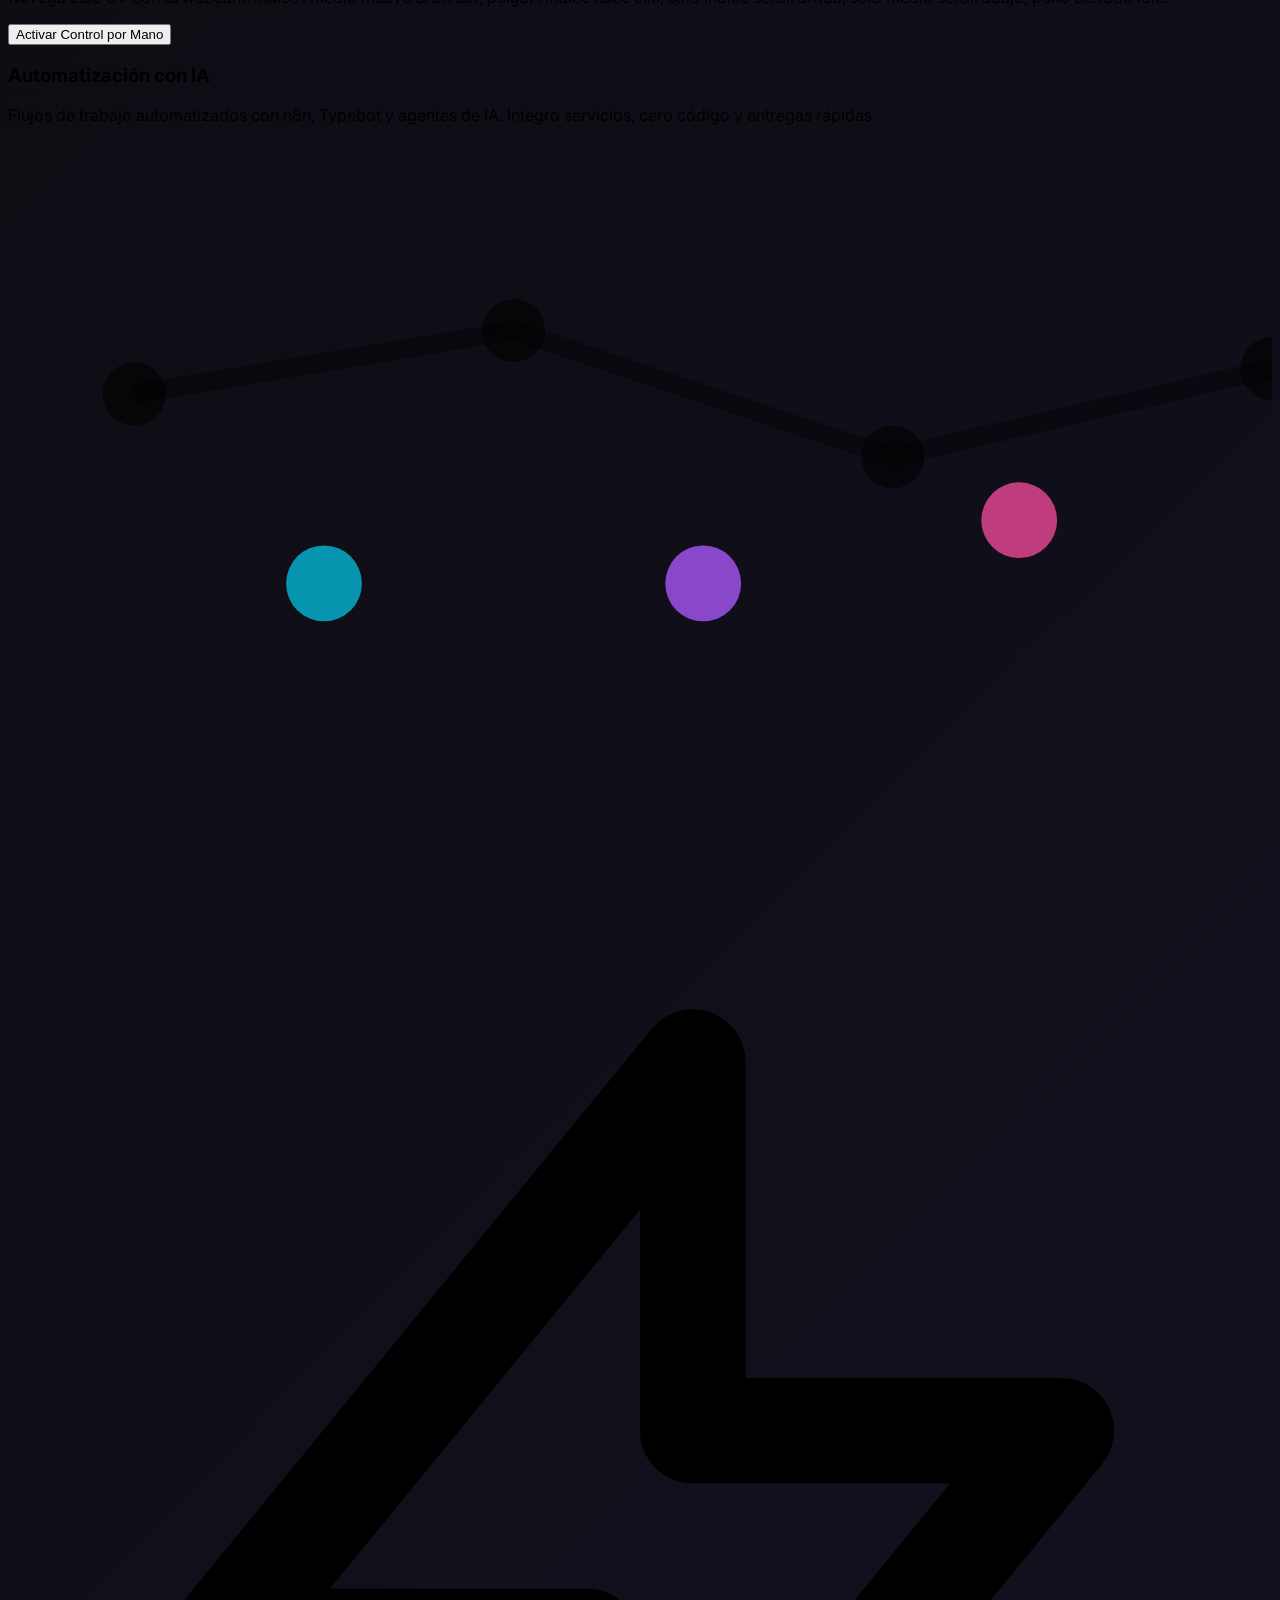
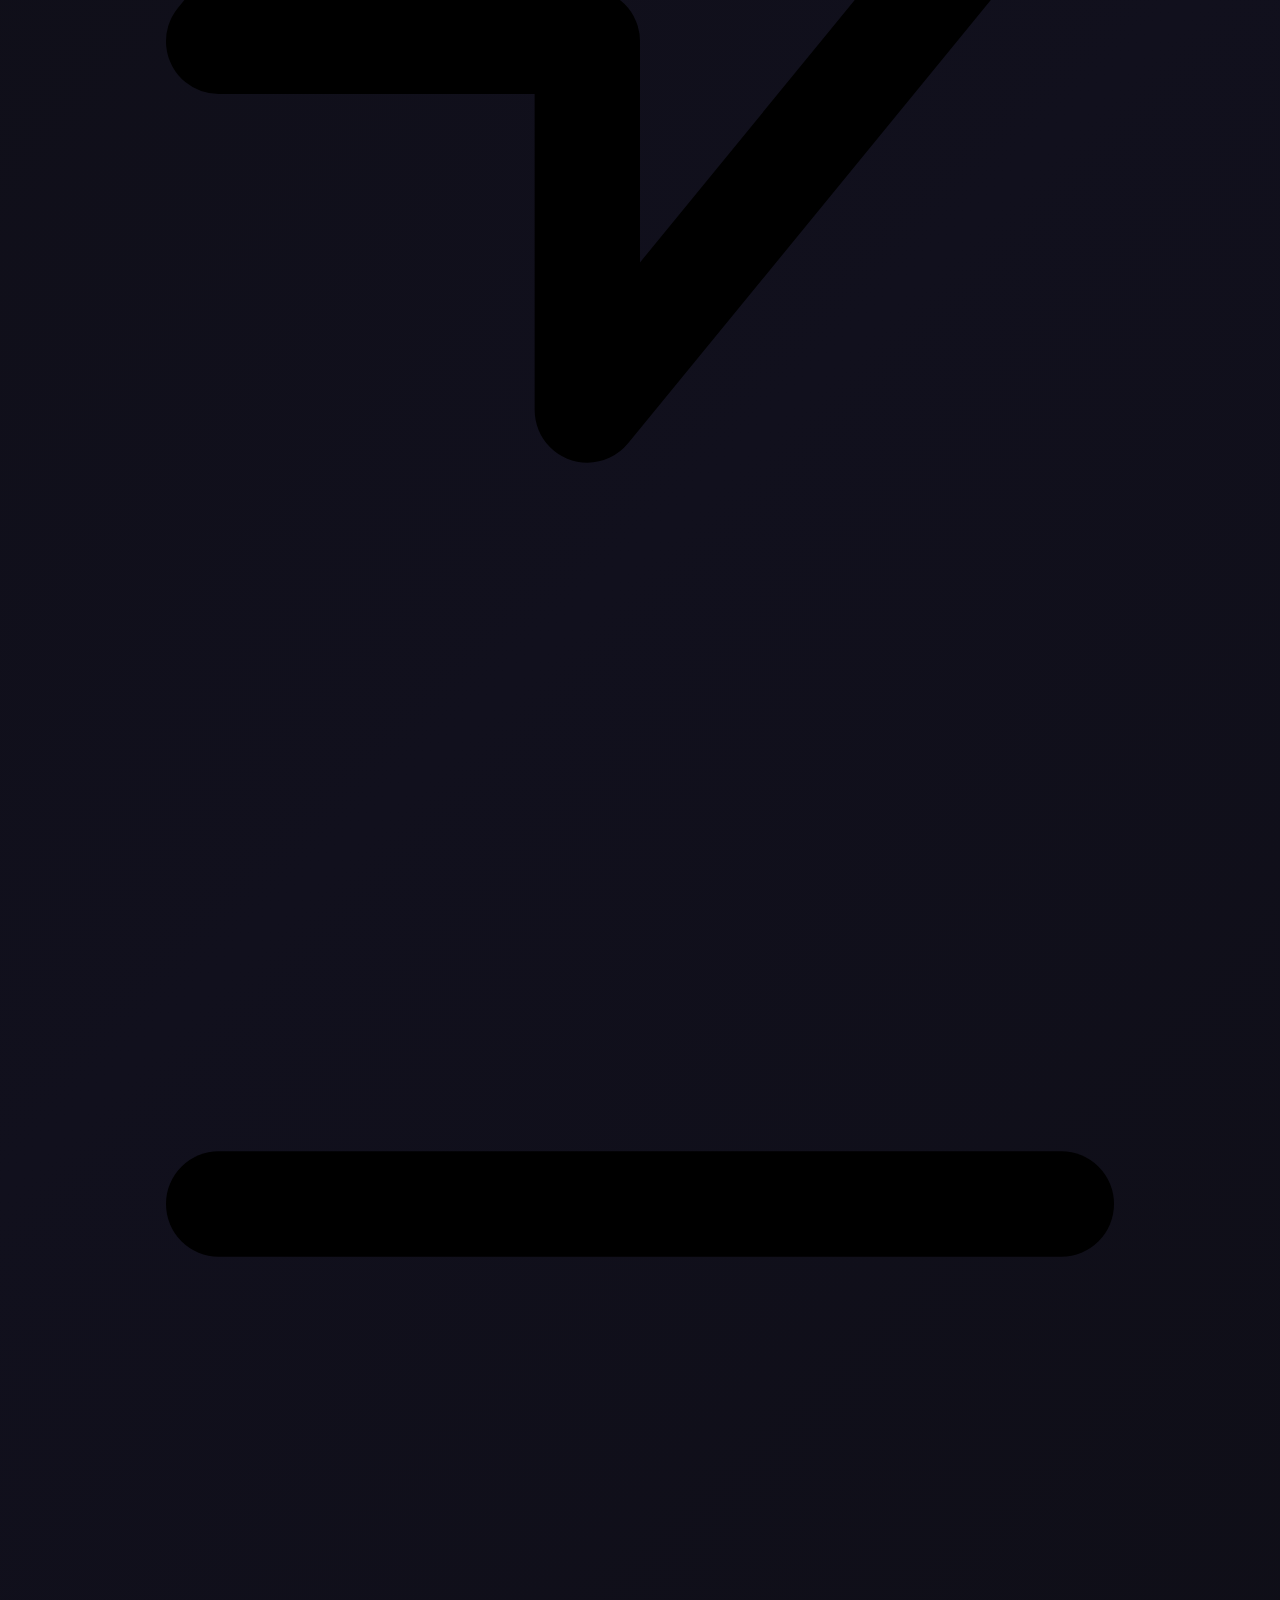
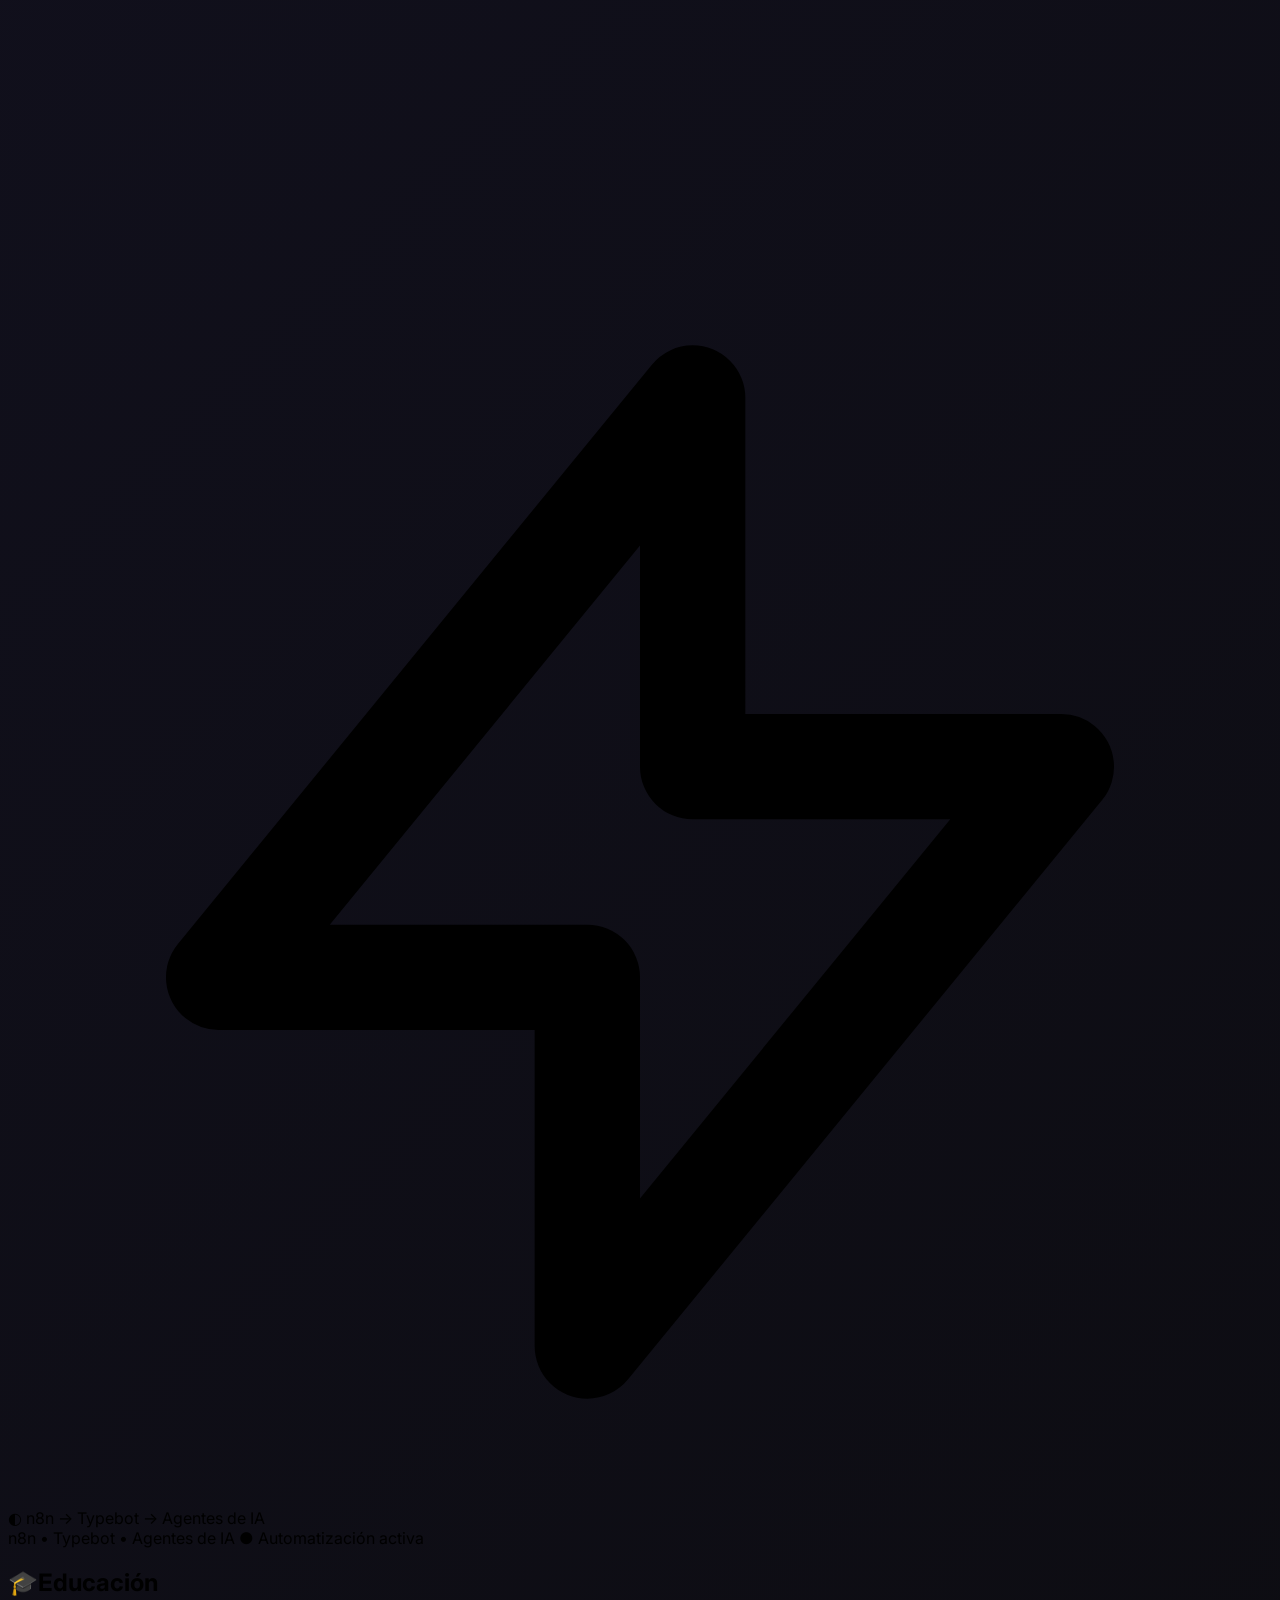
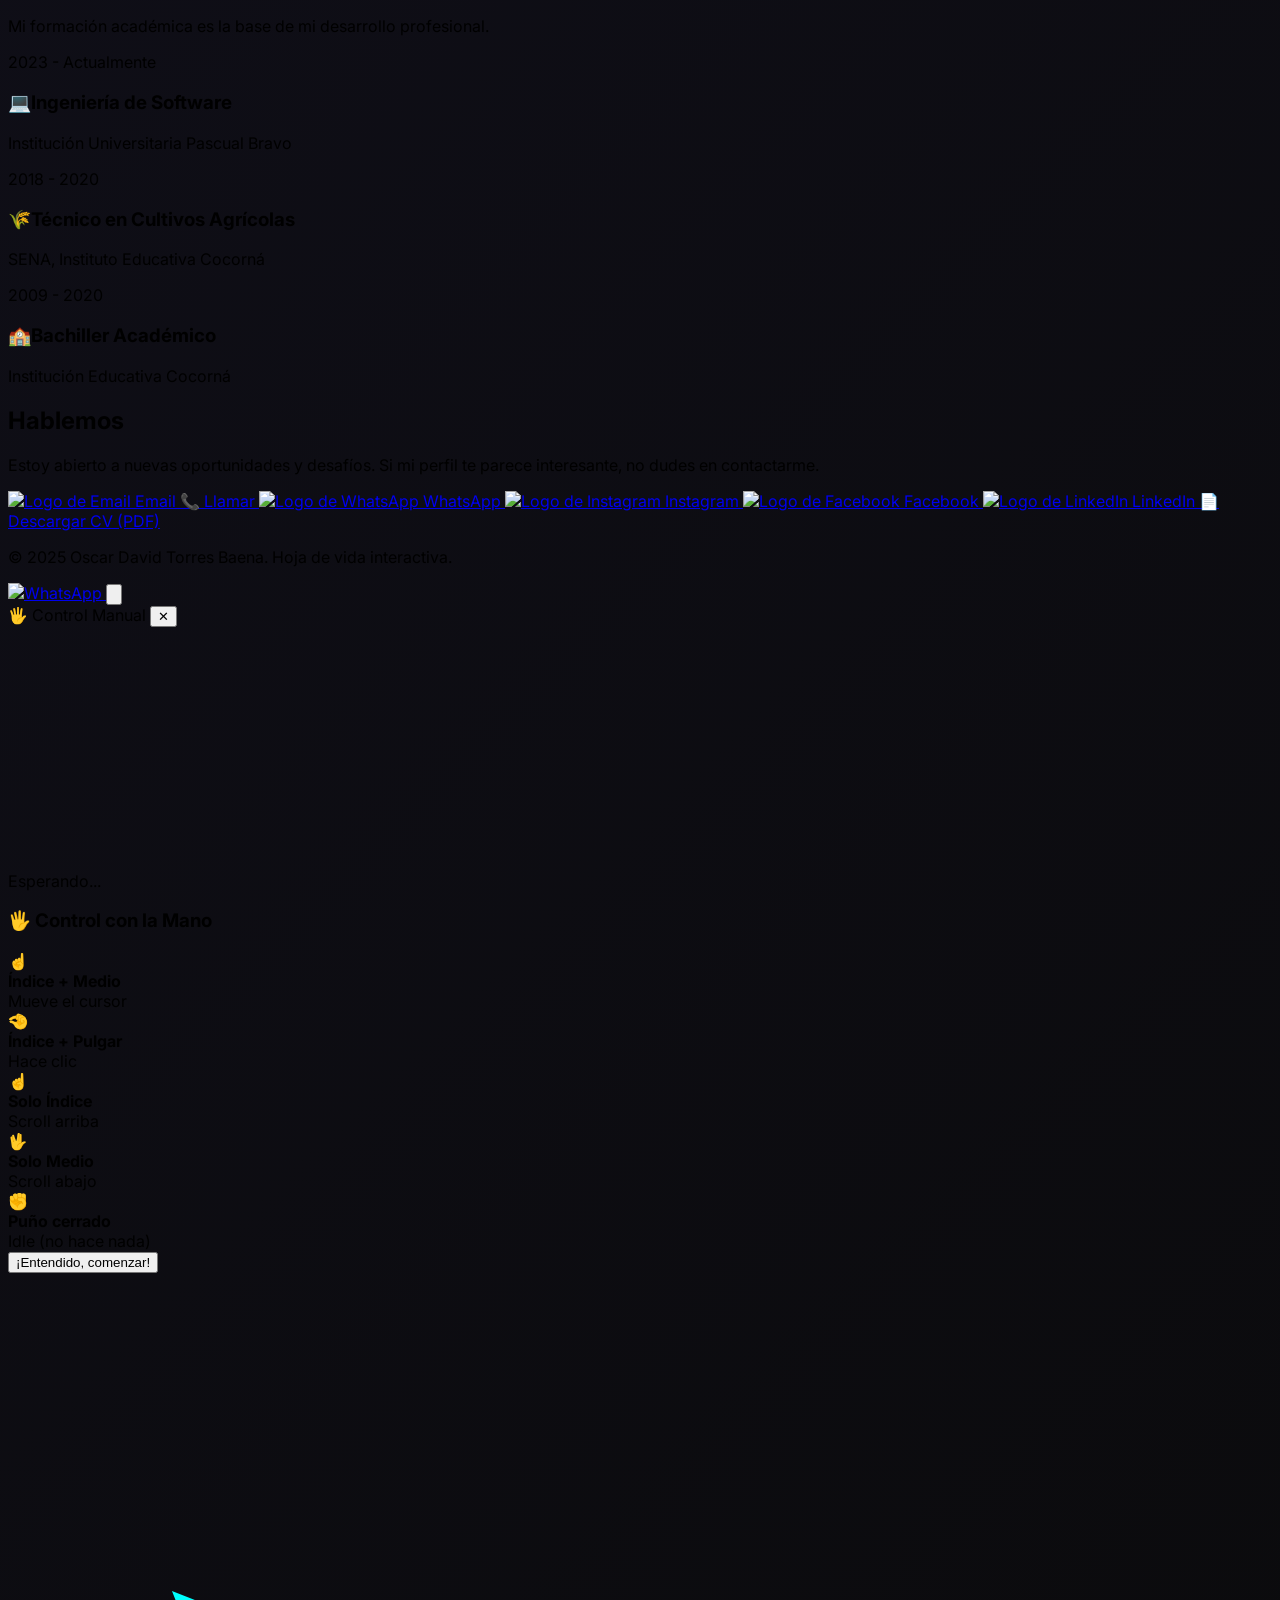
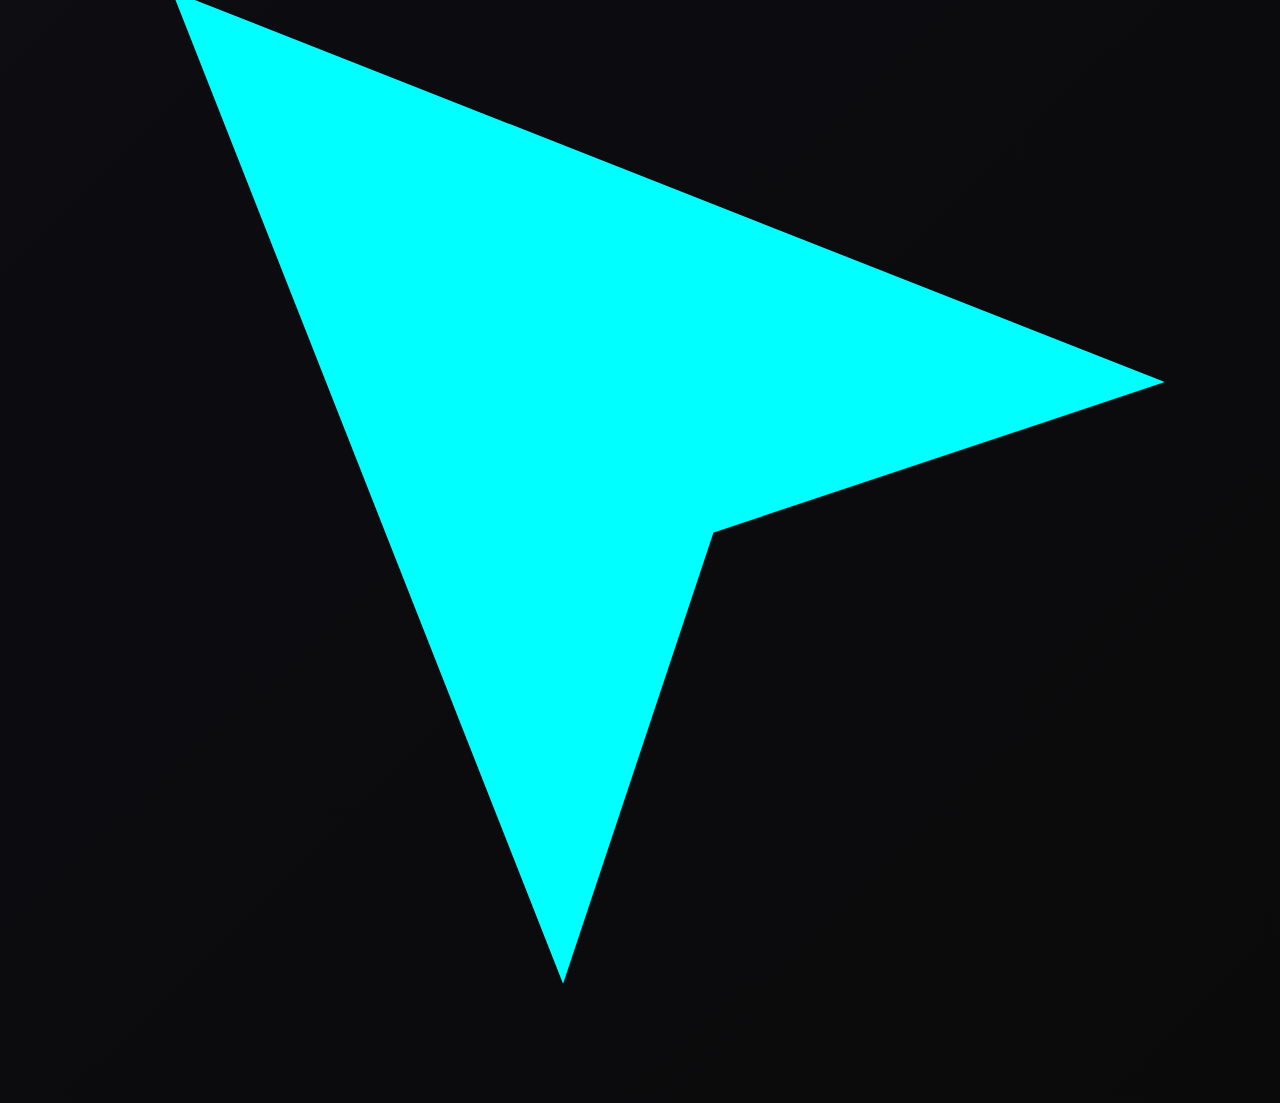
==== commit 5cda10cc: "Mejorar diseño SVG de automatización IA con iconos n8n, Typebot, agentes" ====
--- a/index.html
+++ b/index.html
@@ -199,31 +199,39 @@
                     <div class="bg-gray-800 rounded-lg border border-cyan-700 p-6">
                         <h3 class="text-xl font-semibold text-cyan-400 mb-3">Automatización con IA</h3>
                         <p class="text-gray-300 mb-6">Flujos de trabajo automatizados con n8n, Typebot y agentes de IA. Integro servicios, cero código y entregas rápidas.</p>
-                        <div class="bg-gray-900 rounded-lg overflow-hidden border border-gray-700 flex items-center justify-center h-64 p-4">
-                            <div class="w-full h-full flex flex-col items-center justify-center gap-6 text-center">
-                                <!-- n8n -->
-                                <div class="flex flex-col items-center gap-2">
-                                    <div class="w-12 h-12 rounded-full bg-cyan-500/20 border border-cyan-500/50 flex items-center justify-center">
-                                        <svg class="w-7 h-7 text-cyan-400" fill="none" stroke="currentColor" viewBox="0 0 24 24"><path stroke-linecap="round" stroke-linejoin="round" stroke-width="2" d="M13 10V3L4 14h7v7l9-11h-7z"/></svg>
+                        <div class="bg-gray-800 rounded-xl overflow-hidden border border-gray-700 h-64 flex flex-col">
+                            <div class="flex-1 bg-gray-900/50 relative p-6">
+                                <svg class="w-full h-full text-gray-700/50" viewBox="0 0 100 60" preserveAspectRatio="none">
+                                    <!-- Conexiones tipo nódulos -->
+                                    <path d="M10 20 L40 15 L70 25 L100 18" stroke="currentColor" stroke-width="1.5" fill="none" opacity="0.4"/>
+                                    <circle cx="10" cy="20" r="2.5" fill="currentColor" opacity="0.6"/>
+                                    <circle cx="40" cy="15" r="2.5" fill="currentColor" opacity="0.6"/>
+                                    <circle cx="70" cy="25" r="2.5" fill="currentColor" opacity="0.6"/>
+                                    <circle cx="100" cy="18" r="2.5" fill="currentColor" opacity="0.6"/>
+                                    <!-- Nodos principales -->
+                                    <circle cx="25" cy="35" r="3" fill="#06b6d4" opacity="0.8"/>
+                                    <circle cx="55" cy="35" r="3" fill="#a855f7" opacity="0.8"/>
+                                    <circle cx="80" cy="30" r="3" fill="#ec4899" opacity="0.8"/>
+                                </svg>
+                                <div class="absolute inset-0 flex flex-col items-center justify-center gap-4">
+                                    <div class="flex gap-3">
+                                        <div class="w-10 h-10 rounded-lg bg-cyan-500/10 border border-cyan-500/30 flex items-center justify-center">
+                                            <svg class="w-5 h-5 text-cyan-400" fill="none" stroke="currentColor" viewBox="0 0 24 24"><path stroke-linecap="round" stroke-linejoin="round" stroke-width="2" d="M13 10V3L4 14h7v7l9-11h-7z"/></svg>
+                                        </div>
+                                        <div class="w-10 h-10 rounded-lg bg-purple-500/10 border border-purple-500/30 flex items-center justify-center">
+                                            <svg class="w-5 h-5 text-purple-400" fill="none" stroke="currentColor" viewBox="0 0 24 24"><path stroke-linecap="round" stroke-linejoin="round" stroke-width="2" d="M20 12H4"/></svg>
+                                        </div>
+                                        <div class="w-10 h-10 rounded-lg bg-pink-500/10 border border-pink-500/30 flex items-center justify-center">
+                                            <svg class="w-5 h-5 text-pink-400" fill="none" stroke="currentColor" viewBox="0 0 24 24"><path stroke-linecap="round" stroke-linejoin="round" stroke-width="2" d="M13 10V3L4 14h7v7l9-11h-7z"/></svg>
+                                        </div>
                                     </div>
-                                    <span class="text-xs text-cyan-400 font-semibold">n8n</span>
+                                    <div class="text-xs text-gray-400 font-mono">◐ n8n → Typebot → Agentes de IA</div>
                                 </div>
-                                <!-- Typebot -->
-                                <div class="flex flex-col items-center gap-2">
-                                    <div class="w-12 h-12 rounded-full bg-purple-500/20 border border-purple-500/50 flex items-center justify-center">
-                                        <svg class="w-7 h-7 text-purple-400" fill="none" stroke="currentColor" viewBox="0 0 24 24"><path stroke-linecap="round" stroke-linejoin="round" stroke-width="2" d="M12 6V4m0 2a2 2 0 100 4m0-4a2 2 0 110 4m-6 8a2 2 0 100-4m0 4a2 2 0 110-4m0 4v2m0-6V4m6 6v10m6-2a2 2 0 100-4m0 4a2 2 0 110-4m0 4v2m0-6V4"/></svg>
-                                    </div>
-                                    <span class="text-xs text-purple-400 font-semibold">Typebot</span>
-                                </div>
-                                <!-- IA / Agentes -->
-                                <div class="flex flex-col items-center gap-2">
-                                    <div class="w-12 h-12 rounded-full bg-pink-500/20 border border-pink-500/50 flex items-center justify-center">
-                                        <svg class="w-7 h-7 text-pink-400" fill="none" stroke="currentColor" viewBox="0 0 24 24"><path stroke-linecap="round" stroke-linejoin="round" stroke-width="2" d="M9.663 17h4.673M12 3v1m6.364 1.636l-.707.707M21 12h-1M4 12H3m3.343-5.657l-.707-.707m2.828 9.9a5 5 0 117.071-7.071l-.707.707M13 12a6 6 0 11-12 0 6 6 0 0112 0z"/></svg>
-                                    </div>
-                                    <span class="text-xs text-pink-400 font-semibold">IA Agentes</span>
-                                </div>
-                            </div>
-                            <p class="mt-3 text-xs text-gray-500 text-center">n8n • Typebot • Agentes de IA • Automatización de flujos</p>
+                            </div>
+                            <div class="bg-gray-900 border-t border-gray-700 p-3 flex items-center justify-between">
+                                <span class="text-xs text-gray-400 font-semibold tracking-wider">n8n • Typebot • Agentes de IA</span>
+                                <span class="text-[10px] text-cyan-500">● Automatización activa</span>
+                            </div>
                         </div>
                     </div>
                 </div>
